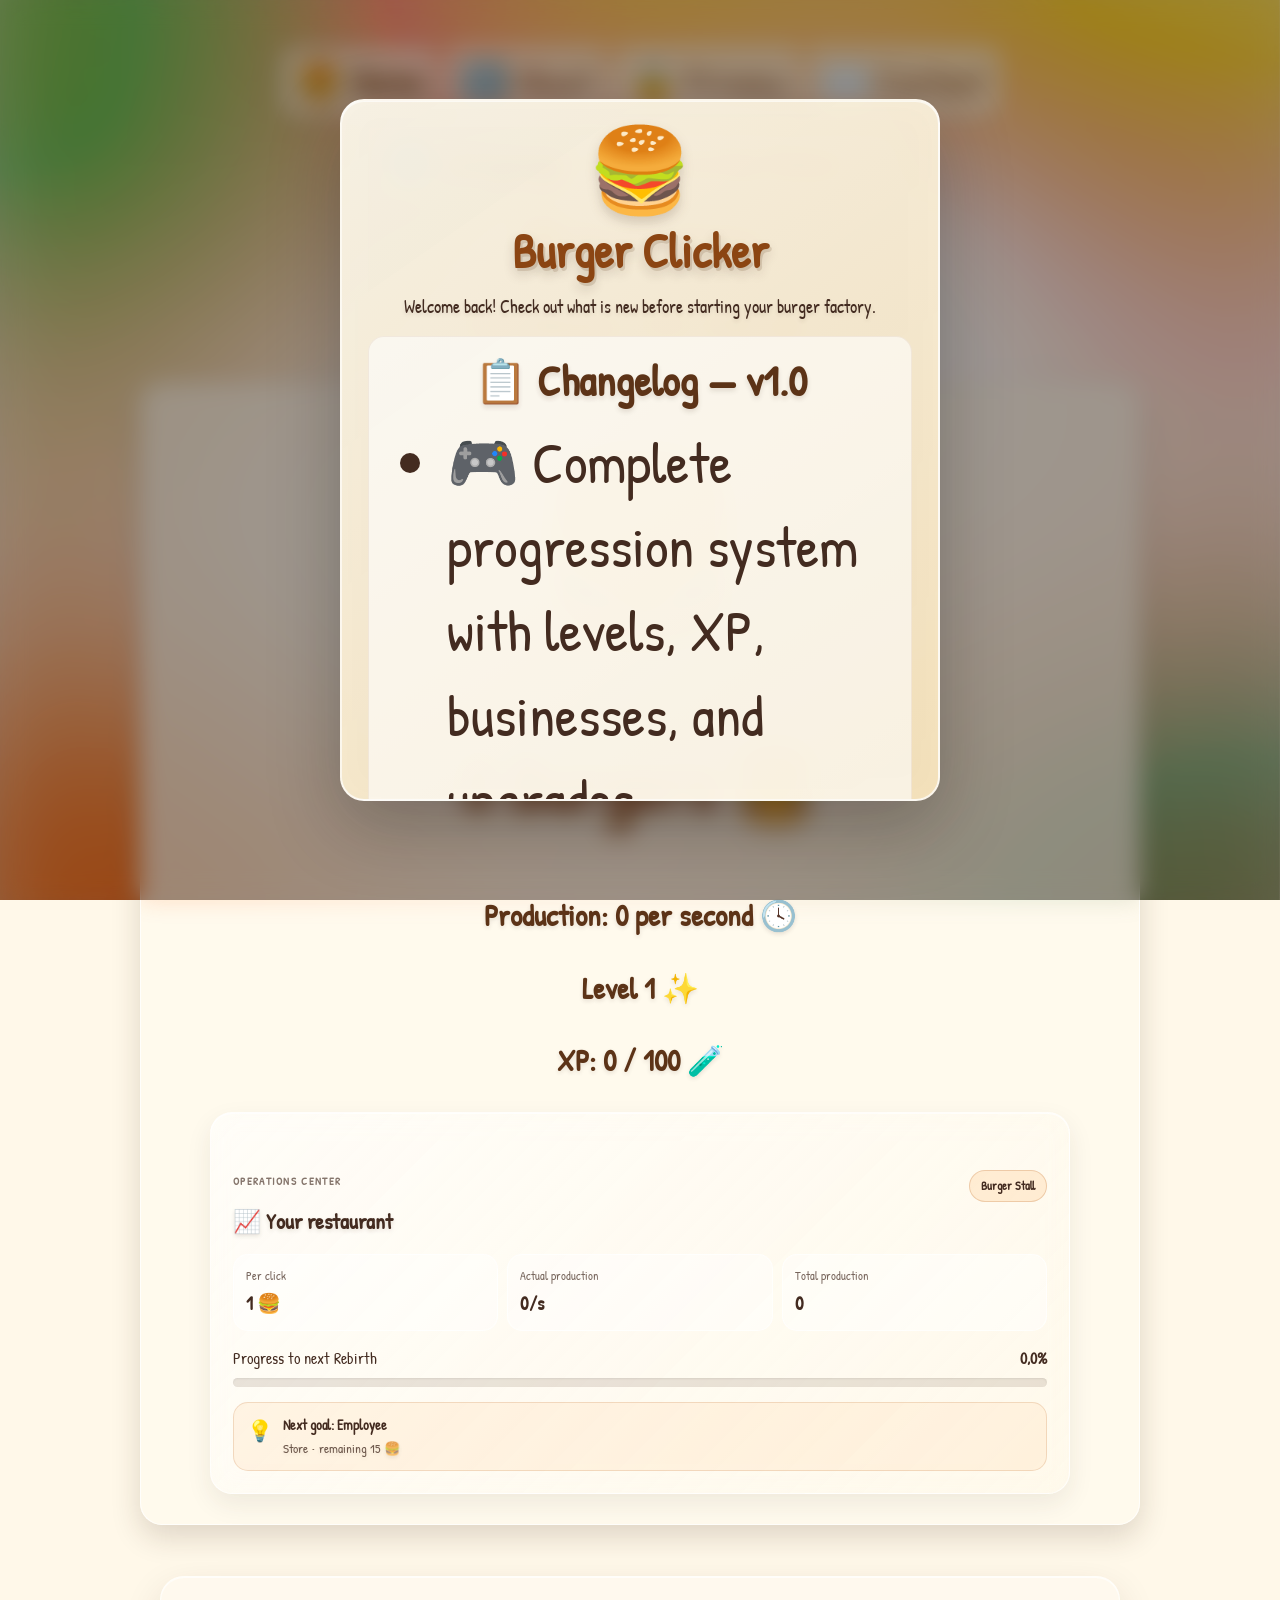
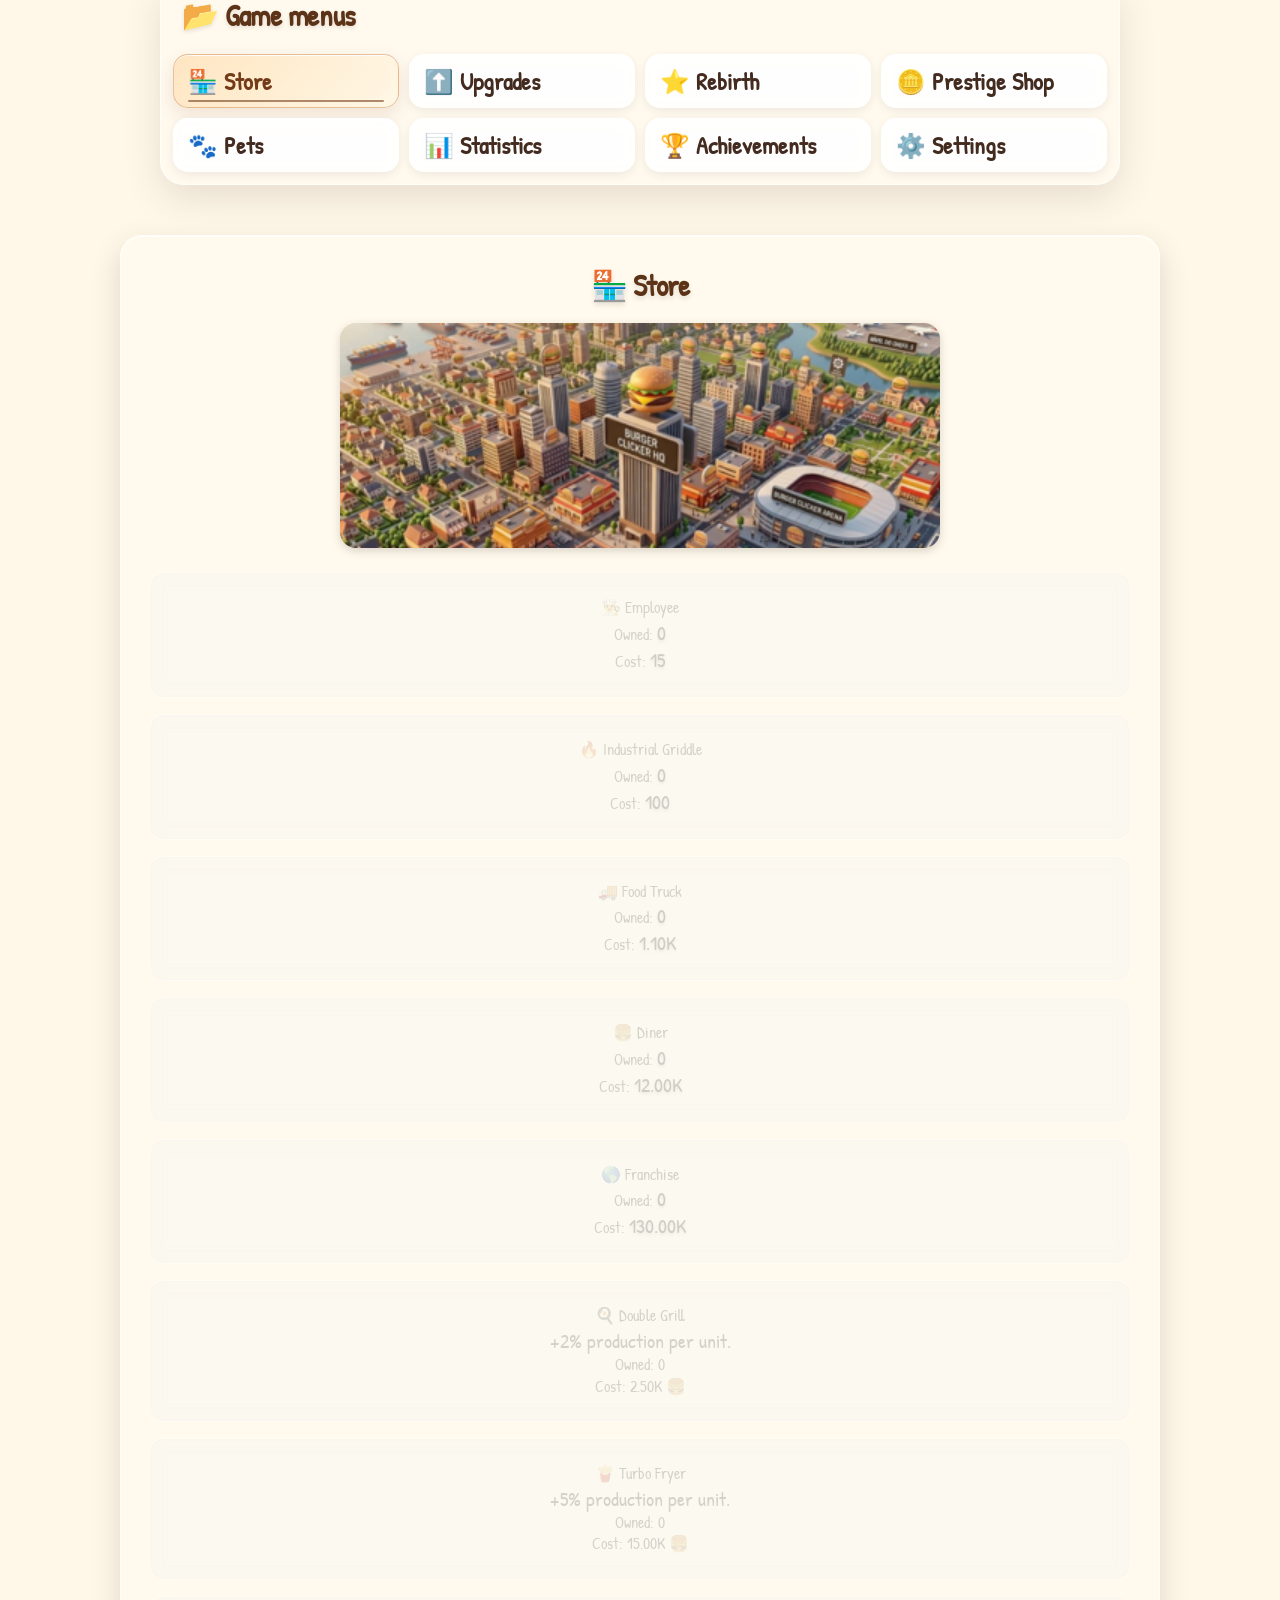
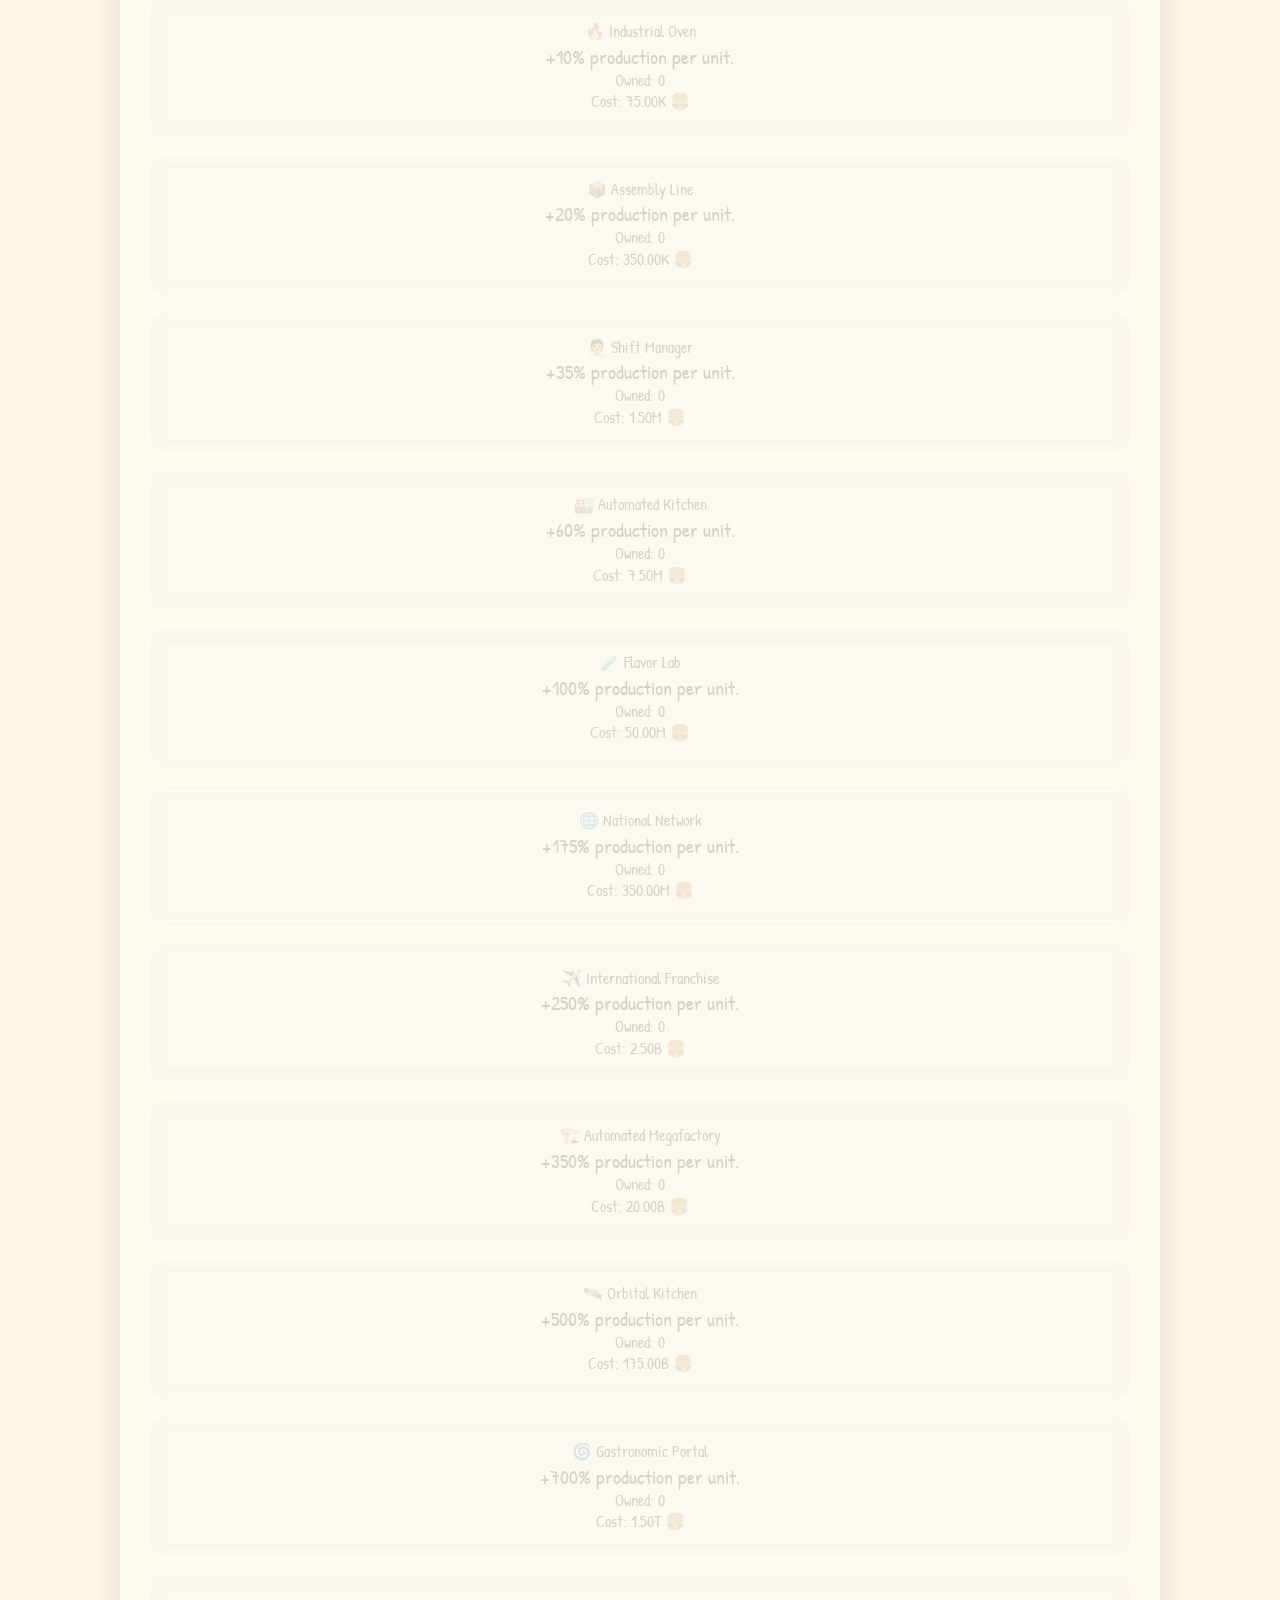
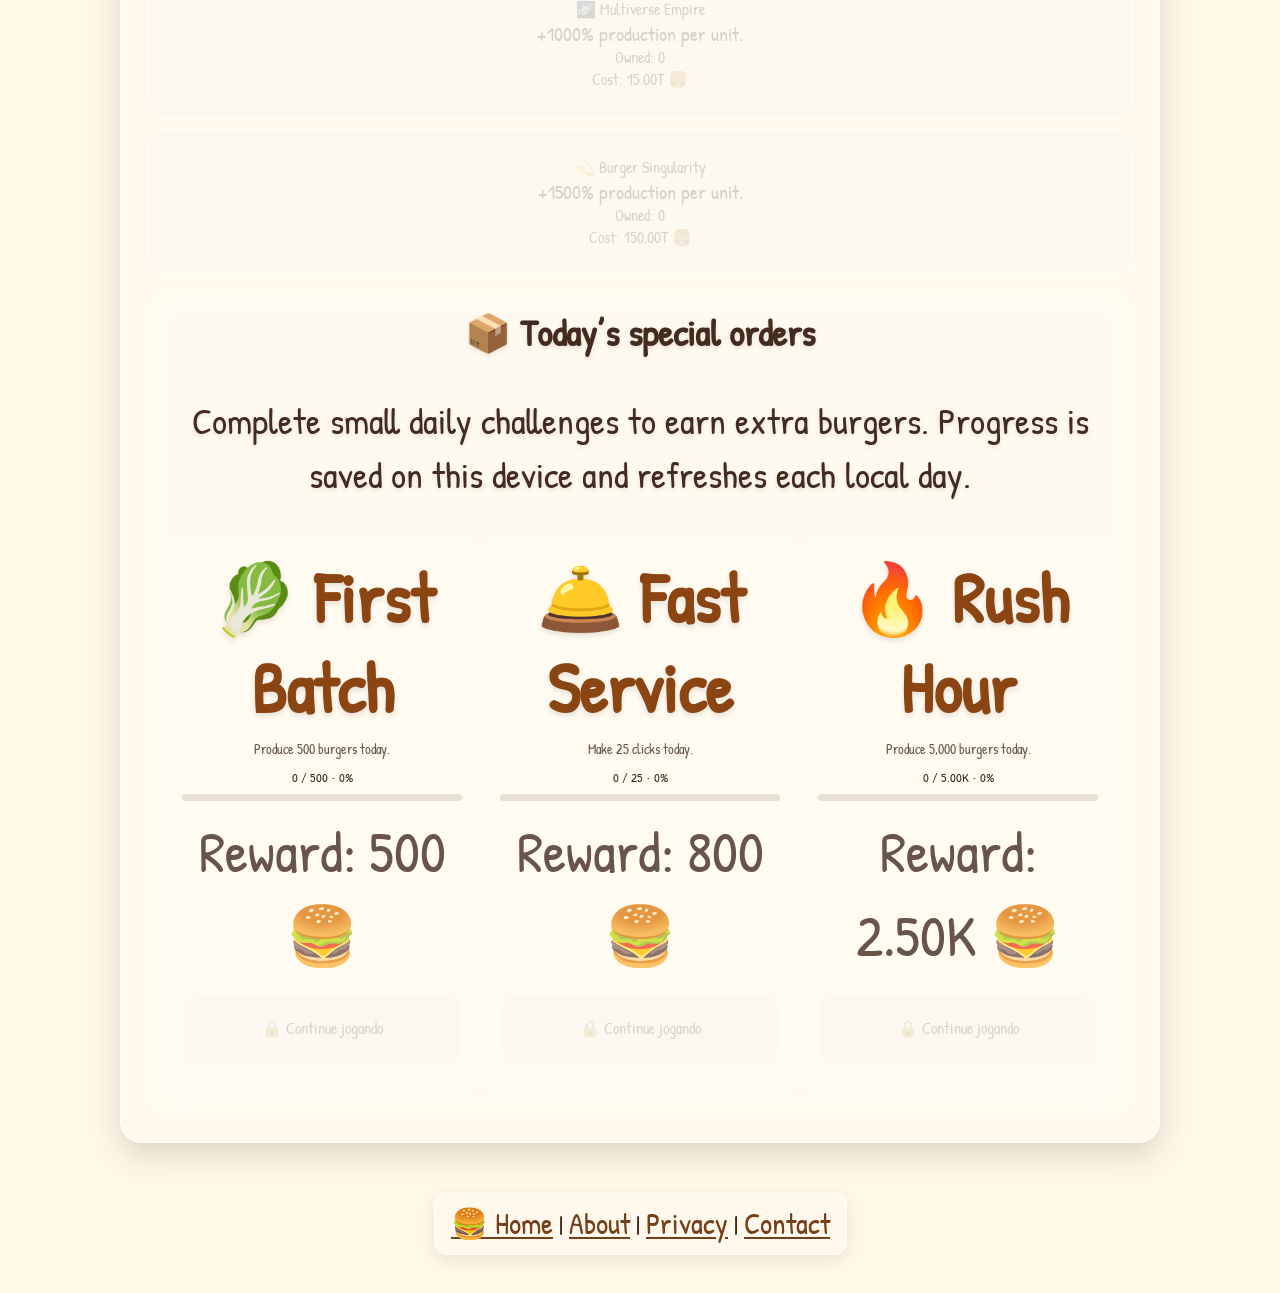
==== index.html @ 8c3408fb "Load new motion system for Burger Clicker" ====
<!DOCTYPE html>
<html lang="en-US">
<head>
    <meta charset="UTF-8">
    <meta name="viewport" content="width=device-width, initial-scale=1, viewport-fit=cover">
    <title>🍔 Burger Clicker</title>
    <link rel="manifest" href="manifest.json">
    <link rel="stylesheet" href="style.css">
    <link rel="stylesheet" href="css/pets.css">
    <link rel="stylesheet" href="css/tooltips.css">
    <link rel="stylesheet" href="css/settings.css">
    <link rel="stylesheet" href="css/welcome.css">
    <link rel="stylesheet" href="css/glass-ui.css">
    <link rel="stylesheet" href="css/info-pages.css">
    <link rel="stylesheet" href="css/animations.css">
    <meta name="theme-color" content="#fff8e9">
    <meta name="application-name" content="Burger Clicker">
    <meta name="mobile-web-app-capable" content="yes">
    <meta name="apple-mobile-web-app-capable" content="yes">
    <meta name="apple-mobile-web-app-title" content="Burger Clicker">
    <meta name="apple-mobile-web-app-status-bar-style" content="default">
    <meta name="format-detection" content="telephone=no">
    <meta name="description" content="🍔 Burger Clicker — an idle clicker game with pets, rebirths, a prestige shop, and endless progression.">
    <link rel="icon" href="/media/pwa-icon.svg" type="image/svg+xml">
    <link rel="apple-touch-icon" href="/media/pwa-icon.svg">
    <script async src="https://pagead2.googlesyndication.com/pagead/js/adsbygoogle.js?client=ca-pub-1469004475264377" crossorigin="anonymous"></script>
    <meta name="google-adsense-account" content="ca-pub-1469004475264377">
</head>
<body>
    <section id="welcomeScreen" aria-label="Tela de boas-vindas ao Burger Clicker">
        <div class="welcome-caixa" role="dialog" aria-modal="true" aria-labelledby="welcomeTitulo">
            <div class="welcome-logo" aria-hidden="true">🍔</div>
            <h1 id="welcomeTitulo">Burger Clicker</h1>
            <p class="welcome-subtitulo">Bem-vindo de volta! Confira as novidades antes de começar a sua fábrica de hambúrgueres.</p>

            <div class="welcome-changelog">
                <h2>📋 Changelog — v1.0</h2>
                <ul>
                    <li>🎮 Sistema completo de progressão com níveis, XP, negócios e upgrades.</li>
                    <li>⭐ Rebirth com fichas, bônus permanentes e Loja de Prestígio.</li>
                    <li>🐾 Sistema de pets com coleção, equipamento, nomes e evolução.</li>
                    <li>⚙️ Menu de Configurações com áudio, volumes, animações, tema, vibração e instalação PWA.</li>
                    <li>💾 Backups automáticos, backup manual, restauração e reset seguro do progresso.</li>
                    <li>📱 PWA preparado para instalação como aplicativo em navegadores compatíveis.</li>
                    <li>🎵 Sistema de áudio atualizado: efeitos nos botões e música de fundo em looping.</li>
                    <li>🔊 O botão Jogar libera o áudio durante uma interação permitida pelo navegador.</li>
                </ul>
            </div>

            <p class="welcome-audio-aviso">🔊 Clique em <strong>JOGAR</strong> para entrar no jogo e permitir que a música e os efeitos sonoros sejam iniciados pelo navegador.</p>
            <button id="welcomePlayBtn" type="button">🍔 JOGAR</button>
        </div>
    </section>

    
    <audio id="musicaFundo" preload="auto" loop><source src="/media/music.mp3" type="audio/mpeg"></audio>
    <audio id="somClique" preload="auto"><source src="/media/click.mp3" type="audio/mpeg"></audio>

    <header class="info-topbar game-language-topbar">
        <nav class="info-nav" aria-label="Page navigation">
            <a href="index.html" aria-current="page" data-i18n="navHome">🍔 Home</a>
            <a href="about.html" data-i18n="navAbout">ℹ️ About</a>
            <a href="privacy.html" data-i18n="navPrivacy">🔒 Privacy</a>
            <a href="contact.html" data-i18n="navContact">✉️ Contact</a>
        </nav>
        <div class="info-language">
            <label for="languageSelector" data-i18n="languageLabel">🌐 Language</label>
            <select id="languageSelector" aria-label="Select language">
                <option value="en-US" data-i18n="languageEn">English (United States)</option>
                <option value="pt-BR" data-i18n="languagePtBR">Portuguese (Brazil)</option>
                <option value="pt-PT" data-i18n="languagePtPT">Portuguese (Portugal)</option>
            </select>
        </div>
    </header>
    <h1>🍔 Burger Clicker</h1>
    <h4>Por Crabscary - v1.0 - 2026 🦀</h4>
    <button id="configBtn" type="button" aria-label="Abrir configurações">⚙️ Configurações</button>

    <section id="configModal" class="config-modal" hidden aria-label="Menu de configurações">
        <div class="config-caixa" role="dialog" aria-modal="true" aria-labelledby="configTitulo">
            <div class="config-cabecalho"><h2 id="configTitulo">⚙️ Configurações</h2><button id="configFecharBtn" type="button" aria-label="Fechar configurações">✖️</button></div>
            <p>Personalize sua experiência no Burger Clicker. As opções ficam salvas neste dispositivo.</p>
            <div class="config-grupo">
                <h3>🎮 Experiência</h3>
                <div class="config-opcao"><label for="configSom">🔊 Som dos efeitos</label><input id="configSom" type="checkbox" checked></div>
                <div class="config-opcao"><label for="configMusica">🎵 Música de fundo</label><input id="configMusica" type="checkbox" checked></div>
                <div class="config-opcao"><label for="configAnimacoes">✨ Animações</label><input id="configAnimacoes" type="checkbox" checked></div>
                <div class="config-opcao"><label for="configTemaEscuro">🌙 Tema escuro</label><input id="configTemaEscuro" type="checkbox"></div>
                <div class="config-opcao"><label for="configVibracao">📳 Vibração</label><input id="configVibracao" type="checkbox" checked></div>
                <div class="config-volume"><label for="configVolumeMusica">🎵 Volume da música <span id="configVolumeMusicaValor">50%</span></label><input id="configVolumeMusica" type="range" min="0" max="100" step="1" value="50"></div>
                <div class="config-volume"><label for="configVolumeEfeitos">🔊 Volume dos efeitos <span id="configVolumeEfeitosValor">100%</span></label><input id="configVolumeEfeitos" type="range" min="0" max="100" step="1" value="100"></div>
                <div class="config-diagnostico-audio"><h4>🧪 Diagnóstico de áudio</h4><p>Use estes testes para identificar se o navegador encontra os arquivos e consegue reproduzi-los.</p><div class="config-acoes"><button id="audioDiagnosticoArquivos" type="button">🔎 Verificar arquivos</button><button id="audioDiagnosticoEfeito" type="button">🔊 Testar efeito</button><button id="audioDiagnosticoMusica" type="button">🎵 Testar música</button></div><pre id="audioDiagnosticoStatus" role="status" aria-live="polite">Pronto para diagnosticar.</pre></div>
            </div>
            <div class="config-grupo">
                <h3>💾 Backup</h3>
                <p>O jogo cria backups automáticos periódicos e também antes de resetar ou restaurar um progresso.</p>
                <div class="config-acoes"><button id="configBackupAgora" type="button">💾 Criar e baixar backup agora</button><button id="configRestaurarBackupBtn" type="button">📥 Restaurar arquivo de backup</button><button id="configRestaurarUltimoBtn" type="button">⏪ Restaurar último backup automático</button><input id="configBackupArquivo" type="file" accept="application/json,.json" hidden></div>
                <p id="configBackupStatus" class="config-status-backup">Backup automático: aguardando o primeiro backup.</p>
                <p class="config-aviso">⚠️ Guarde também um arquivo baixado em um local seguro. O backup automático fica no armazenamento deste navegador e pode ser perdido se os dados do site forem apagados.</p>
            </div>
            <div class="config-grupo"><h3>🔄 Progresso</h3><p>Use esta opção para começar novamente do zero. Um backup automático é criado antes da exclusão.</p><div class="config-acoes"><button id="configResetarBtn" type="button">🔄 Resetar todo o progresso</button></div></div>
            <div class="config-grupo"><h3>📱 Aplicativo</h3><p>Instale o Burger Clicker quando o navegador oferecer suporte. O diagnóstico abaixo verifica manifesto, ícones, segurança, Service Worker, cache e armazenamento neste dispositivo.</p><div class="config-acoes"><button id="configInstalarBtn" type="button">📱 Instalar aplicativo</button><button id="pwaAbrirAppBtn" type="button">🚀 Abrir app</button><button id="pwaDiagnosticoExecutar" type="button">🧪 Executar diagnóstico PWA</button><button id="pwaDiagnosticoCopiar" type="button">📋 Copiar relatório</button></div><p id="configInstalacaoStatus" class="config-status-instalacao">Verificando disponibilidade da instalação...</p><pre id="pwaDiagnosticoStatus" class="pwa-diagnostico-status" role="status" aria-live="polite">Pronto para verificar a instalação do aplicativo.</pre></div>
            <p id="configStatus" class="config-status" role="status"></p>
        </div>
    </section>

    <div class="painel"><button id="burgerBtn" aria-label="Produzir hambúrgueres">🍔</button><h2 id="contador">0 Hambúrgueres 👀</h2><h3 id="pps">Produção: 0 por segundo</h3><h3 id="nivel">Level 1</h3><h3 id="xp">XP: 0 / 100</h3><section class="bc-smart-dashboard" aria-label="Resumo inteligente do jogo"><div class="bc-dashboard-heading"><div><span class="bc-eyebrow">CENTRAL DE OPERAÇÕES</span><h3>📈 Seu restaurante</h3></div><span id="bcRestaurantTier" class="bc-tier-pill">Barraca de hambúrgueres</span></div><div class="bc-dashboard-stats"><article><span>Por clique</span><strong id="bcStatClick">1 🍔</strong></article><article><span>Produção real</span><strong id="bcStatPps">0/s</strong></article><article><span>Produção total</span><strong id="bcStatLifetime">0</strong></article></div><div class="bc-dashboard-progress"><div class="bc-progress-label"><span>Progresso até o próximo Rebirth</span><strong id="bcRebirthProgressLabel">0%</strong></div><div class="bc-progress-track" role="progressbar" aria-label="Progresso até o próximo Rebirth" aria-valuemin="0" aria-valuemax="100" aria-valuenow="0" id="bcRebirthProgressTrack"><span id="bcRebirthProgressBar"></span></div></div><div class="bc-recommendation"><span aria-hidden="true">💡</span><div><strong id="bcRecommendationTitle">Próxima compra sugerida</strong><p id="bcRecommendationText">Carregando recomendações…</p></div></div></section></div>

    <section class="pets painel-pets" aria-labelledby="petsTitulo">
        <h2 id="petsTitulo">🐾 Seu Pet</h2>
        <div id="petAtivoCard" class="pet-ativo-card"><div id="petAtivoEmoji" class="pet-ativo-emoji">🐾</div><h3 id="petAtivoNome">Nenhum pet equipado</h3><p id="petAtivoBonus">Faça Rebirth para tentar encontrar seu primeiro pet!</p></div>
        <div class="pet-controles">
            <label for="petNomeInput">Nome personalizado do pet equipado</label>
            <div class="pet-nome-linha"><input id="petNomeInput" type="text" maxlength="80" placeholder="Ex.: Bolinha, Rei do Hambúrguer..." autocomplete="off"><button id="petSalvarNomeBtn" type="button">💾 Salvar nome</button></div>
            <label for="petSelecionar">Trocar pet equipado</label>
            <div class="pet-nome-linha"><select id="petSelecionar"><option value="">Nenhum pet disponível</option></select><button id="petEquiparBtn" type="button">🎒 Equipar</button></div>
            <div class="pet-alimentar"><p id="petNivel">Nível de alimentação: —</p><p id="petRecompensa">Recompensa: —</p><p id="petCusto">Custo para alimentar: —</p><button id="petAlimentarBtn" type="button" disabled>🍔 Alimentar e evoluir</button></div>
        </div>
        <h3>📚 Coleção de pets (<span id="petQuantidade">0</span>)</h3><p class="pet-ajuda">Pets novos podem ser encontrados ao fazer Rebirth. Cada descoberta é aleatória e não repete um pet que você já possui. Dê um nome, equipe outro pet quando quiser e alimente-o para aumentar sua recompensa sem limite.</p><div id="petColecao" class="pet-colecao"></div>
    </section>

    <img src="media/art_1.png" alt="Arte 1" width="800">
    <div class="loja"><h2>🏪 Loja</h2><img src="media/art_2.png" alt="Arte 2" width="600">
        <button id="funcionarioBtn">👨‍🍳 Funcionário<br>Possui: <span id="funcionariosQtd">0</span><br>Custo: <span id="funcionarioCusto">15</span></button>
        <button id="chapaBtn">🔥 Chapa Industrial<br>Possui: <span id="chapasQtd">0</span><br>Custo: <span id="chapaCusto">100</span></button>
        <button id="foodTruckBtn">🚚 Food Truck<br>Possui: <span id="foodTruckQtd">0</span><br>Custo: <span id="foodTruckCusto">1100</span></button>
        <button id="lanchoneteBtn">🍔 Lanchonete<br>Possui: <span id="lanchoneteQtd">0</span><br>Custo: <span id="lanchoneteCusto">12000</span></button>
        <button id="franquiaBtn">🌎 Franquia<br>Possui: <span id="franquiaQtd">0</span><br>Custo: <span id="franquiaCusto">130000</span></button>
    </div>

    <div class="upgrades"><h2>⬆️ Upgrades</h2><img src="media/art_1.png" alt="Arte 1" width="600"><button id="upgradeClique2xBtn">🖱️ Clique Duplo</button><button id="upgradeClique5xBtn">🖱️ Clique Mestre</button><button id="upgradeFuncionarioBtn">👨‍🍳 Funcionários Motivados</button><button id="upgradeChapaBtn">🔥 Chapas Turbo</button><button id="upgradeGlobalBtn">📺 Marketing Global</button></div>

    <div class="estatisticas"><h2>📊 Estatísticas</h2><img src="media/art_1.png" alt="Arte 1" width="600"><p>Hambúrgueres Produzidos: <span id="estatTotal">0</span></p><p>Cliques Totais: <span id="estatCliques">0</span></p><p>Tempo Jogado: <span id="estatTempo">0 min</span></p><p>Rebirths: <span id="estatRebirth">0</span></p><p>Próximo Rebirth: <span id="requisitoRebirth">1M</span></p></div>

    <div class="prestige"><h2>⭐ Rebirth</h2><img src="media/art_1.png" alt="Arte 1" width="600"><button id="rebirthBtn">Fazer Rebirth</button><p>Fichas disponíveis: <span id="prestigeTokens">0</span> 🪙</p><p>Total de fichas conquistadas: <span id="prestigeTokensEarned">0</span> 🪙</p><p>Multiplicador Global permanente: <span id="prestigeBonus">1x</span></p><p>Reseta o progresso mas concede bônus permanentes e pode revelar um novo pet.</p></div>

    <section class="prestige-shop-panel" aria-labelledby="prestigeShopTitle"><h2 id="prestigeShopTitle">🪙 Loja de Prestígio</h2><p>Gaste fichas de prestígio em melhorias permanentes. O Rebirth continua reiniciando dinheiro, negócios, nível e upgrades comuns — as melhorias desta loja e o multiplicador conquistado permanecem.</p><p class="prestige-shop-balance">Saldo disponível: <strong><span id="prestigeShopSaldo">0</span> 🪙</strong></p><div id="prestigeShop" class="prestige-shop-grid"></div></section>

    <div class="conquistas"><h2>🏆 Conquistas</h2><img src="media/art_1.png" alt="Arte 1" width="600"><div id="listaConquistas"></div></div>

    <footer><a href="index.html" data-i18n="navHome">Principal</a> | <a href="about.html" data-i18n="footerAbout">Sobre</a> | <a href="privacy.html" data-i18n="footerPrivacy">Privacidade</a> | <a href="contact.html" data-i18n="footerContact">Contato</a></footer>
    <script src="js/info-language.js"></script>
    <script src="js/game-i18n.js"></script>
    <script src="js/core.js"></script><script src="js/systems.js"></script><script src="js/audio.js"></script><script src="js/welcome.js"></script><script src="js/main.js"></script><script src="js/tooltips.js"></script><script src="js/pwa.js"></script><script src="js/settings.js"></script><script src="js/settings-compat.js"></script><script src="js/expansion-bridge.js"></script><script src="js/expansion.js"></script><script src="js/expansion-ui.js"></script><script src="js/statistics.js"></script><script src="js/statistics-accuracy.js"></script><script src="js/navigation.js"></script><script src="js/reset.js"></script><script src="js/audio-diagnostics.js"></script><script src="js/pwa-diagnostics.js"></script><script src="js/animations.js" defer></script>
</body>
</html>
---- style.css ----
/* ========================================
   CONFIGURAÇÕES GERAIS
   BURGER CLICKER 🍔
======================================== */

* {
    box-sizing: border-box;
    min-width: 0;
}

/* Uma única escala tipográfica base evita que o tamanho aumente a cada
   elemento aninhado (o antigo * { font-size:125% } multiplicava tudo). */
body {
    font-size: clamp(16px, 1.25vw + 10px, 19px);
    line-height: 1.45;
}

/* Os overlays de tela cheia nunca devem herdar cantos arredondados globais. */
html body #welcomeScreen,
html body #configModal {
    border-radius: 0 !important;
}

html {
    width: 100%;
    min-height: 100%;
    font-size: 100%;
    scroll-behavior: smooth;
}

@font-face {
    font-family: "Font_1";
    src: url("fonts/Patrick_Hand/PatrickHand-Regular.ttf") format("truetype");
    font-style: normal;
    font-display: swap;
}


body {
    font-family: "Font_1", sans-serif;

    /* O fundo será controlado por uma camada independente */
    background: transparent;

    text-align: center;
    margin: 0;
    padding: clamp(12px, 3vw, 30px);

    min-height: 100vh;
    min-height: 100dvh;

    overflow-wrap: break-word;
    color: #432b20;

    /* Mantém o fundo atrás do conteúdo do jogo */
    position: relative;
    isolation: isolate;

    animation: entradaSite 0.8s ease-out both;
}


/* ========================================
   FUNDO RESPONSIVO — BURGER CLICKER
======================================== */

html {
    background-color: #ffffff;
}

body::before {
    content: "";
    position: fixed;

    /* Ocupa exatamente a área visível da tela */
    inset: 0;
    width: 100%;
    height: 100vh;
    height: 100dvh;

    /* Imagem esticada para preencher toda a tela */
    background-image: url("media/background.jpg");
    background-position: center;
    background-repeat: no-repeat;
    background-size: 100% 100%;

    /* Fica atrás de todos os elementos do jogo */
    z-index: -1;
    pointer-events: none;
}

img {
    max-width: 100%;
    height: auto;

    filter: drop-shadow(0 3px 4px rgba(50, 30, 15, 0.18));

    transition:
        transform 0.35s cubic-bezier(.2, .8, .2, 1),
        filter 0.35s ease;
}

/* ========================================
   ANIMAÇÕES GERAIS
======================================== */

@keyframes entradaSite {
    from {
        opacity: 0;
    }

    to {
        opacity: 1;
    }
}

@keyframes entradaPainel {
    from {
        opacity: 0;
        transform: translateY(22px) scale(0.985);
    }

    to {
        opacity: 1;
        transform: translateY(0) scale(1);
    }
}

@keyframes pulsarHamburguer {
    0%, 100% {
        filter: drop-shadow(0 7px 5px rgba(70, 40, 20, 0.22));
    }

    50% {
        filter: drop-shadow(0 13px 10px rgba(70, 40, 20, 0.36));
    }
}

@keyframes burgerLevitar {
    0%, 100% {
        transform: translateY(0) rotate(-1deg) scale(1);
    }

    25% {
        transform: translateY(-7px) rotate(1deg) scale(1.015);
    }

    50% {
        transform: translateY(-11px) rotate(0deg) scale(1.025);
    }

    75% {
        transform: translateY(-5px) rotate(-1deg) scale(1.01);
    }
}

@keyframes burgerSombra {
    0%, 100% {
        filter: drop-shadow(0 7px 5px rgba(70, 40, 20, 0.24));
    }

    50% {
        filter: drop-shadow(0 14px 11px rgba(70, 40, 20, 0.38));
    }
}

@keyframes burgerClique {
    0% {
        transform: scale(1) rotate(0deg);
    }

    35% {
        transform: scale(0.86) rotate(-4deg);
    }

    65% {
        transform: scale(1.12) rotate(3deg);
    }

    100% {
        transform: scale(1) rotate(0deg);
    }
}

@keyframes imagemRespirar {
    0%, 100% {
        filter: drop-shadow(0 5px 5px rgba(70, 40, 20, 0.22));
    }

    50% {
        filter: drop-shadow(0 10px 9px rgba(70, 40, 20, 0.34));
    }
}

@keyframes brilhoXP {
    from {
        background-position: 100% 0;
    }

    to {
        background-position: -100% 0;
    }
}

@keyframes brilhoXPInterno {
    from {
        transform: translateX(-150%) skewX(-20deg);
    }

    to {
        transform: translateX(250%) skewX(-20deg);
    }
}

@keyframes subir {
    0% {
        opacity: 0;
        transform: translateY(8px) scale(0.75);
    }

    15% {
        opacity: 1;
        transform: translateY(0) scale(1.15);
    }

    35% {
        transform: translateY(-8px) scale(1);
    }

    100% {
        opacity: 0;
        transform: translateY(-50px) scale(1.05);
    }
}

@keyframes textoExplosivo {
    0% {
        opacity: 0;
        transform:
            translate(-50%, -50%)
            translateY(25px)
            rotate(var(--float-rotation, -5deg))
            scale(0.25);
    }

    15% {
        opacity: 1;
        transform:
            translate(-50%, -50%)
            translateY(-8px)
            rotate(var(--float-rotation, -5deg))
            scale(var(--float-size, 1.1));
    }

    30% {
        opacity: 1;
        transform:
            translate(-50%, -50%)
            translateY(-3px)
            rotate(var(--float-rotation, -5deg))
            scale(1);
    }

    75% {
        opacity: 1;
        transform:
            translate(-50%, -50%)
            translateY(-32px)
            rotate(var(--float-rotation, -5deg))
            scale(1.03);
    }

    100% {
        opacity: 0;
        transform:
            translate(-50%, -50%)
            translateY(-85px)
            rotate(var(--float-rotation, -5deg))
            scale(0.85);
    }
}

@keyframes brilhoConquista {
    0%, 100% {
        box-shadow:
            0 3px 0 rgba(92, 51, 23, 0.15),
            0 5px 10px rgba(92, 51, 23, 0.08);
    }

    50% {
        box-shadow:
            0 4px 0 rgba(92, 51, 23, 0.12),
            0 8px 18px rgba(139, 69, 19, 0.22);
    }
}

@keyframes botaoPulsar {
    0%, 100% {
        box-shadow:
            0 4px 0 rgba(92, 51, 23, 0.17),
            0 7px 12px rgba(60, 35, 20, 0.08);
    }

    50% {
        box-shadow:
            0 5px 0 rgba(92, 51, 23, 0.2),
            0 10px 18px rgba(60, 35, 20, 0.14);
    }
}

/* ========================================
   TÍTULOS E TEXTOS
   SEM CONTORNOS
======================================== */

h1 {
    font-size: 200%;
    color: #8b4513;
    overflow-wrap: anywhere;

    text-shadow:
        2px 3px 0 rgba(92, 51, 23, 0.15),
        0 6px 12px rgba(60, 35, 20, 0.18);

    transition:
        transform 0.3s ease,
        text-shadow 0.3s ease;

    animation: entradaPainel 0.7s ease-out both;
}

h1:hover {
    transform: translateY(-2px) scale(1.02);

    text-shadow:
        2px 4px 0 rgba(92, 51, 23, 0.18),
        0 9px 18px rgba(60, 35, 20, 0.25);
}

h2 {
    color: #5c3317;

    text-shadow:
        0 3px 5px rgba(60, 35, 20, 0.12);

    transition:
        color 0.25s ease,
        transform 0.25s ease,
        text-shadow 0.25s ease;
}

h2:hover {
    color: #8b4513;
    transform: translateY(-1px);

    text-shadow:
        0 4px 8px rgba(60, 35, 20, 0.2);
}

h3,
p,
#contador,
#pps,
#nivel,
#xp {
    text-shadow:
        0 2px 4px rgba(60, 35, 20, 0.12);
}

h4 {
    font-size: 150%;
    color: #8b4513;
    overflow-wrap: anywhere;

    text-shadow:
        0 3px 5px rgba(60, 35, 20, 0.12);

    animation: entradaPainel 0.9s ease-out both;
}

/* ========================================
   PAINEL PRINCIPAL
======================================== */

.painel {
    width: 100%;
    max-width: 1000px;
    margin: 0 auto 50px;

    animation: entradaPainel 0.8s ease-out both;
}

#contador {
    font-size: 300%;
    overflow-wrap: anywhere;
    color: #8b4513;

    text-shadow:
        0 4px 0 rgba(92, 51, 23, 0.12),
        0 7px 14px rgba(60, 35, 20, 0.18);

    transition:
        transform 0.2s ease,
        color 0.2s ease,
        text-shadow 0.2s ease;
}

#contador:hover {
    color: #a0522d;
    transform: scale(1.025);

    text-shadow:
        0 5px 0 rgba(92, 51, 23, 0.15),
        0 9px 18px rgba(60, 35, 20, 0.25);
}

#pps,
#nivel,
#xp {
    color: #5c3317;

    transition:
        transform 0.2s ease,
        color 0.2s ease;
}

#pps:hover,
#nivel:hover,
#xp:hover {
    color: #8b4513;
    transform: translateY(-1px);
}

/* ========================================
   BOTÃO E IMAGEM DO HAMBÚRGUER
======================================== */

#burgerBtn {
    font-size: 750%;

    border: none;
    background: none;
    cursor: pointer;

    padding: 0;
    max-width: 100%;

    transform-origin: center;
    will-change: transform, filter;

    animation:
        burgerLevitar 3s ease-in-out infinite,
        burgerSombra 2.5s ease-in-out infinite;

    transition:
        transform 0.22s cubic-bezier(.2, .8, .2, 1),
        filter 0.22s ease;

    touch-action: manipulation;
}

/* O hover suspende a flutuação para dar controle ao movimento */
#burgerBtn:hover {
    animation: none;

    transform: translateY(-5px) scale(1.09) rotate(-4deg);

    filter:
        drop-shadow(0 15px 10px rgba(70, 40, 20, 0.36))
        brightness(1.07)
        saturate(1.08);
}

#burgerBtn:active {
    animation: burgerClique 0.32s ease-out;

    filter:
        drop-shadow(0 3px 2px rgba(70, 40, 20, 0.2))
        brightness(0.98);
}

#burgerBtn:focus-visible {
    outline: 3px solid #a0522d;
    outline-offset: 7px;
}

/* Imagem que fica dentro do botão */
#burgerBtn img {
    display: inline-block;
    transform-origin: center;

    transition:
        transform 0.22s cubic-bezier(.2, .8, .2, 1),
        filter 0.22s ease;
}

#burgerBtn:hover img {
    transform: scale(1.045) rotate(2deg);

    filter:
        drop-shadow(0 8px 6px rgba(70, 40, 20, 0.25))
        saturate(1.12);
}

#burgerBtn:active img {
    transform: scale(0.94) rotate(-2deg);
}

/* Imagem art_1, inclusive quando não estiver dentro do botão */
img[src*="art_1"] {
    transform-origin: center;

    transition:
        transform 0.3s cubic-bezier(.2, .8, .2, 1),
        filter 0.3s ease;
}

img[src*="art_1"]:hover {
    transform: scale(1.06) rotate(-2deg);

    filter:
        drop-shadow(0 10px 8px rgba(70, 40, 20, 0.3))
        saturate(1.12)
        brightness(1.04);
}

/* ========================================
   PAINÉIS DO JOGO
======================================== */

.loja,
.upgrades,
.estatisticas,
.prestige,
.conquistas {
    position: relative;

    width: 100%;
    max-width: 960px;

    margin: clamp(24px, 5vw, 50px) auto;
    padding: clamp(14px, 3vw, 30px);

    border-radius: 20px;
    min-width: 0;

    box-shadow:
        0 5px 0 rgba(60, 35, 20, 0.12),
        0 10px 22px rgba(60, 35, 20, 0.12);

    transition:
        transform 0.3s cubic-bezier(.2, .8, .2, 1),
        box-shadow 0.3s ease,
        border-color 0.3s ease;

    animation: entradaPainel 0.7s ease-out both;
}

.loja:hover,
.upgrades:hover,
.estatisticas:hover,
.prestige:hover,
.conquistas:hover {
    transform: translateY(-4px);

    box-shadow:
        0 8px 0 rgba(60, 35, 20, 0.12),
        0 18px 32px rgba(60, 35, 20, 0.2);
}

/* Cores originais preservadas */

.loja {
    background: #fff2d5;
    border: 4px solid #8b4513;
}

.upgrades {
    background: #eef7ff;
    border: 4px solid #3388ff;
}

.estatisticas {
    background: #fff8e8;
    border: 4px solid #4e342e;
}

.prestige {
    background: #fff6c2;
    border: 4px solid gold;
}

.conquistas {
    background: #fff2d5;
    border: 4px solid #8b4513;
}

/* Realce individual das bordas no hover */

.loja:hover,
.conquistas:hover {
    border-color: #6d310c;
}

.upgrades:hover {
    border-color: #1768d1;
}

.estatisticas:hover {
    border-color: #2d1b17;
}

.prestige:hover {
    border-color: #c49a00;
}

/* ========================================
   IMAGENS DOS PAINÉIS
======================================== */

.loja img,
.upgrades img,
.estatisticas img,
.prestige img,
.conquistas img {
    transform-origin: center;

    transition:
        transform 0.3s cubic-bezier(.2, .8, .2, 1),
        filter 0.3s ease;
}

.loja img:hover,
.upgrades img:hover,
.estatisticas img:hover,
.prestige img:hover,
.conquistas img:hover {
    transform: translateY(-4px) scale(1.07);

    filter:
        drop-shadow(0 8px 6px rgba(50, 30, 15, 0.25))
        saturate(1.12)
        brightness(1.04);
}

/* ========================================
   BOTÕES DA LOJA E UPGRADES
======================================== */

.loja button,
.upgrades button {
    display: block;

    width: 100%;
    max-width: 660px;

    margin: 16px auto;
    padding: clamp(12px, 2.5vw, 24px);

    overflow-wrap: anywhere;
    cursor: pointer;

    box-shadow:
        0 4px 0 rgba(92, 51, 23, 0.17),
        0 7px 12px rgba(60, 35, 20, 0.08);

    transition:
        transform 0.18s cubic-bezier(.2, .8, .2, 1),
        box-shadow 0.18s ease,
        filter 0.18s ease;

    touch-action: manipulation;
}

.loja button:hover,
.upgrades button:hover {
    transform: translateY(-4px) scale(1.015);

    box-shadow:
        0 7px 0 rgba(92, 51, 23, 0.15),
        0 12px 20px rgba(60, 35, 20, 0.16);

    filter: brightness(1.05) saturate(1.04);
}

.loja button:active,
.upgrades button:active {
    transform: translateY(2px) scale(0.985);

    box-shadow:
        0 1px 0 rgba(92, 51, 23, 0.17),
        0 3px 6px rgba(60, 35, 20, 0.1);

    filter: brightness(0.97);
}

.loja button span,
.upgrades button span {
    text-shadow:
        0 2px 3px rgba(60, 35, 20, 0.12);
}

/* ========================================
   REBIRTH / RENASCIMENTO
======================================== */

#rebirthBtn {
    width: 100%;
    max-width: 500px;

    padding: clamp(12px, 2.5vw, 24px);
    font-family: inherit;

    background: gold;
    border: 4px solid #b98e00;
    border-radius: 16px;

    box-shadow:
        0 5px 0 #b98e00,
        0 9px 16px rgba(140, 100, 0, 0.2);

    cursor: pointer;
    overflow-wrap: anywhere;
    touch-action: manipulation;

    transition:
        transform 0.2s cubic-bezier(.2, .8, .2, 1),
        box-shadow 0.2s ease,
        filter 0.2s ease;
}

#rebirthBtn:hover {
    transform: translateY(-5px) scale(1.025);

    box-shadow:
        0 9px 0 #b98e00,
        0 15px 25px rgba(140, 100, 0, 0.28);

    filter: brightness(1.07) saturate(1.08);
}

#rebirthBtn:active {
    transform: translateY(3px) scale(0.985);

    box-shadow:
        0 2px 0 #b98e00,
        0 4px 8px rgba(140, 100, 0, 0.16);
}

/* ========================================
   CONQUISTAS
======================================== */

.conquista {
    margin: 10px;
    padding: clamp(10px, 2vw, 16px);

    background: #ffe082;
    border: 2px solid #8b4513;
    border-radius: 16px;

    font-weight: bold;
    overflow-wrap: anywhere;

    box-shadow:
        0 3px 0 rgba(92, 51, 23, 0.15),
        0 5px 10px rgba(92, 51, 23, 0.08);

    transition:
        transform 0.22s cubic-bezier(.2, .8, .2, 1),
        box-shadow 0.22s ease,
        filter 0.22s ease,
        background-color 0.22s ease;
}

.conquista:hover {
    transform: translateY(-4px) scale(1.025);

    box-shadow:
        0 5px 0 rgba(92, 51, 23, 0.12),
        0 10px 18px rgba(92, 51, 23, 0.18);

    filter: brightness(1.04) saturate(1.08);
}

/* ========================================
   TEXTOS FLUTUANTES
   GRANDES, ALEATÓRIOS E COLORIDOS
======================================== */

.floatText {
    position: fixed;

    left: 50%;
    top: 50%;

    width: max-content;
    max-width: 90vw;
    padding: 4px 12px;

    color: #5c3317;
    font-weight: bold;
    font-size: clamp(2.2rem, 7vw, 5.5rem) !important;
    line-height: 1.1;

    text-align: center;
    overflow-wrap: anywhere;
    pointer-events: none;
    user-select: none;

    z-index: 99999;

    text-shadow:
        0 3px 0 rgba(92, 51, 23, 0.2),
        0 6px 12px rgba(60, 35, 20, 0.32);

    will-change: transform, opacity;

    animation: textoExplosivo 1.25s cubic-bezier(.2, .8, .2, 1) forwards;
}

/* Variações de cor para os textos flutuantes */

.floatText.fx-dourado {
    color: #c17b00;

    text-shadow:
        0 3px 0 rgba(112, 63, 0, 0.25),
        0 7px 14px rgba(112, 63, 0, 0.3);
}

.floatText.fx-verde {
    color: #247b2a;

    text-shadow:
        0 3px 0 rgba(23, 83, 27, 0.25),
        0 7px 14px rgba(23, 83, 27, 0.3);
}

.floatText.fx-vermelho {
    color: #b52e24;

    text-shadow:
        0 3px 0 rgba(100, 25, 15, 0.25),
        0 7px 14px rgba(100, 25, 15, 0.3);
}

/* ========================================
   BARRA DE XP
======================================== */

.barraContainer {
    width: 100%;
    max-width: 800px;

    height: clamp(24px, 5vw, 50px);
    margin: 20px auto;

    background: #d0c8bd;
    border: 4px solid #777064;
    border-radius: 16px;

    overflow: hidden;
    position: relative;

    box-shadow:
        inset 0 3px 7px rgba(0, 0, 0, 0.18),
        0 4px 9px rgba(60, 35, 20, 0.12);

    transition:
        box-shadow 0.25s ease,
        transform 0.25s ease;
}

.barraContainer:hover {
    transform: translateY(-2px);

    box-shadow:
        inset 0 3px 7px rgba(0, 0, 0, 0.18),
        0 7px 14px rgba(60, 35, 20, 0.2);
}

.barraXP {
    position: relative;

    height: 100%;
    width: 0%;
    overflow: hidden;

    background: linear-gradient(
        90deg,
        #2e7d32,
        #43a047,
        #80c85b,
        #43a047,
        #2e7d32
    );

    background-size: 250% 100%;
    border-radius: 10px;

    box-shadow:
        inset 0 2px 3px rgba(35, 90, 25, 0.2),
        0 0 9px rgba(46, 125, 50, 0.25);

    transition:
        width 0.35s cubic-bezier(.2, .8, .2, 1),
        filter 0.25s ease;

    animation: brilhoXP 4s linear infinite;
}

/* Reflexo colorido que percorre a barra */
.barraXP::after {
    content: "";
    position: absolute;

    top: -20%;
    left: 0;

    width: 25%;
    height: 140%;

    background: linear-gradient(
        90deg,
        transparent,
        rgba(255, 213, 79, 0.55),
        rgba(255, 183, 77, 0.75),
        transparent
    );

    border-radius: 10px;
    pointer-events: none;

    animation: brilhoXPInterno 2.8s ease-in-out infinite;
}

.barraContainer:hover .barraXP {
    filter: brightness(1.12) saturate(1.15);
}

/* ========================================
   FOCO DE TECLADO
======================================== */

button:focus-visible {
    outline: 3px solid #2459a9;
    outline-offset: 4px;

    box-shadow:
        0 0 0 5px rgba(36, 89, 169, 0.15),
        0 6px 12px rgba(0, 0, 0, 0.15);
}

/* ========================================
   TABLETS E TELAS MÉDIAS
======================================== */

@media (max-width: 768px) {
    body {
        padding: 16px;
    }

    .painel {
        margin-bottom: 30px;
    }

    .loja,
    .upgrades,
    .estatisticas,
    .prestige,
    .conquistas {
        margin-top: 28px;
        margin-bottom: 28px;
    }

    .loja button,
    .upgrades button {
        max-width: 100%;
    }

    #burgerBtn {
        max-width: 90%;
    }

    .floatText {
        max-width: 88vw;
        padding: 3px 8px;
    }
}

/* ========================================
   SMARTPHONES
======================================== */

@media (max-width: 480px) {
    body {
        padding: 10px;
    }

    h1 {
        margin-top: 12px;
        margin-bottom: 20px;
    }

    .painel {
        margin-bottom: 24px;
    }

    .loja,
    .upgrades,
    .estatisticas,
    .prestige,
    .conquistas {
        padding: 12px;
        border-width: 3px;
        border-radius: 14px;

        margin: 24px auto;
    }

    .loja button,
    .upgrades button {
        margin: 12px auto;
        padding: 14px 10px;
    }

    #rebirthBtn {
        padding: 14px 10px;
        border-width: 3px;
    }

    .conquista {
        margin: 8px 0;
        padding: 10px;
    }

    .barraContainer {
        height: 25px;
        border-width: 3px;
    }

    #burgerBtn {
        max-width: 85%;
    }

    .floatText {
        font-size: clamp(2rem, 10vw, 3.5rem) !important;
        max-width: 86vw;
    }

    /* Movimentos menores para telas pequenas */
    .loja:hover,
    .upgrades:hover,
    .estatisticas:hover,
    .prestige:hover,
    .conquistas:hover {
        transform: translateY(-2px);
    }
}

/* ========================================
   TELAS MUITO ESTREITAS
======================================== */

@media (max-width: 320px) {
    body {
        padding: 6px;
    }

    .loja,
    .upgrades,
    .estatisticas,
    .prestige,
    .conquistas {
        padding: 8px;
        border-width: 2px;
    }

    .loja button,
    .upgrades button {
        padding: 12px 6px;
    }

    .floatText {
        font-size: 1.8rem !important;
        max-width: 84vw;
    }
}

/* ========================================
   TAMANHO AUTOMÁTICO DOS TEXTOS
======================================== */

@media (min-width: 1201px) {
    * {
        font-size: 125%;
    }
}

@media (min-width: 769px) and (max-width: 1200px) {
    * {
        font-size: 115%;
    }
}

@media (min-width: 481px) and (max-width: 768px) {
    * {
        font-size: 105%;
    }
}

@media (min-width: 321px) and (max-width: 480px) {
    * {
        font-size: 95%;
    }
}

@media (max-width: 320px) {
    * {
        font-size: 85%;
    }
}

/* ========================================
   TELAS TOUCH
   EVITA HOVERS PRESOS NO CELULAR
======================================== */

@media (hover: none) {
    #burgerBtn:hover {
        animation:
            burgerLevitar 3s ease-in-out infinite,
            burgerSombra 2.5s ease-in-out infinite;

        transform: none;
    }

    #burgerBtn:hover img {
        transform: none;
    }

    .loja button:hover,
    .upgrades button:hover,
    #rebirthBtn:hover {
        transform: none;
    }

    .loja img:hover,
    .upgrades img:hover,
    .estatisticas img:hover,
    .prestige img:hover,
    .conquistas img:hover {
        transform: none;

        filter: drop-shadow(
            0 3px 4px rgba(50, 30, 15, 0.18)
        );
    }

    img[src*="art_1"]:hover {
        transform: none;
    }

    .loja:hover,
    .upgrades:hover,
    .estatisticas:hover,
    .prestige:hover,
    .conquistas:hover {
        transform: none;
    }
}

/* ========================================
   ACESSIBILIDADE
   RESPEITA QUEM PREFERE MENOS ANIMAÇÕES
======================================== */

@media (prefers-reduced-motion: reduce) {
    html {
        scroll-behavior: auto;
    }

    *,
    *::before,
    *::after {
        animation-duration: 0.01ms !important;
        animation-iteration-count: 1 !important;
        transition-duration: 0.01ms !important;
    }
}

/* ========================================
   LOJA DE PRESTÍGIO
======================================== */
.prestige-shop-panel {
    width: min(96%, 1200px);
    margin: 28px auto;
    padding: clamp(16px, 3vw, 30px);
    border: 3px solid #9b65d6;
    border-radius: 24px;
    background: linear-gradient(145deg, rgba(249, 239, 255, .97), rgba(232, 216, 255, .96));
    box-shadow: 0 10px 26px rgba(74, 34, 110, .18);
    color: #38234b;
}
.prestige-shop-panel > h2 { color: #6e36a5; }
.prestige-shop-balance {
    display: inline-block;
    padding: 10px 16px;
    border-radius: 14px;
    background: rgba(255,255,255,.8);
    border: 1px solid rgba(120,70,160,.25);
}
.prestige-shop-grid {
    display: grid;
    grid-template-columns: repeat(auto-fit, minmax(min(100%, 235px), 1fr));
    gap: 14px;
    margin-top: 18px;
}
.prestige-upgrade-card {
    display: flex;
    flex-direction: column;
    align-items: stretch;
    gap: 8px;
    padding: 16px;
    border: 2px solid rgba(133, 81, 181, .3);
    border-radius: 18px;
    background: rgba(255,255,255,.86);
    box-shadow: 0 4px 10px rgba(70,35,100,.08);
}
.prestige-upgrade-card h3 {
    margin: 0;
    color: #62308e;
}
.prestige-upgrade-card p { margin: 4px 0; }
.prestige-upgrade-level {
    font-weight: 800;
    color: #70409b;
}
.prestige-upgrade-card button {
    margin-top: auto;
    border: 0;
    border-radius: 12px;
    padding: 11px 12px;
    color: #fff;
    background: linear-gradient(135deg, #8c4fc4, #62309b);
    cursor: pointer;
    font-weight: 800;
    transition: transform .15s ease, filter .15s ease;
}
.prestige-upgrade-card button:not(:disabled):hover {
    transform: translateY(-2px);
    filter: brightness(1.08);
}
.prestige-upgrade-card button:disabled {
    cursor: not-allowed;
    opacity: .55;
    filter: grayscale(.25);
}
@media (max-width: 480px) {
    .prestige-shop-panel { width: 96%; padding: 14px; }
    .prestige-upgrade-card { padding: 13px; }
}


/* ========================================
   BOTÕES DA LOJA DE PRESTÍGIO
   COMPRA E CUSTO EM LINHAS SEPARADAS
======================================== */

.prestige-upgrade-card button {
    display: flex;
    flex-direction: column;
    align-items: center;
    justify-content: center;
    gap: 4px;

    width: 100%;
    min-width: 0;
    padding: 12px 8px;

    font-family: inherit;
    font-size: 100%;
    line-height: 1.3;
    white-space: pre-line;
    overflow-wrap: anywhere;
    text-align: center;
}

@media (max-width: 480px) {
    .prestige-upgrade-card button {
        padding: 10px 6px;
        font-size: 95%;
    }
}
---- css/pets.css ----
/* Estilos adicionais do sistema de pets. O style.css existente é mantido. */
.painel-pets {
    width: 100%;
    max-width: 1000px;
    margin: 0 auto 45px;
    padding: clamp(16px, 3vw, 30px);
    background: linear-gradient(135deg, #fff8e8, #f1ffe9);
    border: 4px solid #6b9d4a;
    box-shadow: 0 7px 0 rgba(59, 99, 37, .13), 0 12px 24px rgba(40, 60, 20, .12);
    animation: entradaPainel .8s ease-out both;
}
.pet-ativo-card {
    margin: 15px auto 22px;
    max-width: 650px;
    padding: 20px;
    background: rgba(255,255,255,.72);
    border: 2px solid #b7d99e;
    border-radius: 20px;
}
.pet-ativo-emoji {
    font-size: clamp(4rem, 10vw, 7rem);
    line-height: 1.2;
    animation: burgerLevitar 3s ease-in-out infinite;
}
.pet-controles {
    max-width: 760px;
    margin: 0 auto 24px;
}
.pet-controles label {
    display: block;
    margin: 14px 0 8px;
    font-weight: bold;
}
.pet-nome-linha {
    display: flex;
    gap: 10px;
    justify-content: center;
    align-items: stretch;
    margin: 8px auto 15px;
}
.pet-nome-linha input,
.pet-nome-linha select {
    min-width: 0;
    flex: 1;
    width: 100%;
    padding: 12px;
    border: 2px solid #b7d99e;
    border-radius: 12px;
    background: #fff;
    color: #432b20;
    font-family: inherit;
}
.pets button {
    padding: 10px 14px;
    border: 2px solid #8bb56e;
    background: #e5f5d9;
    color: #29451d;
    cursor: pointer;
    font-family: inherit;
    border-radius: 12px;
    transition: transform .18s ease, filter .18s ease;
}
.pets button:hover:not(:disabled) {
    transform: translateY(-2px);
    filter: brightness(1.04);
}
.pets button:disabled {
    opacity: .5;
    cursor: not-allowed;
}
.pet-alimentar {
    margin: 20px auto;
    padding: 16px;
    max-width: 650px;
    border-radius: 16px;
    background: #fff2c9;
    border: 2px solid #e3c35c;
}
#petAlimentarBtn {
    background: #ffe082;
    border-color: #c49a00;
    color: #5c4210;
    font-weight: bold;
}
.pet-ajuda {
    max-width: 800px;
    margin: 10px auto 20px;
}
.pet-colecao {
    display: grid;
    grid-template-columns: repeat(auto-fit, minmax(min(100%, 190px), 1fr));
    gap: 14px;
    margin-top: 18px;
    text-align: center;
}
.pet-card {
    min-width: 0;
    padding: 14px;
    border: 2px solid #c8dcb7;
    background: rgba(255,255,255,.78);
    border-radius: 16px;
    overflow-wrap: anywhere;
}
.pet-card.pet-equipado {
    border: 3px solid #4d8b32;
    background: #f0ffe6;
    box-shadow: 0 0 0 3px rgba(77,139,50,.12);
}
.pet-card-emoji {
    font-size: 3.2rem;
    line-height: 1.2;
}
.pet-card h4 {
    margin: 8px 0;
    font-size: 1.15em;
}
.pet-card p {
    margin: 6px 0;
    font-size: .9em;
}
@media (max-width: 520px) {
    .pet-nome-linha {
        flex-direction: column;
    }
    .pet-nome-linha button {
        width: 100%;
    }
    .painel-pets {
        padding: 12px;
        border-width: 3px;
    }
}
---- css/tooltips.css ----
/* Tooltips inspiradas nas dicas roxas do inventário do Minecraft */
#burgerTooltip {
    position: fixed;
    z-index: 2147483647;
    display: none;
    width: max-content;
    max-width: min(290px, calc(100vw - 24px));
    padding: 8px 10px;
    color: #f5eaff;
    background: rgba(31, 13, 49, 0.97);
    border: 1px solid #a96cff;
    border-radius: 5px;
    box-shadow: 0 3px 0 #10051c, 0 0 12px rgba(155, 87, 255, .28);
    font: 500 13px/1.35 Arial, Helvetica, sans-serif;
    letter-spacing: .1px;
    text-align: left;
    white-space: normal;
    overflow-wrap: anywhere;
    pointer-events: none;
    user-select: none;
    opacity: 0;
    transform: translateY(3px);
    transition: opacity .08s linear, transform .08s linear;
}
#burgerTooltip.visivel {
    opacity: 1;
    transform: translateY(0);
}
#burgerTooltip .tooltip-titulo {
    display: block;
    margin-bottom: 2px;
    color: #d7a7ff;
    font-weight: 700;
}
#burgerTooltip .tooltip-descricao {
    display: block;
    color: #f5eaff;
    font-weight: 400;
}
@media (hover: none), (pointer: coarse) {
    #burgerTooltip { display: none !important; }
}


/* Correção complementar de posicionamento das tooltips */
#burgerTooltip {
    position: fixed !important;
    z-index: 2147483647 !important;
    box-sizing: border-box;
    pointer-events: none !important;
    margin: 0 !important;
    right: auto;
    bottom: auto;
    transform-origin: top left;
    will-change: left, top, opacity;
}

#burgerTooltip.visivel {
    visibility: visible;
}

#burgerTooltip:not(.visivel) {
    pointer-events: none !important;
}
---- css/settings.css ----
/* ========================================
   MENU DE CONFIGURAÇÕES — BURGER CLICKER
   Layout responsivo para celular, tablet e PC
======================================== */

/* O botão participa do fluxo normal da página: não fica por cima do título
   nem cobre controles do jogo em telas estreitas. */
#configBtn {
    position: relative;
    display: block;
    width: fit-content;
    max-width: 100%;
    margin: 14px auto 26px;
    z-index: 10;
    border: none;
    padding: 10px 16px;
    cursor: pointer;
    font-family: inherit;
    font-weight: 700;
    line-height: 1.35;
    white-space: normal;
    overflow-wrap: anywhere;
    background: rgba(255, 255, 255, 0.92);
    color: #432b20;
    box-shadow: 0 5px 16px rgba(60, 35, 20, 0.18);
    backdrop-filter: blur(8px);
    transition: transform 0.2s ease, box-shadow 0.2s ease;
}

#configBtn:hover {
    transform: translateY(-2px);
}

.config-modal[hidden] {
    display: none !important;
}

/* O próprio fundo pode rolar quando o painel for maior que a tela.
   Isso evita que o cabeçalho ou os últimos controles fiquem inacessíveis. */
.config-modal {
    position: fixed;
    inset: 0;
    z-index: 2000;
    display: grid;
    place-items: center;
    overflow-x: hidden;
    overflow-y: auto;
    overscroll-behavior: contain;
    -webkit-overflow-scrolling: touch;
    padding: max(16px, env(safe-area-inset-top)) max(16px, env(safe-area-inset-right))
             max(16px, env(safe-area-inset-bottom)) max(16px, env(safe-area-inset-left));
    background: rgba(0, 0, 0, 0.55);
    backdrop-filter: blur(5px);
}

.config-caixa {
    width: min(620px, calc(100vw - 32px));
    min-width: 0;
    max-width: 100%;
    max-height: calc(100vh - 32px);
    max-height: min(82dvh, 760px);
    overflow-x: hidden;
    overflow-y: auto;
    overscroll-behavior: contain;
    -webkit-overflow-scrolling: touch;
    padding: clamp(16px, 4vw, 34px);
    background: rgba(255, 248, 233, 0.94);
    color: #432b20;
    border: 1px solid rgba(255, 255, 255, 0.78);
    border-radius: 22px;
    backdrop-filter: blur(18px) saturate(1.15);
    -webkit-backdrop-filter: blur(18px) saturate(1.15);
    box-shadow: 0 20px 60px rgba(0, 0, 0, 0.35);
    text-align: left;
    overflow-wrap: anywhere;
}

.config-cabecalho {
    display: flex;
    align-items: center;
    justify-content: space-between;
    gap: 12px;
    min-width: 0;
}

.config-cabecalho h2 {
    min-width: 0;
    margin: 0;
    overflow-wrap: anywhere;
}

#configFecharBtn {
    flex: 0 0 auto;
    border: none;
    cursor: pointer;
    font-size: 1.1em;
    padding: 8px 12px;
}

.config-grupo {
    min-width: 0;
    margin-top: 22px;
    padding: clamp(12px, 3vw, 18px);
    background: rgba(255, 255, 255, 0.65);
    border-radius: 18px;
    box-shadow: 0 3px 12px rgba(60, 35, 20, 0.08);
}

.config-grupo h3 {
    margin-top: 0;
}

.config-opcao {
    display: flex;
    align-items: center;
    justify-content: space-between;
    gap: 12px;
    padding: 11px 0;
    border-bottom: 1px solid rgba(92, 51, 23, 0.12);
}

.config-opcao:last-child {
    border-bottom: none;
}

.config-opcao label {
    cursor: pointer;
    flex: 1 1 auto;
    min-width: 0;
    overflow-wrap: anywhere;
}

.config-opcao input[type="checkbox"] {
    flex: 0 0 22px;
    width: 22px;
    height: 22px;
    accent-color: #ff9800;
}

.config-volume {
    display: grid;
    grid-template-columns: minmax(0, 1fr) auto;
    gap: 8px 14px;
    align-items: center;
    padding: 12px 0;
}

.config-volume label {
    grid-column: 1 / -1;
    min-width: 0;
    font-weight: 700;
    overflow-wrap: anywhere;
}

.config-volume input[type="range"] {
    width: 100%;
    min-width: 0;
    accent-color: #ff9800;
}

.config-acoes {
    display: grid;
    grid-template-columns: minmax(0, 1fr);
    gap: 10px;
}

.config-acoes button {
    width: 100%;
    min-width: 0;
    padding: 12px 14px;
    border: none;
    cursor: pointer;
    font-family: inherit;
    font-weight: 700;
    white-space: normal;
    overflow-wrap: anywhere;
}

.config-acoes button:disabled {
    cursor: not-allowed;
    opacity: 0.6;
}

.config-status,
.config-status-backup,
.config-status-instalacao {
    margin: 10px 0 0;
    font-size: 0.95em;
    opacity: 0.85;
    overflow-wrap: anywhere;
}

.config-status[data-erro="true"] {
    font-weight: 700;
}

.config-aviso {
    padding: 12px;
    margin-top: 10px;
    border-radius: 14px;
    background: rgba(255, 193, 7, 0.16);
}

body.config-modal-aberto {
    overflow: hidden;
}

/* Tema escuro */
html.tema-escuro {
    background-color: #101114;
}

html.tema-escuro body {
    color: #f4eee7;
}

html.tema-escuro body::before {
    filter: brightness(0.48) saturate(0.8);
}

html.tema-escuro h1,
html.tema-escuro h2,
html.tema-escuro h3,
html.tema-escuro h4,
html.tema-escuro p,
html.tema-escuro #contador,
html.tema-escuro #pps,
html.tema-escuro #nivel,
html.tema-escuro #xp {
    color: #f4eee7;
}

html.tema-escuro .loja,
html.tema-escuro .upgrades,
html.tema-escuro .estatisticas,
html.tema-escuro .prestige,
html.tema-escuro .conquistas,
html.tema-escuro .painel-pets,
html.tema-escuro .prestige-shop-panel {
    color: #f4eee7;
    background: rgba(24, 25, 30, 0.88);
    box-shadow: 0 5px 0 rgba(0, 0, 0, 0.3), 0 12px 28px rgba(0, 0, 0, 0.3);
}

html.tema-escuro button,
html.tema-escuro input,
html.tema-escuro select,
html.tema-escuro textarea {
    color: #f4eee7;
    background-color: #292b31;
}

html.tema-escuro .config-caixa {
    background: #18191e;
    color: #f4eee7;
}

html.tema-escuro .config-grupo {
    background: rgba(45, 46, 53, 0.88);
}

html.tema-escuro #configBtn {
    background: rgba(35, 36, 42, 0.94);
    color: #f4eee7;
}

/* Desativar animações */
html.sem-animacoes *,
html.sem-animacoes *::before,
html.sem-animacoes *::after {
    animation-duration: 0.01ms !important;
    animation-iteration-count: 1 !important;
    transition-duration: 0.01ms !important;
    scroll-behavior: auto !important;
}

/* Celulares estreitos e telas em modo retrato */
@media (max-width: 600px) {
    #configBtn {
        margin: 12px auto 22px;
        padding: 9px 13px;
        font-size: 1rem;
    }

    .config-modal {
        place-items: center;
        padding: max(8px, env(safe-area-inset-top)) max(8px, env(safe-area-inset-right))
                 max(8px, env(safe-area-inset-bottom)) max(8px, env(safe-area-inset-left));
    }

    .config-caixa {
        width: calc(100vw - 24px);
        max-height: 82dvh;
        padding: 14px;
        border-radius: 18px;
    }

    .config-grupo {
        margin-top: 14px;
        padding: 12px;
        border-radius: 14px;
    }

    .config-cabecalho {
        gap: 8px;
    }

    #configFecharBtn {
        padding: 8px;
    }
}

/* Paisagem em celular/tablet: deixa a caixa ocupar a altura útil e rolar. */
@media (max-height: 520px) {
    .config-modal {
        place-items: start center;
    }

    .config-caixa {
        max-height: calc(100vh - 16px);
        max-height: calc(100dvh - 16px);
    }
}


/* Diagnóstico de áudio */
.config-diagnostico-audio {
    margin-top: 16px;
    padding: 12px;
    border: 1px solid var(--config-borda, #d6c8ad);
    border-radius: 10px;
    background: rgba(128, 128, 128, 0.07);
}
.config-diagnostico-audio h4 {
    margin: 0 0 8px;
}
#audioDiagnosticoStatus {
    white-space: pre-wrap;
    overflow-wrap: anywhere;
    max-height: 320px;
    overflow: auto;
    padding: 10px;
    border-radius: 8px;
    background: rgba(0, 0, 0, 0.06);
    font: 12px/1.5 ui-monospace, SFMono-Regular, Consolas, monospace;
}


/* Diagnóstico PWA: relatório legível em PC, tablet e celular. */
.pwa-diagnostico-status {
    white-space: pre-wrap;
    overflow-wrap: anywhere;
    max-height: 420px;
    overflow: auto;
    margin: 12px 0 0;
    padding: 12px;
    border: 1px solid var(--config-borda, #d6c8ad);
    border-radius: 10px;
    background: rgba(0, 0, 0, 0.06);
    color: inherit;
    font: 12px/1.55 ui-monospace, SFMono-Regular, Consolas, monospace;
    -webkit-user-select: text;
    user-select: text;
}
html.tema-escuro .pwa-diagnostico-status {
    background: rgba(0, 0, 0, 0.25);
}
---- css/welcome.css ----
/* ========================================
   TELA DE BOAS-VINDAS — BURGER CLICKER
======================================== */

#welcomeScreen {
    position: fixed;
    inset: 0;
    z-index: 10000;
    display: flex;
    align-items: center;
    justify-content: center;
    padding: clamp(12px, 3vw, 28px);
    background: rgba(35, 20, 12, 0.72);
    backdrop-filter: blur(10px);
    -webkit-backdrop-filter: blur(10px);
    animation: welcomeFadeIn 0.35s ease-out both;
}

#welcomeScreen[hidden] {
    display: none;
}

.welcome-caixa {
    width: min(600px, calc(100vw - 32px));
    max-height: 78dvh;
    overflow: auto;
    padding: clamp(16px, 3vw, 26px);
    border: 2px solid rgba(255, 255, 255, 0.72);
    border-radius: 22px;
    background: linear-gradient(145deg, rgba(255, 250, 237, 0.94), rgba(255, 235, 194, 0.91));
    backdrop-filter: blur(18px) saturate(1.15);
    -webkit-backdrop-filter: blur(18px) saturate(1.15);
    box-shadow: 0 16px 42px rgba(0, 0, 0, 0.28), 0 5px 0 rgba(92, 51, 23, 0.14);
    color: #432b20;
    text-align: center;
    animation: welcomePop 0.45s cubic-bezier(.2, .8, .2, 1) both;
}

.welcome-logo {
    font-size: clamp(3.2rem, 9vw, 5.2rem);
    line-height: 1;
    margin: 0 0 6px;
    filter: drop-shadow(0 6px 6px rgba(70, 40, 20, 0.18));
    animation: welcomeBurger 2.8s ease-in-out infinite;
}

.welcome-caixa h1 {
    margin: 0;
    font-size: clamp(1.8rem, 5vw, 3rem);
    color: #8b4513;
}

.welcome-subtitulo {
    margin: 8px auto 16px;
    font-size: clamp(0.95rem, 2.2vw, 1.15rem);
    max-width: 620px;
}

.welcome-changelog {
    margin: 0 auto 16px;
    max-width: 620px;
    padding: 14px 16px;
    border-radius: 16px;
    background: rgba(255, 255, 255, 0.58);
    box-shadow: inset 0 0 0 1px rgba(139, 69, 19, 0.08);
    text-align: left;
}

.welcome-changelog h2 {
    margin: 0 0 8px;
    text-align: center;
    font-size: 1.15em;
}

.welcome-changelog ul {
    margin: 0;
    padding-left: 1.35em;
}

.welcome-changelog li {
    margin: 6px 0;
}

.welcome-audio-aviso {
    margin: 0 auto 12px;
    max-width: 620px;
    font-size: 0.9em;
    opacity: 0.82;
}

#welcomePlayBtn {
    width: min(340px, 100%);
    min-height: 54px;
    border: none;
    border-radius: 15px;
    padding: 12px 20px;
    background: #8b4513;
    color: #fffaf0;
    font-family: inherit;
    font-size: clamp(1.2rem, 3.5vw, 1.5rem);
    font-weight: 700;
    cursor: pointer;
    box-shadow: 0 4px 0 #5c3317, 0 8px 18px rgba(60, 35, 20, 0.18);
    transition: transform 0.16s ease, filter 0.16s ease, box-shadow 0.16s ease;
    touch-action: manipulation;
}

#welcomePlayBtn:hover {
    transform: translateY(-2px) scale(1.015);
    filter: brightness(1.08);
}

#welcomePlayBtn:active {
    transform: translateY(3px) scale(0.99);
    box-shadow: 0 1px 0 #5c3317, 0 4px 10px rgba(60, 35, 20, 0.14);
}

#welcomePlayBtn:focus-visible {
    outline: 3px solid #d79a45;
    outline-offset: 3px;
}

@keyframes welcomeFadeIn {
    from { opacity: 0; }
    to { opacity: 1; }
}

@keyframes welcomePop {
    from { opacity: 0; transform: translateY(14px) scale(0.98); }
    to { opacity: 1; transform: translateY(0) scale(1); }
}

@keyframes welcomeBurger {
    0%, 100% { transform: translateY(0) rotate(-2deg); }
    50% { transform: translateY(-6px) rotate(2deg); }
}

@media (max-width: 600px) {
    #welcomeScreen {
        padding: 10px;
    }

    .welcome-caixa {
        width: calc(100vw - 24px);
        max-height: 82dvh;
        padding: 16px 14px;
        border-width: 2px;
        border-radius: 18px;
    }

    .welcome-logo {
        font-size: clamp(2.8rem, 12vw, 4rem);
    }

    .welcome-subtitulo {
        margin-bottom: 12px;
    }

    .welcome-changelog {
        margin-bottom: 12px;
        padding: 11px 12px;
        border-radius: 13px;
    }

    .welcome-changelog li {
        margin: 4px 0;
    }

    .welcome-audio-aviso {
        margin-bottom: 10px;
        font-size: 0.85em;
    }

    #welcomePlayBtn {
        min-height: 48px;
        padding: 10px 16px;
    }
}
---- css/glass-ui.css ----
/* ==========================================
   INTERFACE GLASS — BURGER CLICKER
   Painéis translúcidos, blur e janelas compactas
========================================== */
:root {
  --bc-glass: rgba(255, 250, 239, .78);
  --bc-glass-strong: rgba(255, 250, 239, .93);
  --bc-glass-border: rgba(255, 255, 255, .72);
  --bc-glass-shadow: 0 12px 30px rgba(48, 29, 15, .16);
  --bc-text: #432b20;
}
body > h1,
body > h4 {
  text-shadow: 0 2px 12px rgba(255,255,255,.45);
}
.painel,
.loja,
.upgrades,
.estatisticas,
.prestige,
.conquistas,
.painel-pets,
.prestige-shop-panel {
  width: min(100%, 1040px);
  margin-left: auto;
  margin-right: auto;
  border: 1px solid var(--bc-glass-border) !important;
  border-radius: 22px !important;
  background: var(--bc-glass) !important;
  color: var(--bc-text);
  box-shadow: var(--bc-glass-shadow), inset 0 1px 0 rgba(255,255,255,.55) !important;
  backdrop-filter: blur(12px) saturate(1.15);
  -webkit-backdrop-filter: blur(12px) saturate(1.15);
}
.painel { padding: clamp(18px, 3vw, 30px); }
.loja, .upgrades, .estatisticas, .prestige, .conquistas, .painel-pets, .prestige-shop-panel {
  padding: clamp(16px, 3vw, 28px);
}
.loja button, .upgrades button, #rebirthBtn, .pets button,
.prestige-upgrade-card button, #configBtn, .bc-area-btn {
  border: 1px solid rgba(255,255,255,.7);
  border-radius: 14px;
  box-shadow: 0 5px 14px rgba(60,35,20,.12);
  backdrop-filter: blur(8px);
  -webkit-backdrop-filter: blur(8px);
  transition: transform .18s ease, box-shadow .18s ease, filter .18s ease;
}
.loja button:not(:disabled):hover,
.upgrades button:not(:disabled):hover,
#rebirthBtn:not(:disabled):hover,
.pets button:not(:disabled):hover,
.prestige-upgrade-card button:not(:disabled):hover {
  transform: translateY(-2px);
  box-shadow: 0 8px 20px rgba(60,35,20,.18);
}
.pet-ativo-card, .pet-card, .pet-alimentar, .prestige-shop-balance,
.prestige-upgrade-card, .conquista {
  border-radius: 16px;
  border-color: rgba(255,255,255,.72);
  background: rgba(255,255,255,.55);
  box-shadow: 0 4px 14px rgba(60,35,20,.08);
  backdrop-filter: blur(7px);
  -webkit-backdrop-filter: blur(7px);
}
img { border-radius: 16px; }
footer {
  width: fit-content;
  max-width: 100%;
  margin: 24px auto 8px;
  padding: 10px 16px;
  border: 1px solid var(--bc-glass-border);
  border-radius: 14px;
  background: rgba(255,250,239,.72);
  box-shadow: 0 5px 16px rgba(60,35,20,.1);
  backdrop-filter: blur(8px);
}
footer a { color: #754018; }
.config-modal, #welcomeScreen {
  /* O overlay ocupa a tela inteira: cantos quadrados evitam recortes nas bordas. */
  border-radius: 0 !important;
  background: rgba(24, 16, 11, .42) !important;
  backdrop-filter: blur(12px) saturate(1.1) !important;
  -webkit-backdrop-filter: blur(12px) saturate(1.1) !important;
}
html.tema-escuro {
  --bc-glass: rgba(28, 29, 35, .82);
  --bc-glass-strong: rgba(28, 29, 35, .95);
  --bc-glass-border: rgba(255,255,255,.12);
  --bc-glass-shadow: 0 12px 30px rgba(0,0,0,.3);
  --bc-text: #f4eee7;
}
html.tema-escuro .painel,
html.tema-escuro .loja,
html.tema-escuro .upgrades,
html.tema-escuro .estatisticas,
html.tema-escuro .prestige,
html.tema-escuro .conquistas,
html.tema-escuro .painel-pets,
html.tema-escuro .prestige-shop-panel {
  background: var(--bc-glass) !important;
  color: var(--bc-text);
  border-color: var(--bc-glass-border) !important;
}
html.tema-escuro .pet-ativo-card,
html.tema-escuro .pet-card,
html.tema-escuro .pet-alimentar,
html.tema-escuro .prestige-shop-balance,
html.tema-escuro .prestige-upgrade-card,
html.tema-escuro .conquista,
html.tema-escuro footer {
  background: rgba(40,41,48,.8);
  color: #f4eee7;
  border-color: rgba(255,255,255,.12);
}
html.tema-escuro footer a { color: #ffd49a; }
@media (max-width: 600px) {
  .painel, .loja, .upgrades, .estatisticas, .prestige, .conquistas,
  .painel-pets, .prestige-shop-panel {
    border-radius: 17px !important;
    padding: 14px;
  }
}
@media (prefers-reduced-motion: reduce) {
  .loja button, .upgrades button, #rebirthBtn, .pets button { transition: none; }
}


/* Correção definitiva: os overlays escuros cobrem a viewport inteira.
   O fundo externo deve permanecer quadrado; os diálogos internos mantêm
   seus próprios cantos arredondados. */
html body #welcomeScreen,
html body #configModal,
html body .config-modal {
  /* Somente o overlay de tela cheia fica quadrado; caixas internas preservam o raio. */
  position: fixed !important;
  inset: 0 !important;
  width: 100vw !important;
  height: 100vh !important;
  height: 100dvh !important;
  margin: 0 !important;
  border: 0 !important;
  border-radius: 0 !important;
  box-shadow: none !important;
  clip-path: none !important;
  -webkit-clip-path: none !important;
  mask: none !important;
  -webkit-mask: none !important;
  overflow-clip-margin: 0 !important;
  transform: none !important;
}


/* Tipografia adaptável para todas as áreas do jogo, não apenas conquistas. */
html { -webkit-text-size-adjust: 100%; text-size-adjust: 100%; }
body, body * { min-width: 0; }
body :is(h1,h2,h3,h4,h5,h6,p,small,strong,b,span,label,a,li,button,summary) {
  max-width: 100%;
  overflow-wrap: anywhere;
  word-break: normal;
}
body :is(button,a,label) {
  line-height: 1.35;
  white-space: normal;
}
body :is(.loja,.upgrades,.estatisticas,.prestige,.conquistas,.painel-pets,.prestige-shop-panel,.bc-expansion-section,.estatisticas-avancadas) {
  min-width: 0;
  max-width: 100%;
}
body :is(.loja button,.upgrades button,.conquistas button,.estatisticas button,.prestige button,.painel-pets button,.prestige-shop-panel button,.bc-expansion-section button) {
  height: auto;
  min-width: 0;
  max-width: 100%;
  font-size: clamp(.82rem, 1vw + .55rem, 1rem);
  line-height: 1.35;
  white-space: normal;
  overflow-wrap: anywhere;
  text-align: center;
}
.estatisticas-avancadas,.estatisticas-avancadas * { min-width: 0; }
.estatisticas-avancadas .estat-grid {
  display: grid;
  grid-template-columns: repeat(auto-fit, minmax(min(100%, 220px), 1fr));
  gap: 12px;
}
.estatisticas-avancadas .estat-grid article {
  min-width: 0;
  max-width: 100%;
  overflow-wrap: anywhere;
}
.estatisticas-avancadas .estat-grid p {
  display: flex;
  flex-wrap: wrap;
  align-items: baseline;
  justify-content: space-between;
  gap: 4px 8px;
  font-size: .9rem;
  line-height: 1.4;
}
.estatisticas-avancadas .estat-grid b {
  overflow-wrap: anywhere;
  word-break: break-word;
  text-align: right;
}
@media (max-width: 480px) {
  body { font-size: 16px; }
  body :is(.loja,.upgrades,.estatisticas,.prestige,.conquistas,.painel-pets,.prestige-shop-panel) {
    padding: 12px;
  }
  body :is(h1,h2,h3,h4) { line-height: 1.25; }
}


/* Refinamento premium da interface — tokens compartilhados e estados consistentes. */
:root {
  color-scheme: light;
  --bc-accent: #b85f20;
  --bc-accent-strong: #8e4216;
  --bc-focus: #1769aa;
  --bc-surface-soft: rgba(255,255,255,.46);
  --bc-motion-fast: 140ms;
  --bc-motion-normal: 220ms;
}
html.tema-escuro { color-scheme: dark; --bc-accent: #ffc078; --bc-accent-strong: #ffdaa8; --bc-focus: #8ecaff; }
body { -webkit-tap-highlight-color: transparent; }
body > h1 { letter-spacing: -.035em; line-height: 1.12; }
body > h4 { opacity: .86; font-weight: 600; }
.painel, .loja, .upgrades, .estatisticas, .prestige, .conquistas, .painel-pets, .prestige-shop-panel {
  overflow-wrap: anywhere;
  transition: border-color var(--bc-motion-normal) ease, box-shadow var(--bc-motion-normal) ease, background-color var(--bc-motion-normal) ease;
}
:is(.loja,.upgrades,.estatisticas,.prestige,.conquistas,.painel-pets,.prestige-shop-panel) > h2 {
  display: flex;
  align-items: center;
  justify-content: center;
  gap: .55rem;
  margin-top: 0;
  margin-bottom: 1rem;
  letter-spacing: -.025em;
}
body :is(button, input, select, textarea, a) { accent-color: var(--bc-accent); }
body :is(button, input, select, textarea) { font: inherit; }
body button {
  min-height: 42px;
  touch-action: manipulation;
}
body button:disabled,
body button[aria-disabled="true"] {
  cursor: not-allowed;
  opacity: .56;
  filter: saturate(.62);
  transform: none !important;
  box-shadow: none !important;
}
body :is(button,a,input,select,textarea,[tabindex]):focus-visible {
  outline: 3px solid var(--bc-focus);
  outline-offset: 3px;
}
body :is(input[type="text"],input[type="number"],input[type="range"],select,textarea) {
  max-width: 100%;
}
body :is(.config-caixa,.welcome-caixa) {
  border-radius: 24px;
  box-shadow: 0 24px 70px rgba(22,15,10,.28), inset 0 1px 0 rgba(255,255,255,.65);
}
.config-modal, #welcomeScreen { overscroll-behavior: contain; }
.config-cabecalho {
  position: sticky;
  top: 0;
  z-index: 2;
  padding-block: 4px 10px;
  background: inherit;
}
html.tema-escuro .config-cabecalho { background: inherit; }
footer { line-height: 1.5; }
footer a { text-underline-offset: 3px; }
footer a:hover { text-decoration-thickness: 2px; }
html.tema-escuro footer { background: rgba(28,29,35,.9); color: #f4eee7; }
@supports not ((backdrop-filter: blur(1px)) or (-webkit-backdrop-filter: blur(1px))) {
  .painel, .loja, .upgrades, .estatisticas, .prestige, .conquistas, .painel-pets, .prestige-shop-panel {
    background: rgba(255,250,239,.97) !important;
  }
  .config-modal, #welcomeScreen { background: rgba(24,16,11,.78) !important; }
  html.tema-escuro .painel, html.tema-escuro .loja, html.tema-escuro .upgrades,
  html.tema-escuro .estatisticas, html.tema-escuro .prestige, html.tema-escuro .conquistas,
  html.tema-escuro .painel-pets, html.tema-escuro .prestige-shop-panel {
    background: rgba(28,29,35,.98) !important;
  }
}
@media (hover: none) {
  .loja button:not(:disabled):hover, .upgrades button:not(:disabled):hover,
  #rebirthBtn:not(:disabled):hover, .pets button:not(:disabled):hover,
  .prestige-upgrade-card button:not(:disabled):hover, .bc-area-btn:hover {
    transform: none;
  }
}
@media (prefers-reduced-motion: reduce) {
  *, *::before, *::after { scroll-behavior: auto !important; animation-duration: .01ms !important; animation-iteration-count: 1 !important; transition-duration: .01ms !important; }
}


/* Dashboard de operações: leitura rápida, metas e recomendação contextual. */
.bc-smart-dashboard {
  width: min(100%, 860px);
  margin: 22px auto 0;
  padding: clamp(14px, 2.5vw, 22px);
  border: 1px solid rgba(255,255,255,.68);
  border-radius: 22px;
  text-align: left;
  color: var(--bc-text);
  background: linear-gradient(135deg, rgba(255,255,255,.58), rgba(255,248,232,.38));
  box-shadow: 0 10px 26px rgba(55,34,18,.08), inset 0 1px 0 rgba(255,255,255,.72);
  -webkit-backdrop-filter: blur(14px) saturate(1.12);
  backdrop-filter: blur(14px) saturate(1.12);
}
.bc-dashboard-heading, .bc-progress-label {
  display: flex; align-items: center; justify-content: space-between; gap: 10px; flex-wrap: wrap;
}
.bc-dashboard-heading h3 { margin: 3px 0 0; font-size: clamp(1.1rem, 2vw, 1.4rem); }
.bc-eyebrow { font-size: .68rem; font-weight: 800; letter-spacing: .12em; opacity: .65; }
.bc-tier-pill { display: inline-flex; align-items: center; border: 1px solid rgba(184,95,32,.24); border-radius: 999px; padding: 6px 11px; font-size: .78rem; font-weight: 750; background: rgba(255,226,190,.58); }
.bc-dashboard-stats { display: grid; grid-template-columns: repeat(3,minmax(0,1fr)); gap: 9px; margin: 16px 0; }
.bc-dashboard-stats article { min-width: 0; padding: 12px; border: 1px solid rgba(255,255,255,.68); border-radius: 15px; background: rgba(255,255,255,.44); }
.bc-dashboard-stats article span { display: block; font-size: .78rem; opacity: .72; margin-bottom: 5px; }
.bc-dashboard-stats article strong { display: block; font-size: clamp(.98rem, 2vw, 1.2rem); font-variant-numeric: tabular-nums; overflow-wrap: anywhere; }
.bc-dashboard-progress { margin-top: 12px; }
.bc-progress-label { font-size: .82rem; margin-bottom: 8px; }
.bc-progress-track { height: 9px; overflow: hidden; border-radius: 999px; background: rgba(100,75,55,.14); box-shadow: inset 0 1px 2px rgba(0,0,0,.08); }
.bc-progress-track > span { display: block; width: 0; height: 100%; border-radius: inherit; background: linear-gradient(90deg,#d27b34,#f5bd62); box-shadow: 0 0 12px rgba(210,123,52,.25); transition: width 220ms ease; }
.bc-recommendation { display: flex; align-items: flex-start; gap: 10px; margin-top: 15px; padding: 12px 13px; border: 1px solid rgba(184,95,32,.18); border-radius: 15px; background: rgba(255,226,190,.34); }
.bc-recommendation > span { font-size: 1.3rem; }
.bc-recommendation strong { display: block; font-size: .9rem; }
.bc-recommendation p { margin: 3px 0 0; font-size: .82rem; opacity: .78; }
html.tema-escuro .bc-smart-dashboard { background: linear-gradient(135deg,rgba(40,41,48,.92),rgba(28,29,35,.84)); border-color: rgba(255,255,255,.1); }
html.tema-escuro .bc-tier-pill { background: rgba(105,65,35,.48); border-color: rgba(255,192,120,.22); }
html.tema-escuro .bc-dashboard-stats article { background: rgba(255,255,255,.035); border-color: rgba(255,255,255,.09); }
html.tema-escuro .bc-recommendation { background: rgba(105,65,35,.24); border-color: rgba(255,192,120,.18); }
@media(max-width:480px) {
  .bc-dashboard-stats { grid-template-columns: 1fr 1fr; }
  .bc-dashboard-stats article:last-child { grid-column: 1 / -1; }
  .bc-smart-dashboard { border-radius: 17px; padding: 12px; }
  .bc-tier-pill { max-width: 100%; }
}


/* Relatório de progresso offline: discreto, acessível e não bloqueante. */
.bc-offline-toast {
  position: fixed;
  z-index: 1500;
  inset: auto max(14px,env(safe-area-inset-right)) max(14px,env(safe-area-inset-bottom)) auto;
  display: flex; align-items: flex-start; gap: 14px;
  width: min(420px,calc(100vw - 28px)); padding: 16px;
  border: 1px solid rgba(255,255,255,.72); border-radius: 18px;
  color: #432b20; background: rgba(255,250,239,.94);
  box-shadow: 0 18px 48px rgba(28,18,10,.24),inset 0 1px 0 rgba(255,255,255,.75);
  -webkit-backdrop-filter: blur(18px) saturate(1.15); backdrop-filter: blur(18px) saturate(1.15);
  animation: bcOfflineToastIn 220ms ease-out both;
}
.bc-offline-toast-content { flex: 1; min-width: 0; }
.bc-offline-toast strong { display: block; }
.bc-offline-toast p { margin: 5px 0; font-size: .9rem; }
.bc-offline-toast small { opacity: .72; font-size: .78rem; }
.bc-offline-toast-close { flex: 0 0 34px; min-height: 34px; width: 34px; padding: 0; border-radius: 10px; }
html.tema-escuro .bc-offline-toast { color: #f4eee7; background: rgba(28,29,35,.96); border-color: rgba(255,255,255,.12); }
@keyframes bcOfflineToastIn { from { opacity: 0; transform: translateY(10px); } to { opacity: 1; transform: translateY(0); } }
@media(prefers-reduced-motion:reduce) { .bc-offline-toast { animation: none; } }
---- css/info-pages.css ----
/* =========================================================
   PÁGINAS INSTITUCIONAIS — BURGER CLICKER
   Visual compartilhado com a página principal
========================================================= */

html { min-height: 100%; background: #fff8e9; }
body.info-page { position: relative; isolation: isolate; min-height: 100vh; min-height: 100dvh; margin: 0; padding: clamp(20px, 4vw, 48px) 16px; color: #432b20; font-family: "Font_1", sans-serif; text-align: center; background: transparent; }
body.info-page::before { content: ""; position: fixed; inset: 0; width: 100%; height: 100vh; height: 100dvh; z-index: -1; pointer-events: none; background-image: url("../media/background.jpg"); background-position: center; background-repeat: no-repeat; background-size: 100% 100%; }
.info-shell { width: min(100%, 920px); margin: 0 auto; }
.info-topbar { display: flex; flex-direction: column; align-items: center; gap: 12px; margin-bottom: 20px; }
.info-brand { color: #5c3317; text-decoration: none; font-size: clamp(1.05rem, 2vw, 1.35rem); font-weight: 700; text-shadow: 0 3px 8px rgba(60,35,20,.14); }
.info-nav { display: flex; justify-content: center; gap: 8px; flex-wrap: wrap; }
.info-nav a, .info-back { display: inline-flex; align-items: center; justify-content: center; min-height: 40px; padding: 8px 14px; border: 1px solid rgba(255,255,255,.72); border-radius: 13px; color: #754018; background: rgba(255,250,239,.62); box-shadow: 0 5px 15px rgba(60,35,20,.10), inset 0 1px 0 rgba(255,255,255,.65); backdrop-filter: blur(9px) saturate(1.1); -webkit-backdrop-filter: blur(9px) saturate(1.1); text-decoration: none; transition: transform .18s ease, box-shadow .18s ease, background-color .18s ease; }
.info-nav a:hover, .info-back:hover { transform: translateY(-2px); background: rgba(255,255,255,.76); box-shadow: 0 8px 20px rgba(60,35,20,.15), inset 0 1px 0 rgba(255,255,255,.8); }
.info-language { display: flex; align-items: center; justify-content: center; gap: 9px; padding: 7px 11px; border: 1px solid rgba(255,255,255,.72); border-radius: 13px; background: rgba(255,250,239,.62); box-shadow: 0 5px 15px rgba(60,35,20,.10), inset 0 1px 0 rgba(255,255,255,.65); backdrop-filter: blur(9px) saturate(1.1); -webkit-backdrop-filter: blur(9px) saturate(1.1); color: #754018; }
.info-language label { font-weight: 700; white-space: nowrap; }
.info-language select { min-height: 34px; padding: 5px 30px 5px 10px; border: 1px solid rgba(117,64,24,.25); border-radius: 9px; color: #5c3317; background: rgba(255,255,255,.72); font: inherit; cursor: pointer; outline: none; }
.info-language select:focus { box-shadow: 0 0 0 3px rgba(184,95,32,.18); }
.info-card { text-align: left; padding: clamp(22px, 5vw, 42px); border: 1px solid rgba(255,255,255,.74); border-radius: 26px; background: rgba(255,250,239,.78); color: #432b20; box-shadow: 0 18px 44px rgba(48,29,15,.16), inset 0 1px 0 rgba(255,255,255,.72); backdrop-filter: blur(14px) saturate(1.15); -webkit-backdrop-filter: blur(14px) saturate(1.15); animation: infoEntrada .55s ease-out both; }
.info-hero { text-align: center; margin-bottom: 30px; }
.info-icon { display: grid; place-items: center; width: 72px; height: 72px; margin: 0 auto 14px; border: 1px solid rgba(255,255,255,.76); border-radius: 22px; background: rgba(255,255,255,.48); box-shadow: 0 8px 22px rgba(60,35,20,.10), inset 0 1px 0 rgba(255,255,255,.72); font-size: 2.2rem; backdrop-filter: blur(8px); -webkit-backdrop-filter: blur(8px); }
.info-card h1 { margin: 0; color: #8b4513; font-size: clamp(2rem, 5vw, 3.2rem); line-height: 1.08; text-shadow: 0 4px 12px rgba(60,35,20,.16); }
.info-lead { max-width: 680px; margin: 12px auto 0; color: #654333; font-size: clamp(1rem, 1.5vw, 1.12rem); }
.info-section { margin-top: 24px; padding: 20px; border: 1px solid rgba(255,255,255,.68); border-radius: 18px; background: rgba(255,255,255,.40); box-shadow: 0 6px 18px rgba(60,35,20,.07), inset 0 1px 0 rgba(255,255,255,.58); }
.info-section h2 { margin-top: 0; color: #5c3317; }
.info-section p, .info-section li { line-height: 1.65; }
.info-section a { color: #8b4513; font-weight: 700; text-underline-offset: 3px; }
.info-list { padding-left: 1.25rem; }
.info-highlight { margin-top: 20px; padding: 16px 18px; border-left: 4px solid #b85f20; border-radius: 12px; background: rgba(255,248,232,.62); }
.info-actions { display: flex; justify-content: center; gap: 10px; flex-wrap: wrap; margin-top: 28px; }
.info-back { font-weight: 700; }
.info-footer { margin: 22px auto 0; padding: 10px 16px; border: 1px solid rgba(255,255,255,.72); border-radius: 14px; width: fit-content; max-width: 100%; background: rgba(255,250,239,.70); box-shadow: 0 5px 16px rgba(60,35,20,.10); backdrop-filter: blur(8px); -webkit-backdrop-filter: blur(8px); line-height: 1.5; }
.info-footer a { color: #754018; text-underline-offset: 3px; }
.info-meta { opacity: .78; font-size: .92rem; }
@keyframes infoEntrada { from { opacity: 0; transform: translateY(14px) scale(.99); } to { opacity: 1; transform: translateY(0) scale(1); } }
@media (max-width: 620px) { body.info-page { padding: 14px 10px 24px; } .info-card { padding: 20px 15px; border-radius: 20px; } .info-section { padding: 16px; } .info-nav { width: 100%; } .info-nav a { flex: 1 1 auto; } .info-language { width: min(100%, 360px); box-sizing: border-box; flex-wrap: wrap; } .info-language select { flex: 1; min-width: 190px; } }
@media (prefers-reduced-motion: reduce) { .info-card, .info-nav a, .info-back { animation: none; transition: none; } }
@supports not ((backdrop-filter: blur(1px)) or (-webkit-backdrop-filter: blur(1px))) { .info-card { background: rgba(255,250,239,.96); } .info-nav a, .info-back, .info-footer, .info-language { background: rgba(255,250,239,.94); } .info-section { background: rgba(255,255,255,.72); } }

/* Barra de navegação e idioma também na página principal do jogo */
.game-language-topbar { margin: 18px auto 20px; padding: 0 12px; }
.game-language-topbar .info-nav a[aria-current="page"] { font-weight: 800; border-color: rgba(184,95,32,.45); }
@media (max-width: 480px) { .game-language-topbar { gap: 10px; } .game-language-topbar .info-nav { gap: 6px; } .game-language-topbar .info-nav a { padding: 7px 10px; font-size: .92rem; } .game-language-topbar .info-language { width: fit-content; max-width: 100%; flex-wrap: wrap; } }
---- css/animations.css ----
/* Burger Clicker — motion polish, tuned for performance and accessibility. */
:root {
  --bc-motion-ease: cubic-bezier(.22,.75,.22,1);
  --bc-motion-reveal: 560ms;
}
@keyframes bcRevealUp {
  from { opacity: 0; transform: translate3d(0,22px,0) scale(.99); filter: blur(2px); }
  to { opacity: 1; transform: translate3d(0,0,0) scale(1); filter: blur(0); }
}
@keyframes bcIdleFloat {
  0%,100% { transform: translate3d(0,0,0) rotate(0); }
  50% { transform: translate3d(0,-4px,0) rotate(.35deg); }
}
@keyframes bcSoftGlow {
  0%,100% { box-shadow: 0 8px 22px rgba(91,53,25,.08), inset 0 1px 0 rgba(255,255,255,.55); }
  50% { box-shadow: 0 12px 28px rgba(180,95,32,.15), inset 0 1px 0 rgba(255,255,255,.7); }
}
@keyframes bcButtonShine {
  from { transform: translateX(-150%) skewX(-18deg); }
  to { transform: translateX(260%) skewX(-18deg); }
}
@keyframes bcBurgerPop {
  0% { transform: scale(1) rotate(0); }
  36% { transform: scale(.88) rotate(-7deg); }
  70% { transform: scale(1.12) rotate(5deg); }
  100% { transform: scale(1) rotate(0); }
}
@keyframes bcParticleRise {
  0% { opacity: 0; transform: translate(-50%,0) scale(.55) rotate(-8deg); }
  15% { opacity: 1; }
  100% { opacity: 0; transform: translate(calc(-50% + var(--bc-dx)), -76px) scale(1.2) rotate(12deg); }
}
.bc-reveal-ready .bc-reveal {
  opacity: 0;
  transform: translate3d(0,18px,0);
}
.bc-reveal-ready .bc-reveal.is-visible {
  animation: bcRevealUp var(--bc-motion-reveal) var(--bc-motion-ease) both;
}
.bc-reveal-ready .bc-reveal:nth-of-type(2n).is-visible { animation-delay: 45ms; }
.bc-reveal-ready .bc-reveal:nth-of-type(3n).is-visible { animation-delay: 85ms; }
.bc-idle-float { animation: bcIdleFloat 5.4s ease-in-out infinite; }
.bc-idle-glow { animation: bcSoftGlow 6.5s ease-in-out infinite; }
#burgerBtn.bc-burger-pop { animation: bcBurgerPop 360ms var(--bc-motion-ease); }
.bc-click-particle {
  position: fixed; z-index: 100000; pointer-events: none; user-select: none;
  font-size: clamp(18px,3vw,30px); line-height: 1;
  animation: bcParticleRise 760ms ease-out forwards;
  will-change: transform,opacity;
}
.bc-motion-ready .loja button:not(:disabled),
.bc-motion-ready .upgrades button:not(:disabled),
.bc-motion-ready .prestige-upgrade-card button:not(:disabled),
.bc-motion-ready .pets button:not(:disabled) { position: relative; overflow: hidden; }
.bc-motion-ready .loja button:not(:disabled)::after,
.bc-motion-ready .upgrades button:not(:disabled)::after,
.bc-motion-ready .prestige-upgrade-card button:not(:disabled)::after,
.bc-motion-ready .pets button:not(:disabled)::after {
  content: ""; position: absolute; inset: -20% auto -20% -55%; width: 28%;
  pointer-events: none; opacity: 0;
  background: linear-gradient(90deg,transparent,rgba(255,255,255,.48),transparent);
}
@media (hover:hover) and (prefers-reduced-motion:no-preference) {
  .bc-motion-ready .loja button:not(:disabled):hover::after,
  .bc-motion-ready .upgrades button:not(:disabled):hover::after,
  .bc-motion-ready .prestige-upgrade-card button:not(:disabled):hover::after,
  .bc-motion-ready .pets button:not(:disabled):hover::after {
    opacity: 1; animation: bcButtonShine 650ms ease-out;
  }
  .bc-motion-ready .bc-smart-dashboard:hover { transform: translateY(-2px); transition: transform 260ms ease; }
}
html.sem-animacoes .bc-reveal,
html.sem-animacoes .bc-reveal.is-visible { opacity: 1 !important; transform: none !important; filter: none !important; animation: none !important; }
html.sem-animacoes .bc-idle-float,
html.sem-animacoes .bc-idle-glow,
html.sem-animacoes #burgerBtn.bc-burger-pop,
html.sem-animacoes .bc-click-particle { animation: none !important; }
html.sem-animacoes .bc-click-particle { display: none !important; }
@media (prefers-reduced-motion: reduce) {
  .bc-reveal, .bc-reveal.is-visible, .bc-idle-float, .bc-idle-glow,
  #burgerBtn.bc-burger-pop, .bc-click-particle { animation: none !important; opacity: 1 !important; transform: none !important; filter: none !important; }
  .bc-motion-ready .loja button::after, .bc-motion-ready .upgrades button::after,
  .bc-motion-ready .prestige-upgrade-card button::after, .bc-motion-ready .pets button::after { display:none !important; }
}
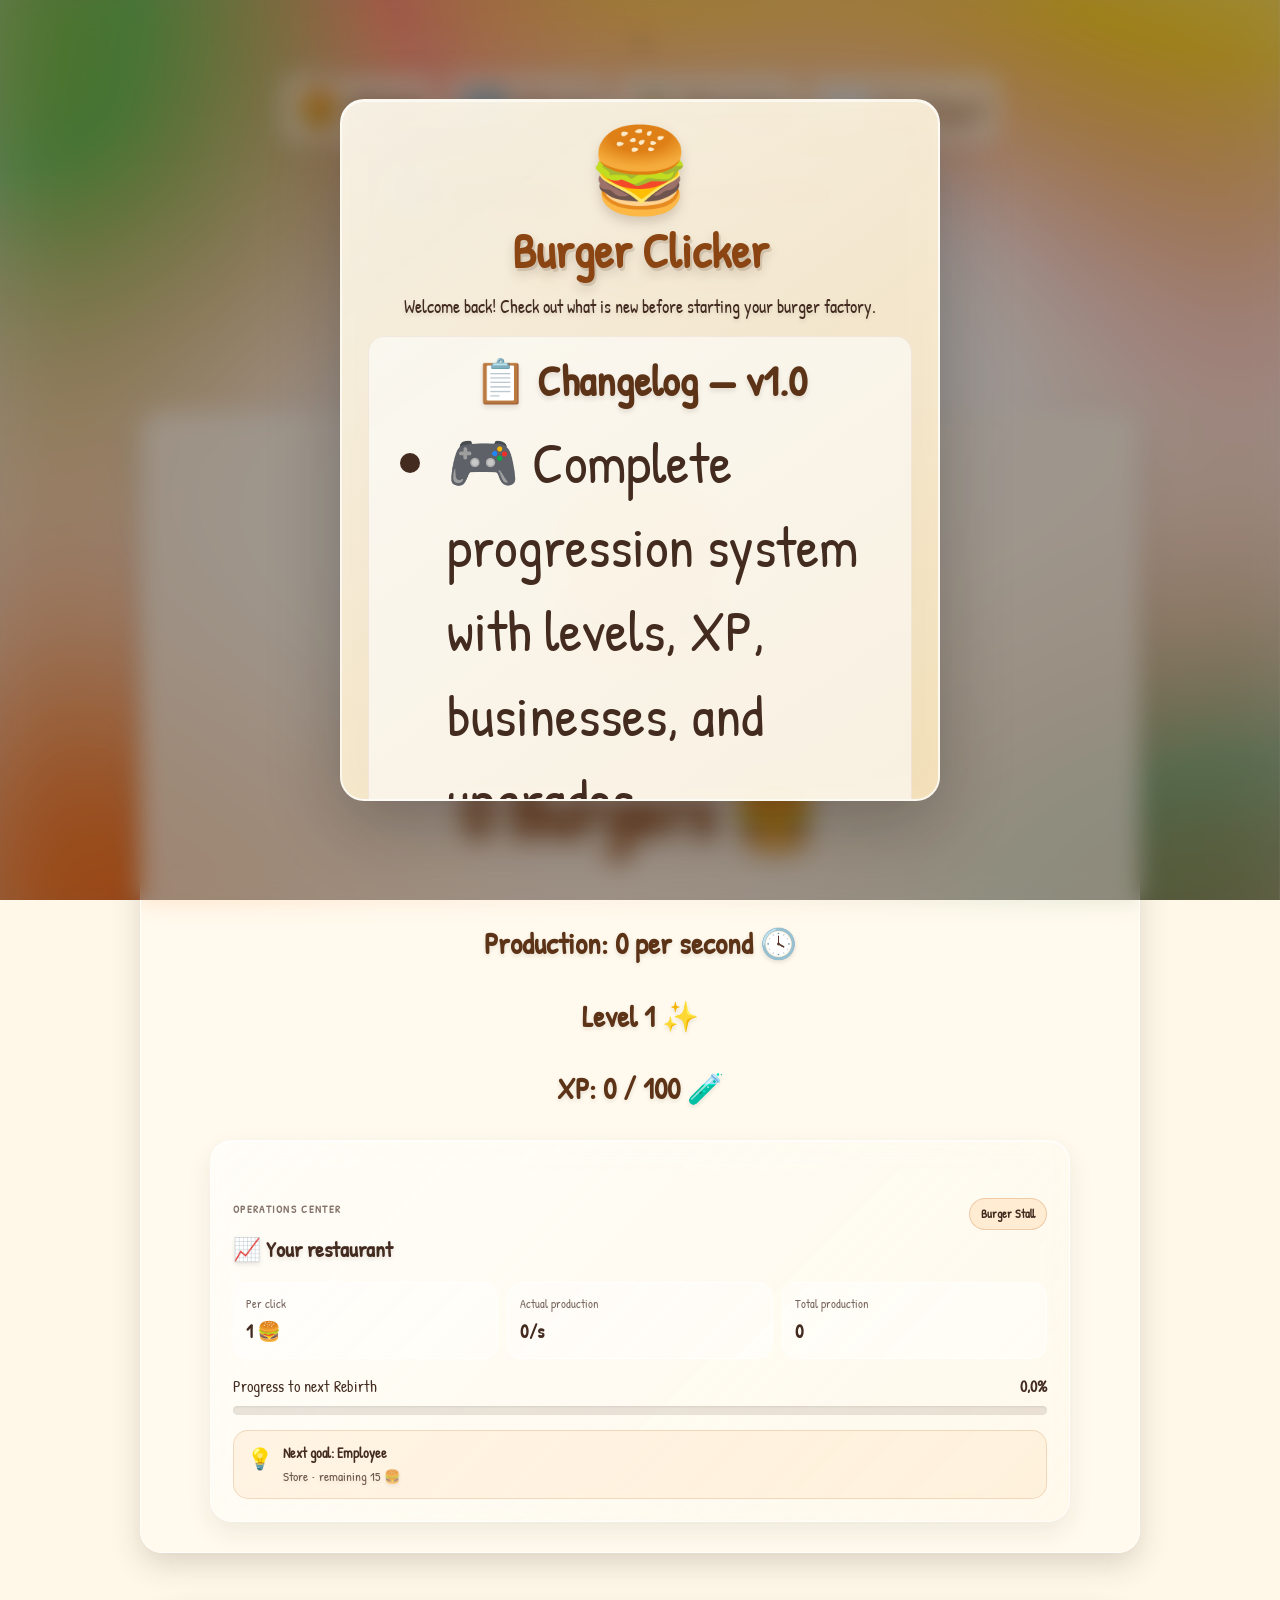
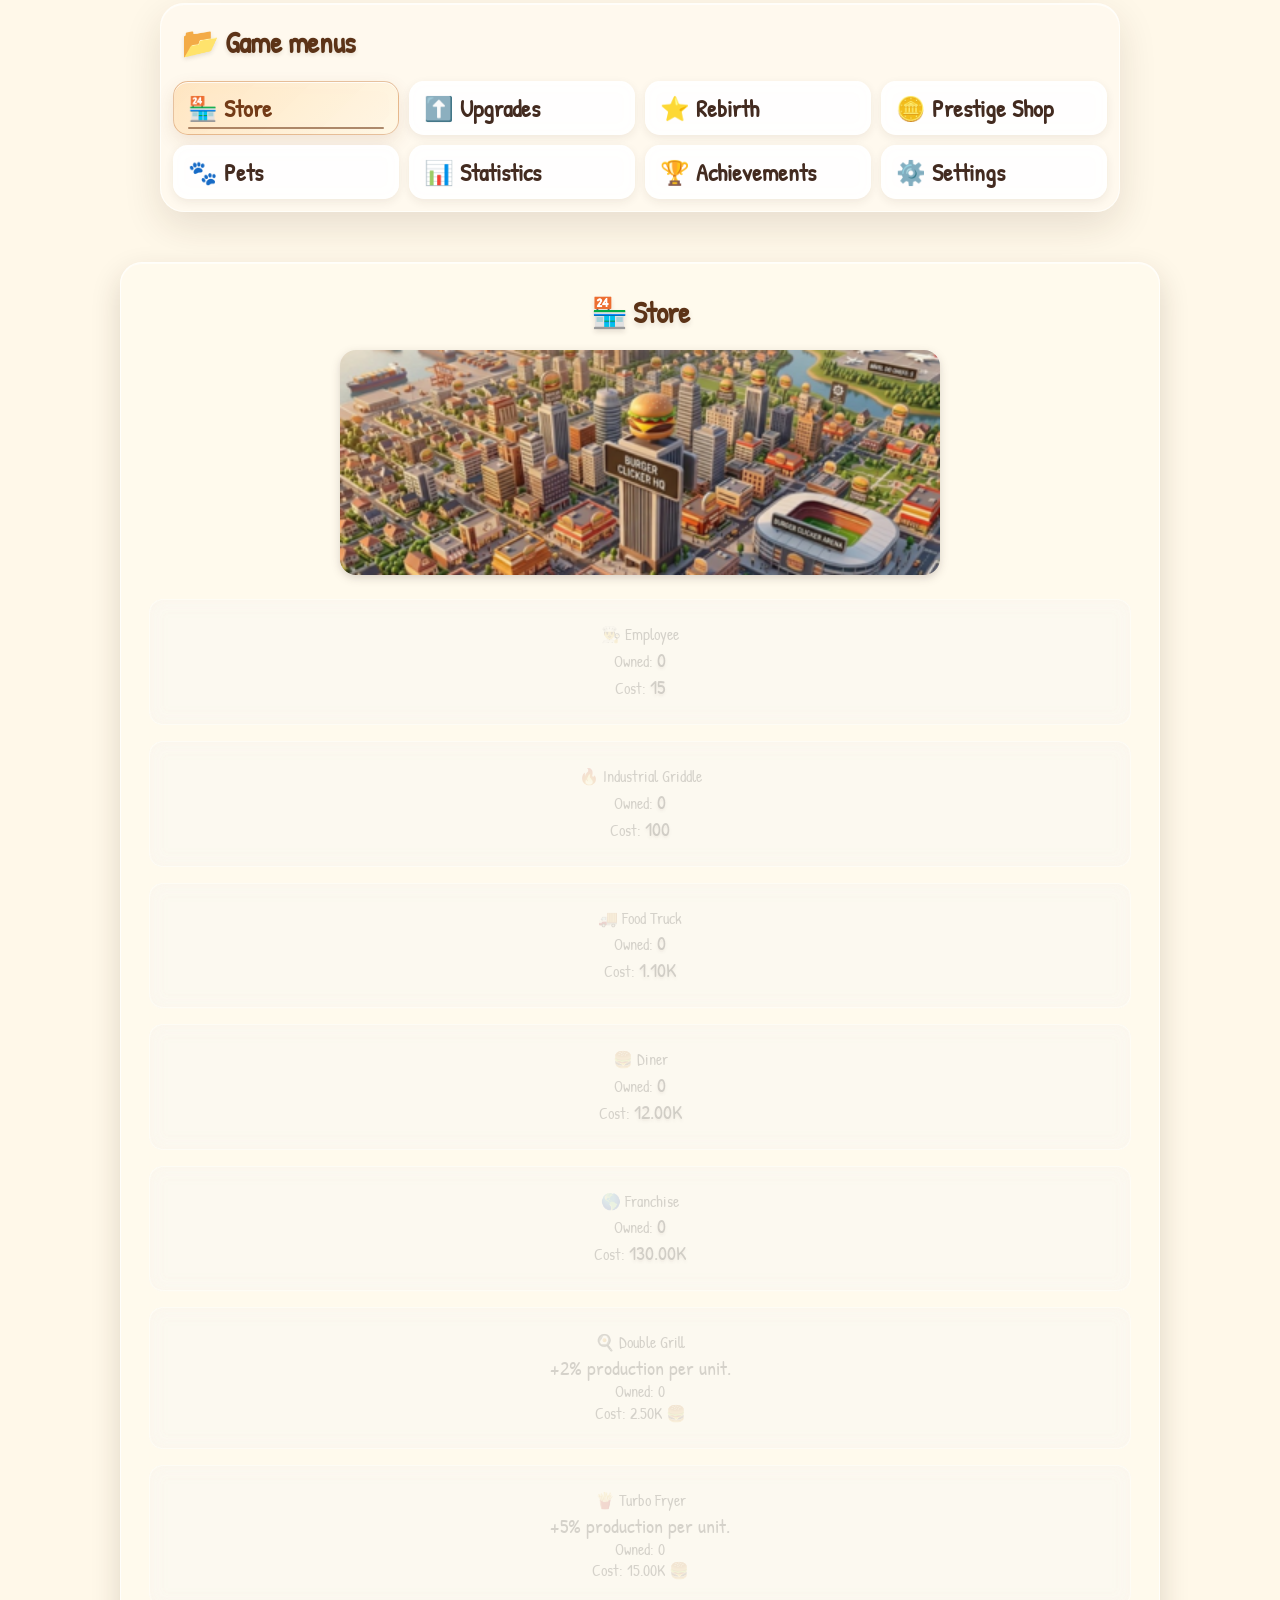
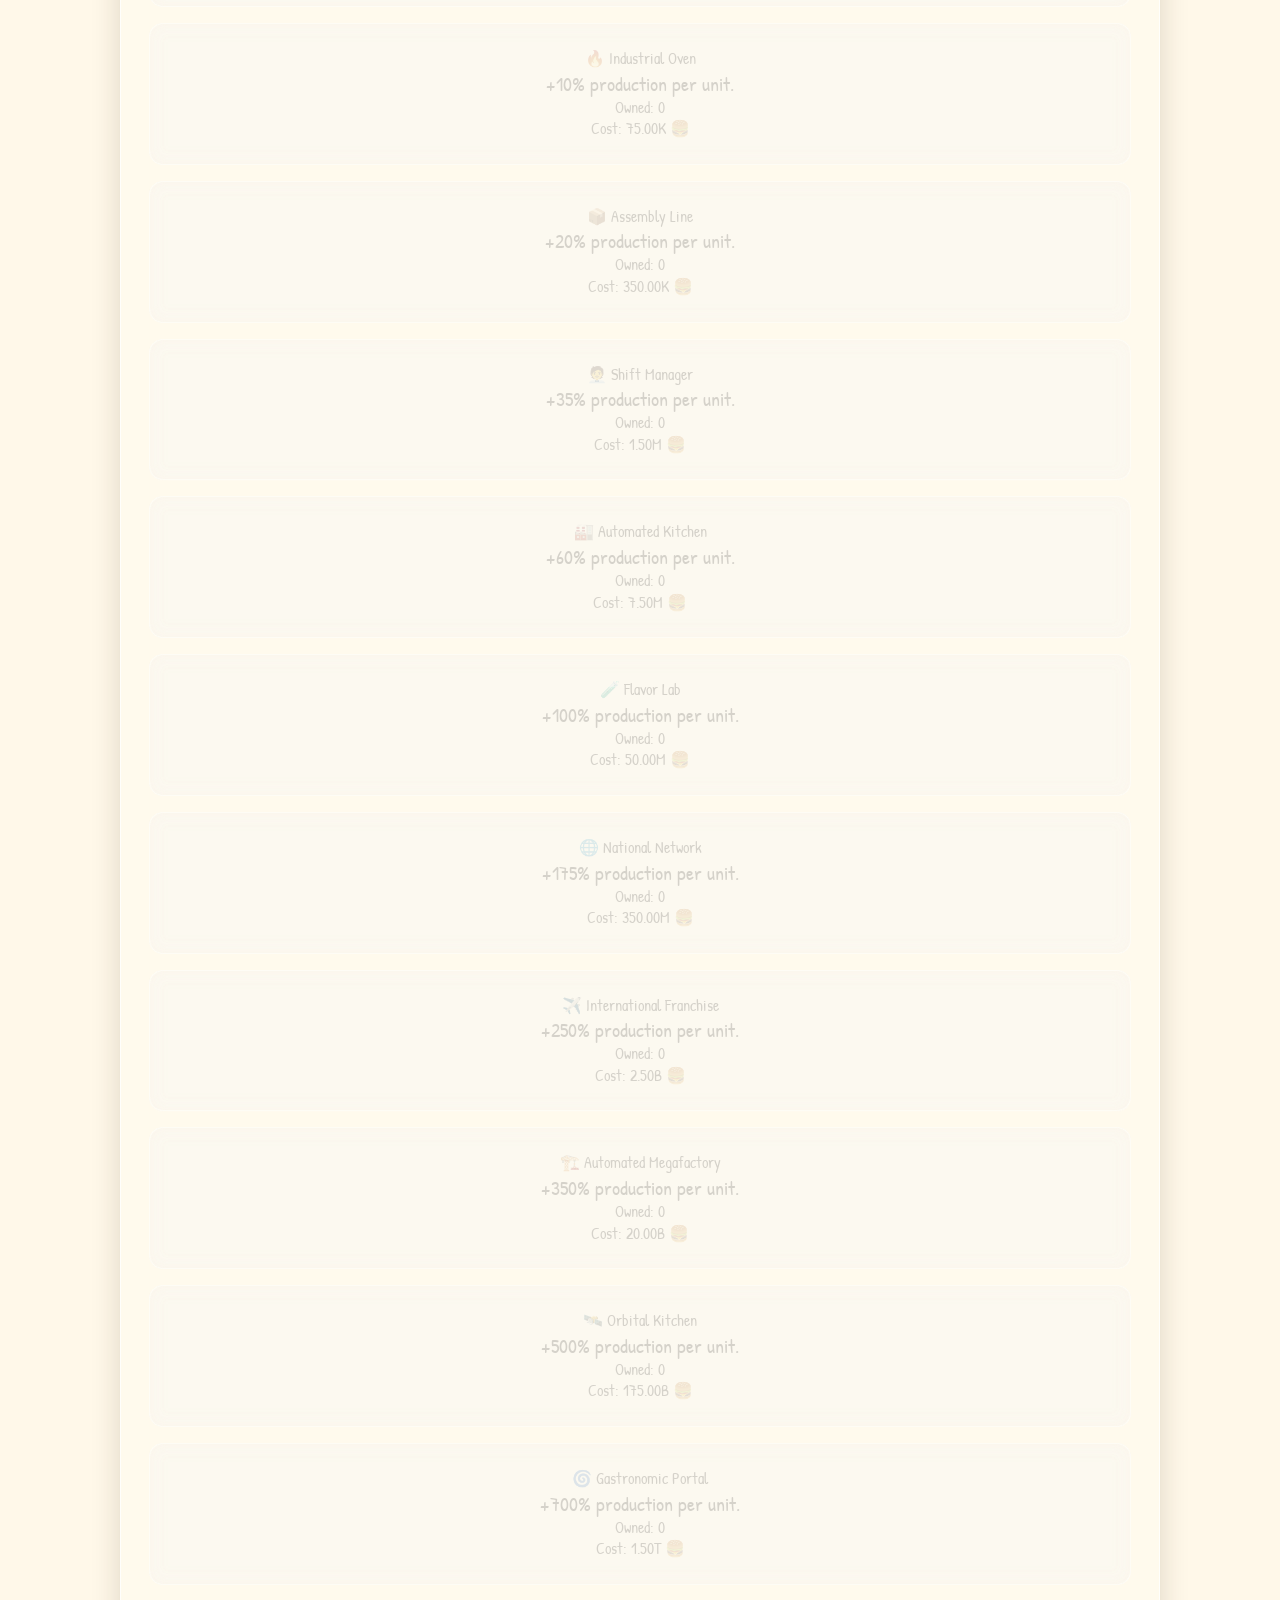
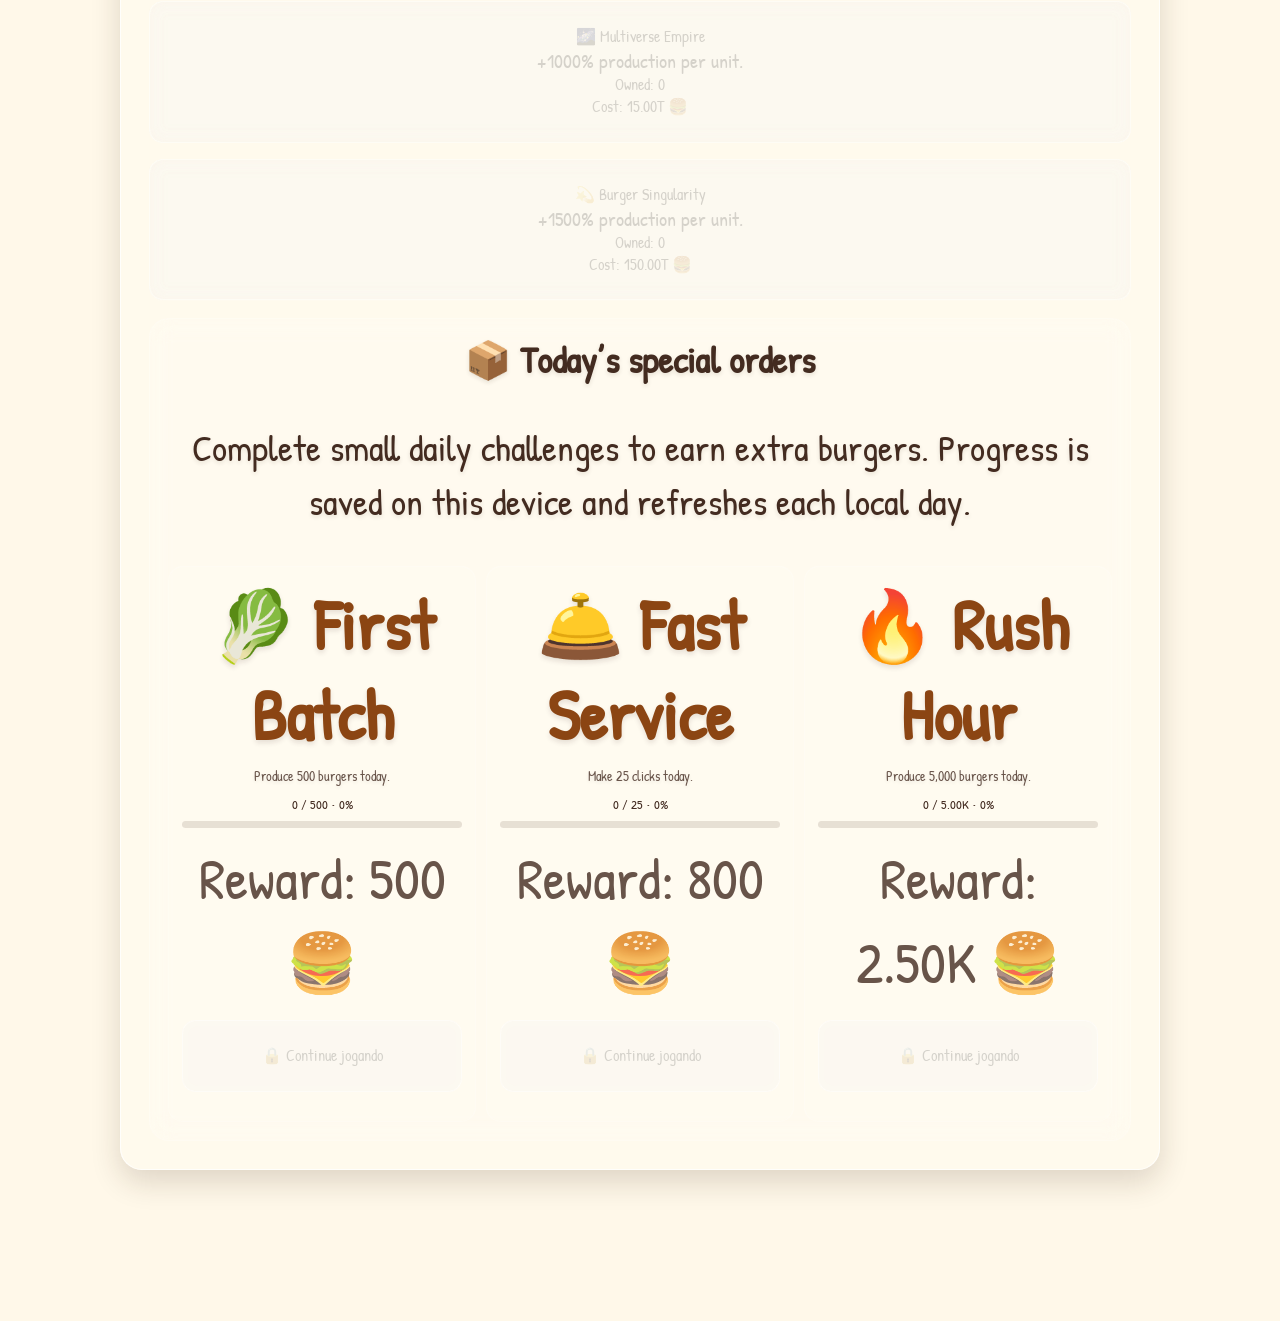
==== commit bc898815: "Add player-facing PWA update controls" ====
--- a/index.html
+++ b/index.html
@@ -12,7 +12,7 @@
     <link rel="stylesheet" href="css/welcome.css">
     <link rel="stylesheet" href="css/glass-ui.css">
     <link rel="stylesheet" href="css/info-pages.css">
-    <link rel="stylesheet" href="css/animations.css">
+    <link rel="stylesheet" href="css/animations.css">\n    <link rel="stylesheet" href="css/pwa.css">
     <meta name="theme-color" content="#fff8e9">
     <meta name="application-name" content="Burger Clicker">
     <meta name="mobile-web-app-capable" content="yes">
@@ -99,7 +99,7 @@
                 <p class="config-aviso">⚠️ Guarde também um arquivo baixado em um local seguro. O backup automático fica no armazenamento deste navegador e pode ser perdido se os dados do site forem apagados.</p>
             </div>
             <div class="config-grupo"><h3>🔄 Progresso</h3><p>Use esta opção para começar novamente do zero. Um backup automático é criado antes da exclusão.</p><div class="config-acoes"><button id="configResetarBtn" type="button">🔄 Resetar todo o progresso</button></div></div>
-            <div class="config-grupo"><h3>📱 Aplicativo</h3><p>Instale o Burger Clicker quando o navegador oferecer suporte. O diagnóstico abaixo verifica manifesto, ícones, segurança, Service Worker, cache e armazenamento neste dispositivo.</p><div class="config-acoes"><button id="configInstalarBtn" type="button">📱 Instalar aplicativo</button><button id="pwaAbrirAppBtn" type="button">🚀 Abrir app</button><button id="pwaDiagnosticoExecutar" type="button">🧪 Executar diagnóstico PWA</button><button id="pwaDiagnosticoCopiar" type="button">📋 Copiar relatório</button></div><p id="configInstalacaoStatus" class="config-status-instalacao">Verificando disponibilidade da instalação...</p><pre id="pwaDiagnosticoStatus" class="pwa-diagnostico-status" role="status" aria-live="polite">Pronto para verificar a instalação do aplicativo.</pre></div>
+            <div class="config-grupo"><h3>📱 Aplicativo</h3><p>Instale o Burger Clicker quando o navegador oferecer suporte. O diagnóstico abaixo verifica manifesto, ícones, segurança, Service Worker, cache e armazenamento neste dispositivo.</p><div class="config-acoes"><button id="configInstalarBtn" type="button">📱 Instalar aplicativo</button><button id="pwaAbrirAppBtn" type="button">🚀 Abrir app</button><button id="pwaDiagnosticoExecutar" type="button">🧪 Executar diagnóstico PWA</button><button id="pwaDiagnosticoCopiar" type="button">📋 Copiar relatório</button></div><div class="bc-pwa-update" aria-labelledby="pwaAtualizacaoTitulo"><h4 id="pwaAtualizacaoTitulo">🔄 Atualizações do aplicativo</h4><p>O Burger Clicker verifica atualizações automaticamente quando abre, quando você volta ao aplicativo e periodicamente enquanto ele está aberto.</p><div class="config-acoes"><button id="pwaVerificarAtualizacaoBtn" type="button">🔎 Verificar atualizações</button><button id="pwaAplicarAtualizacaoBtn" type="button" hidden>⬇️ Atualizar e reiniciar</button></div><p id="pwaAtualizacaoStatus" role="status" aria-live="polite">Preparando verificação de atualizações…</p></div><p id="configInstalacaoStatus" class="config-status-instalacao">Verificando disponibilidade da instalação...</p><pre id="pwaDiagnosticoStatus" class="pwa-diagnostico-status" role="status" aria-live="polite">Pronto para verificar a instalação do aplicativo.</pre></div>
             <p id="configStatus" class="config-status" role="status"></p>
         </div>
     </section>
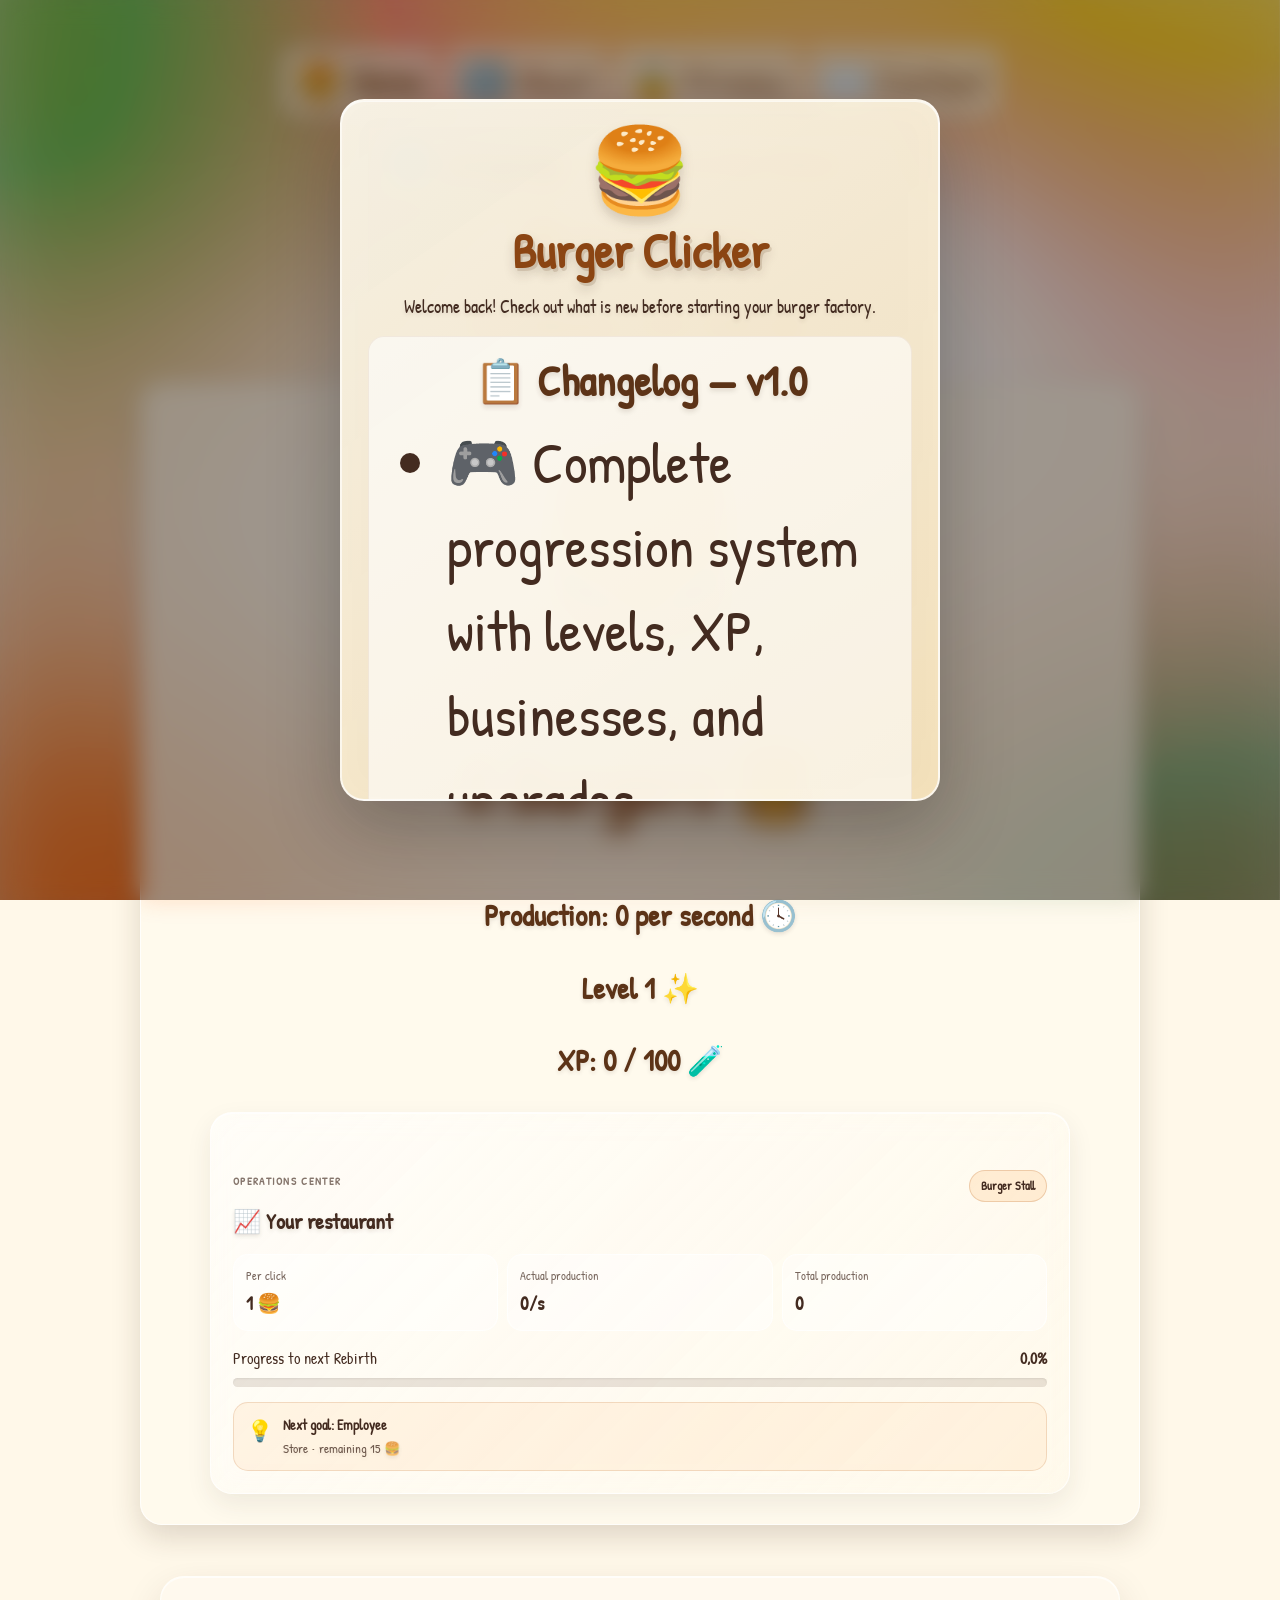
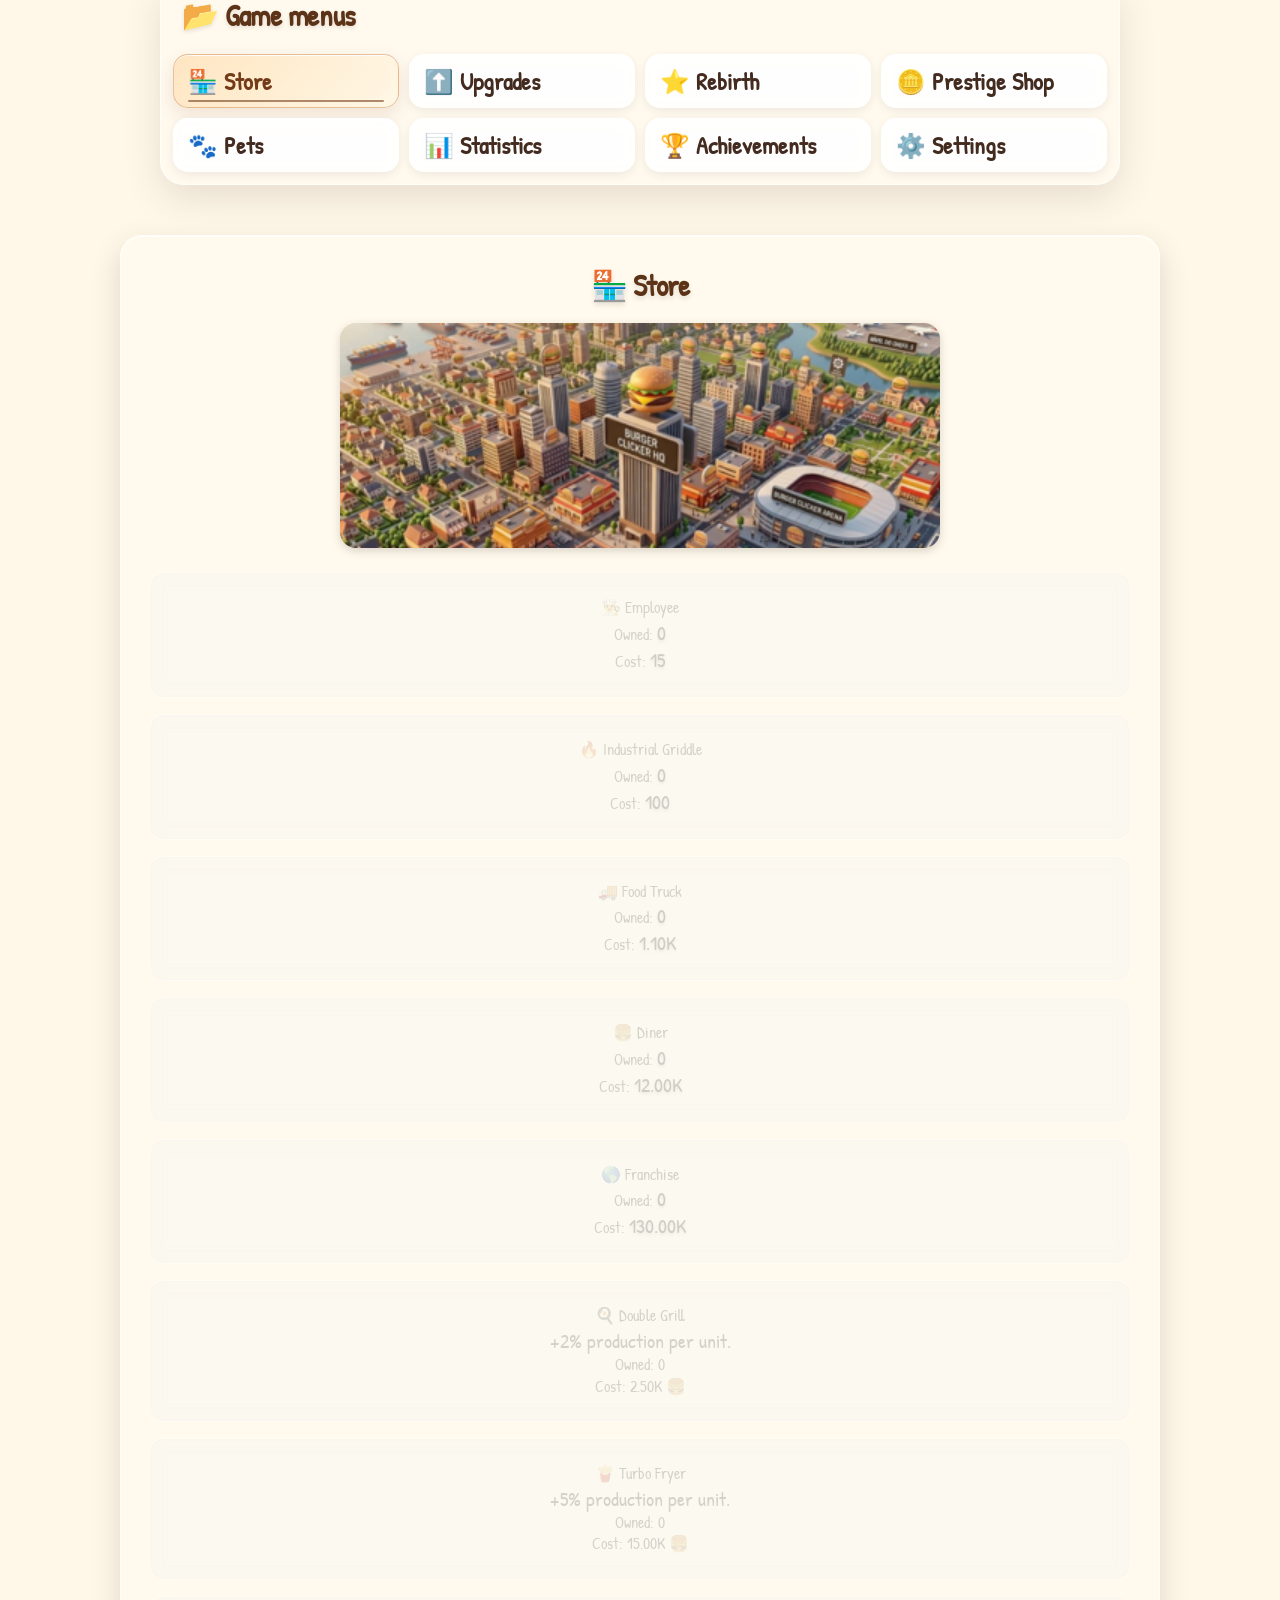
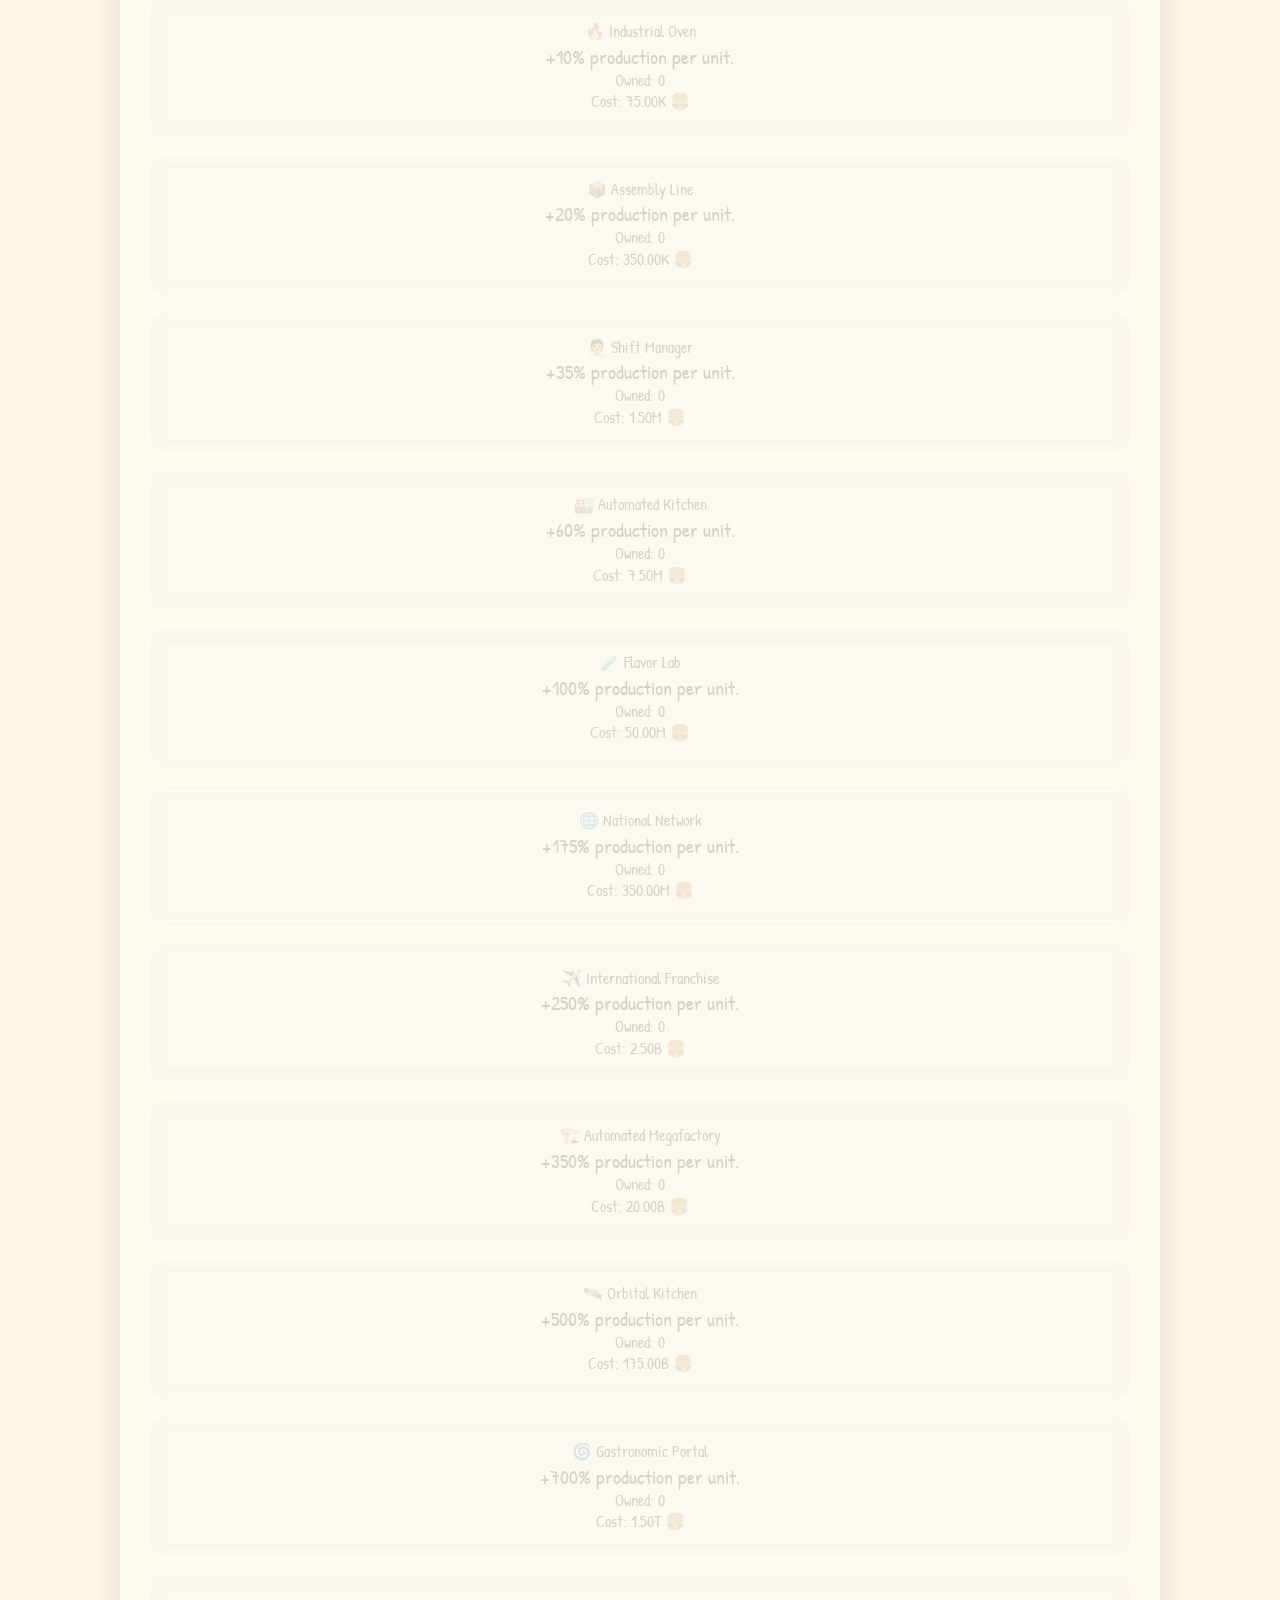
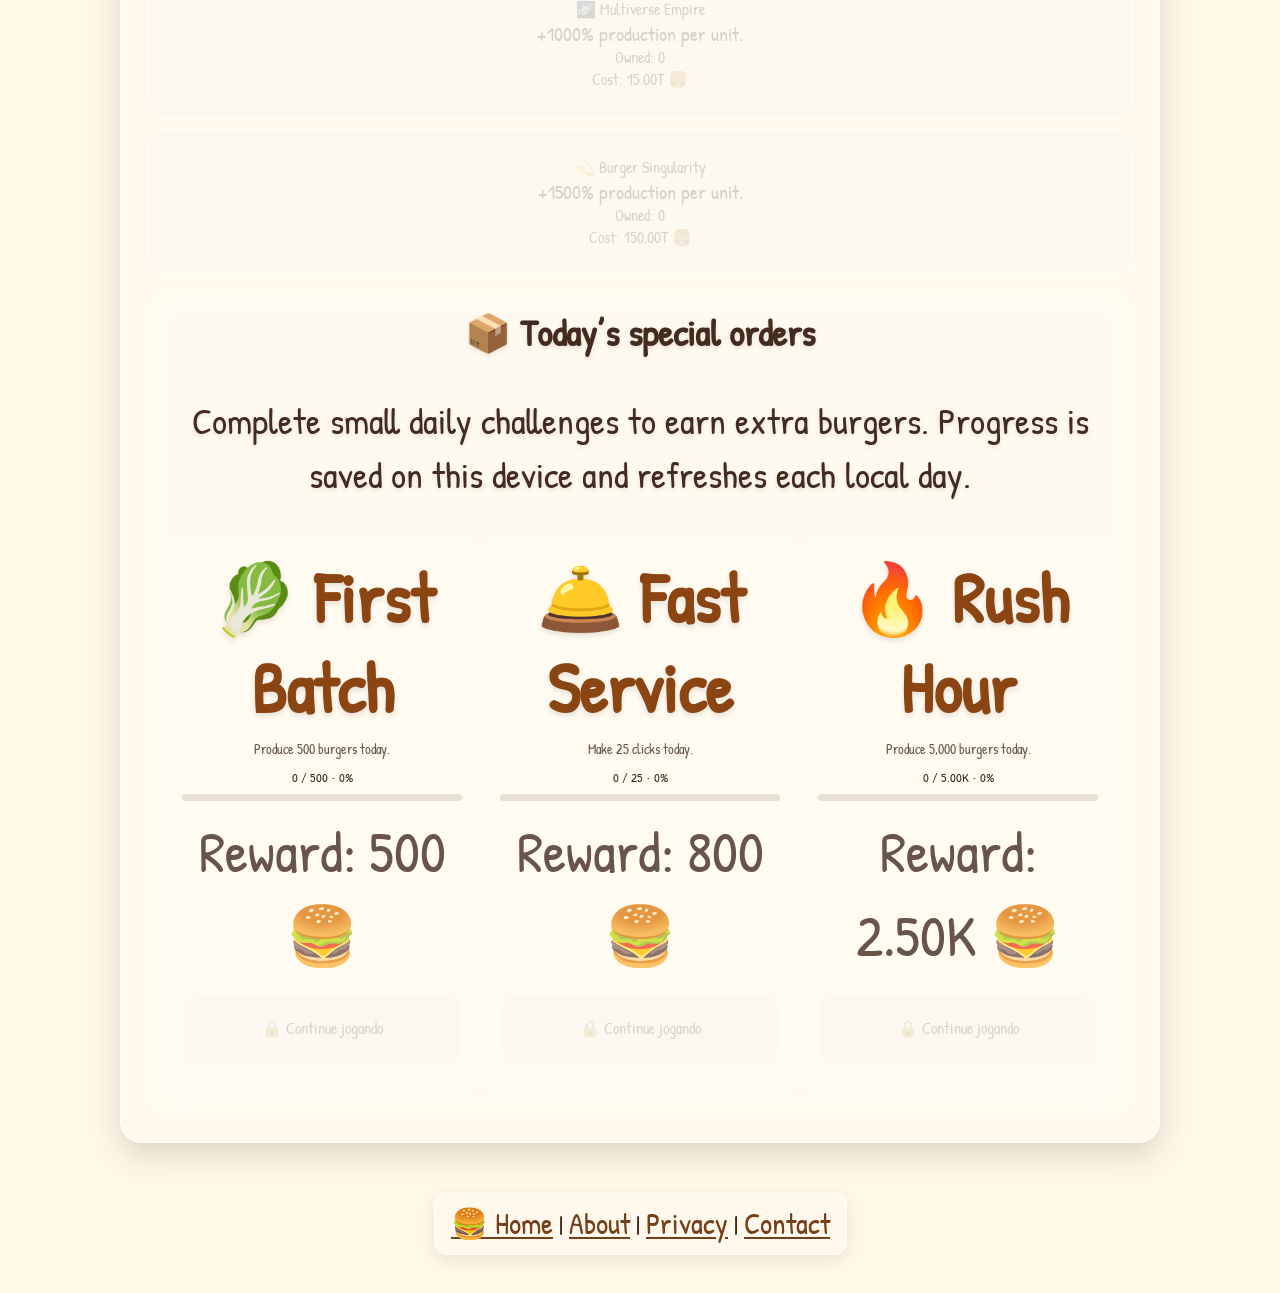
==== commit c6fce2f1: "Fix stylesheet link formatting" ====
--- a/index.html
+++ b/index.html
@@ -12,7 +12,8 @@
     <link rel="stylesheet" href="css/welcome.css">
     <link rel="stylesheet" href="css/glass-ui.css">
     <link rel="stylesheet" href="css/info-pages.css">
-    <link rel="stylesheet" href="css/animations.css">\n    <link rel="stylesheet" href="css/pwa.css">
+    <link rel="stylesheet" href="css/animations.css">
+    <link rel="stylesheet" href="css/pwa.css">
     <meta name="theme-color" content="#fff8e9">
     <meta name="application-name" content="Burger Clicker">
     <meta name="mobile-web-app-capable" content="yes">
--- a/css/pwa.css
+++ b/css/pwa.css
@@ -0,0 +1,38 @@
+/* PWA controls — Burger Clicker */
+.bc-pwa-update {
+    margin-top: 14px;
+    padding: 14px;
+    border: 1px solid rgba(255, 152, 0, 0.42);
+    border-radius: 14px;
+    background: rgba(255, 152, 0, 0.08);
+}
+.bc-pwa-update h4 {
+    margin: 0 0 6px;
+}
+.bc-pwa-update p {
+    margin: 6px 0 10px;
+}
+#pwaAplicarAtualizacaoBtn[hidden] {
+    display: none !important;
+}
+#pwaAplicarAtualizacaoBtn {
+    border: 1px solid rgba(40, 120, 60, 0.35);
+    background: #e6f6e9;
+    color: #174b25;
+}
+#pwaAtualizacaoStatus {
+    min-height: 1.4em;
+    overflow-wrap: anywhere;
+    font-size: 0.94em;
+}
+html.tema-escuro .bc-pwa-update {
+    background: rgba(255, 152, 0, 0.1);
+    border-color: rgba(255, 183, 77, 0.35);
+}
+html.tema-escuro #pwaAplicarAtualizacaoBtn {
+    background: #24472c;
+    color: #e9ffed;
+}
+@media (prefers-reduced-motion: reduce) {
+    .bc-pwa-update * { scroll-behavior: auto; }
+}
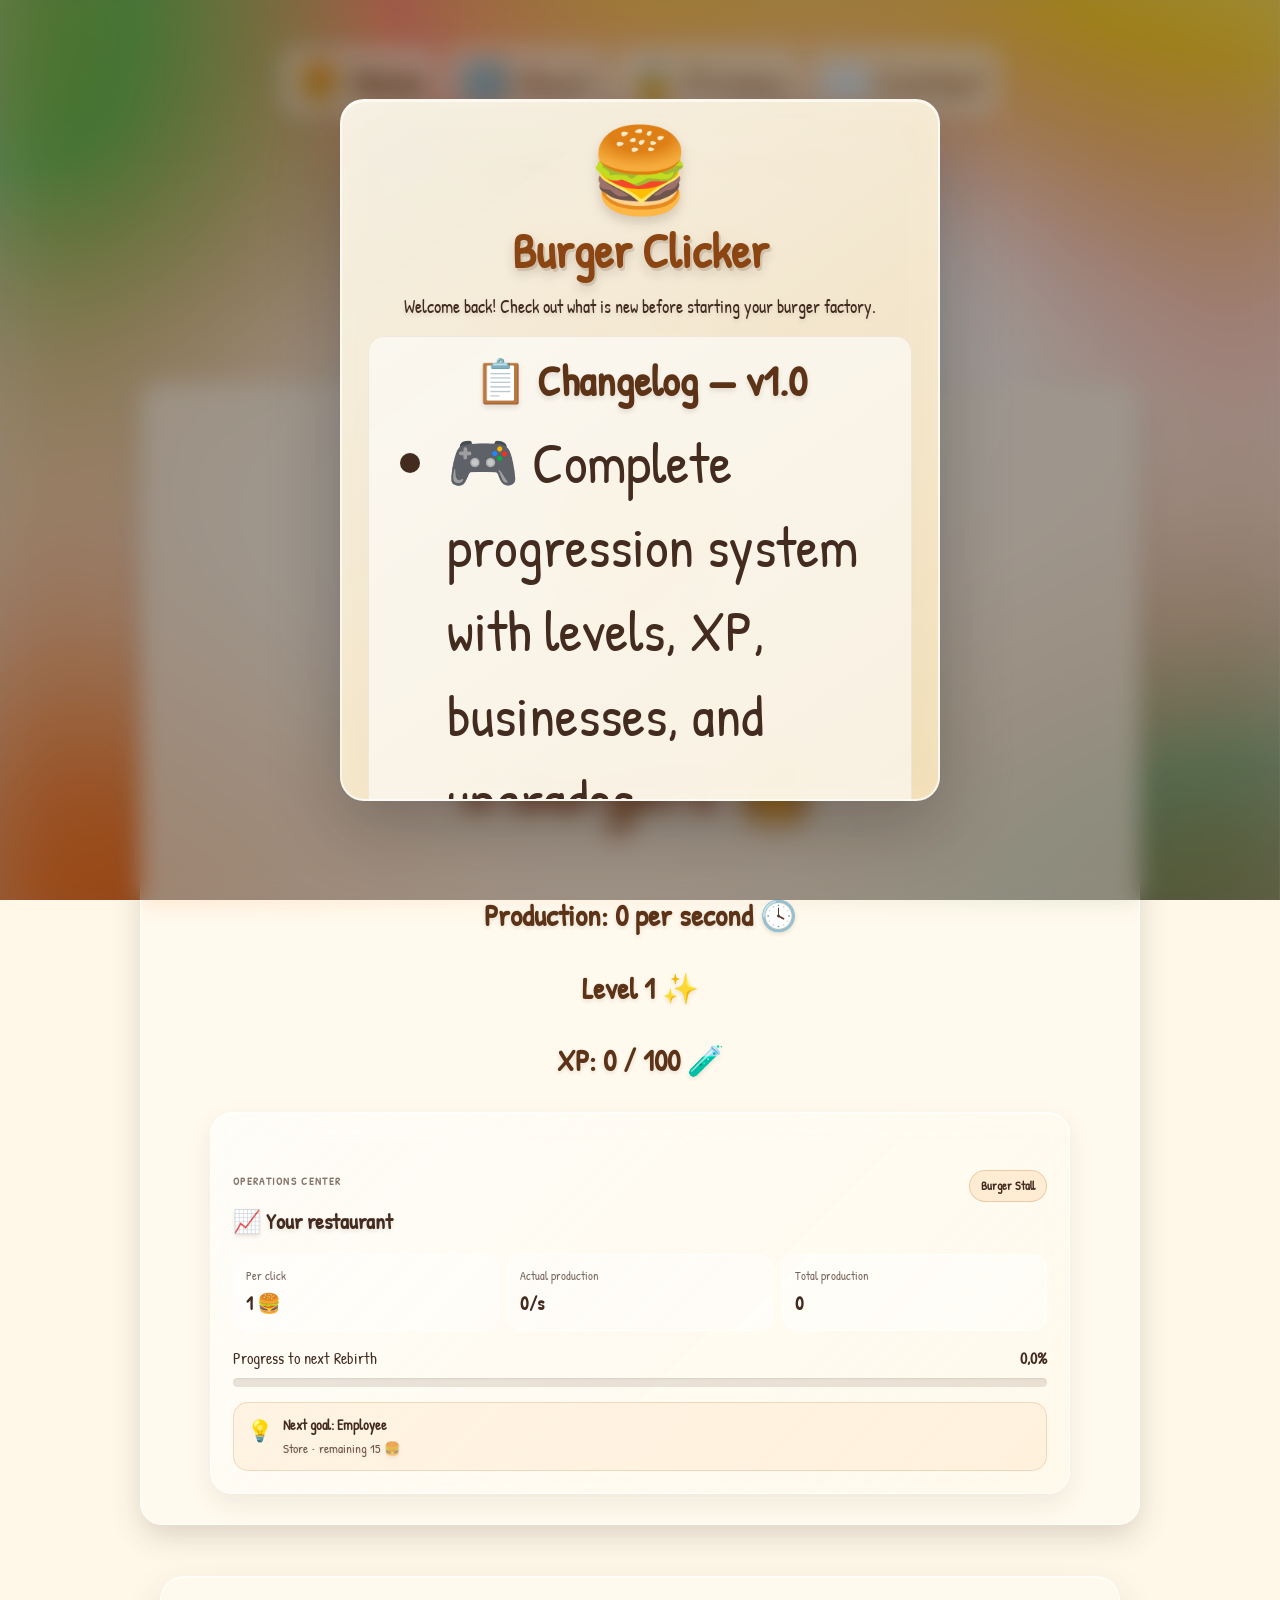
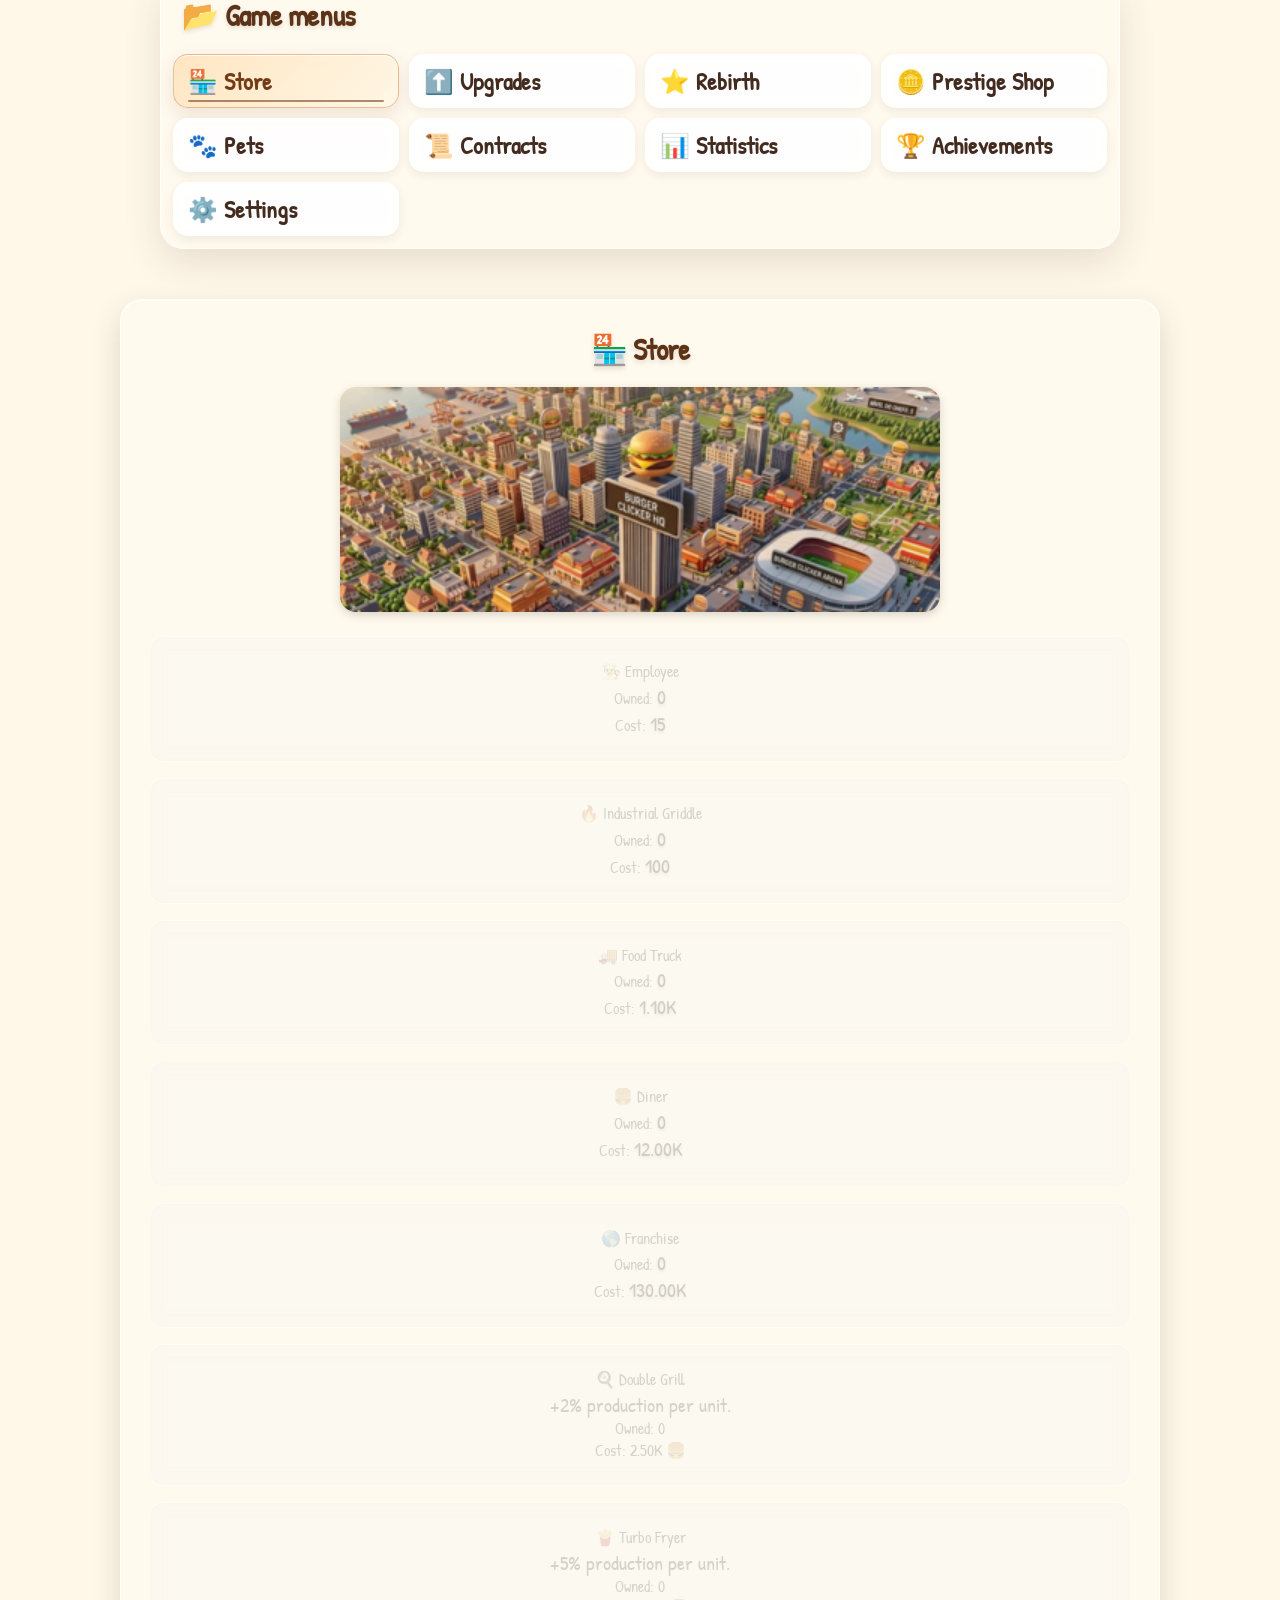
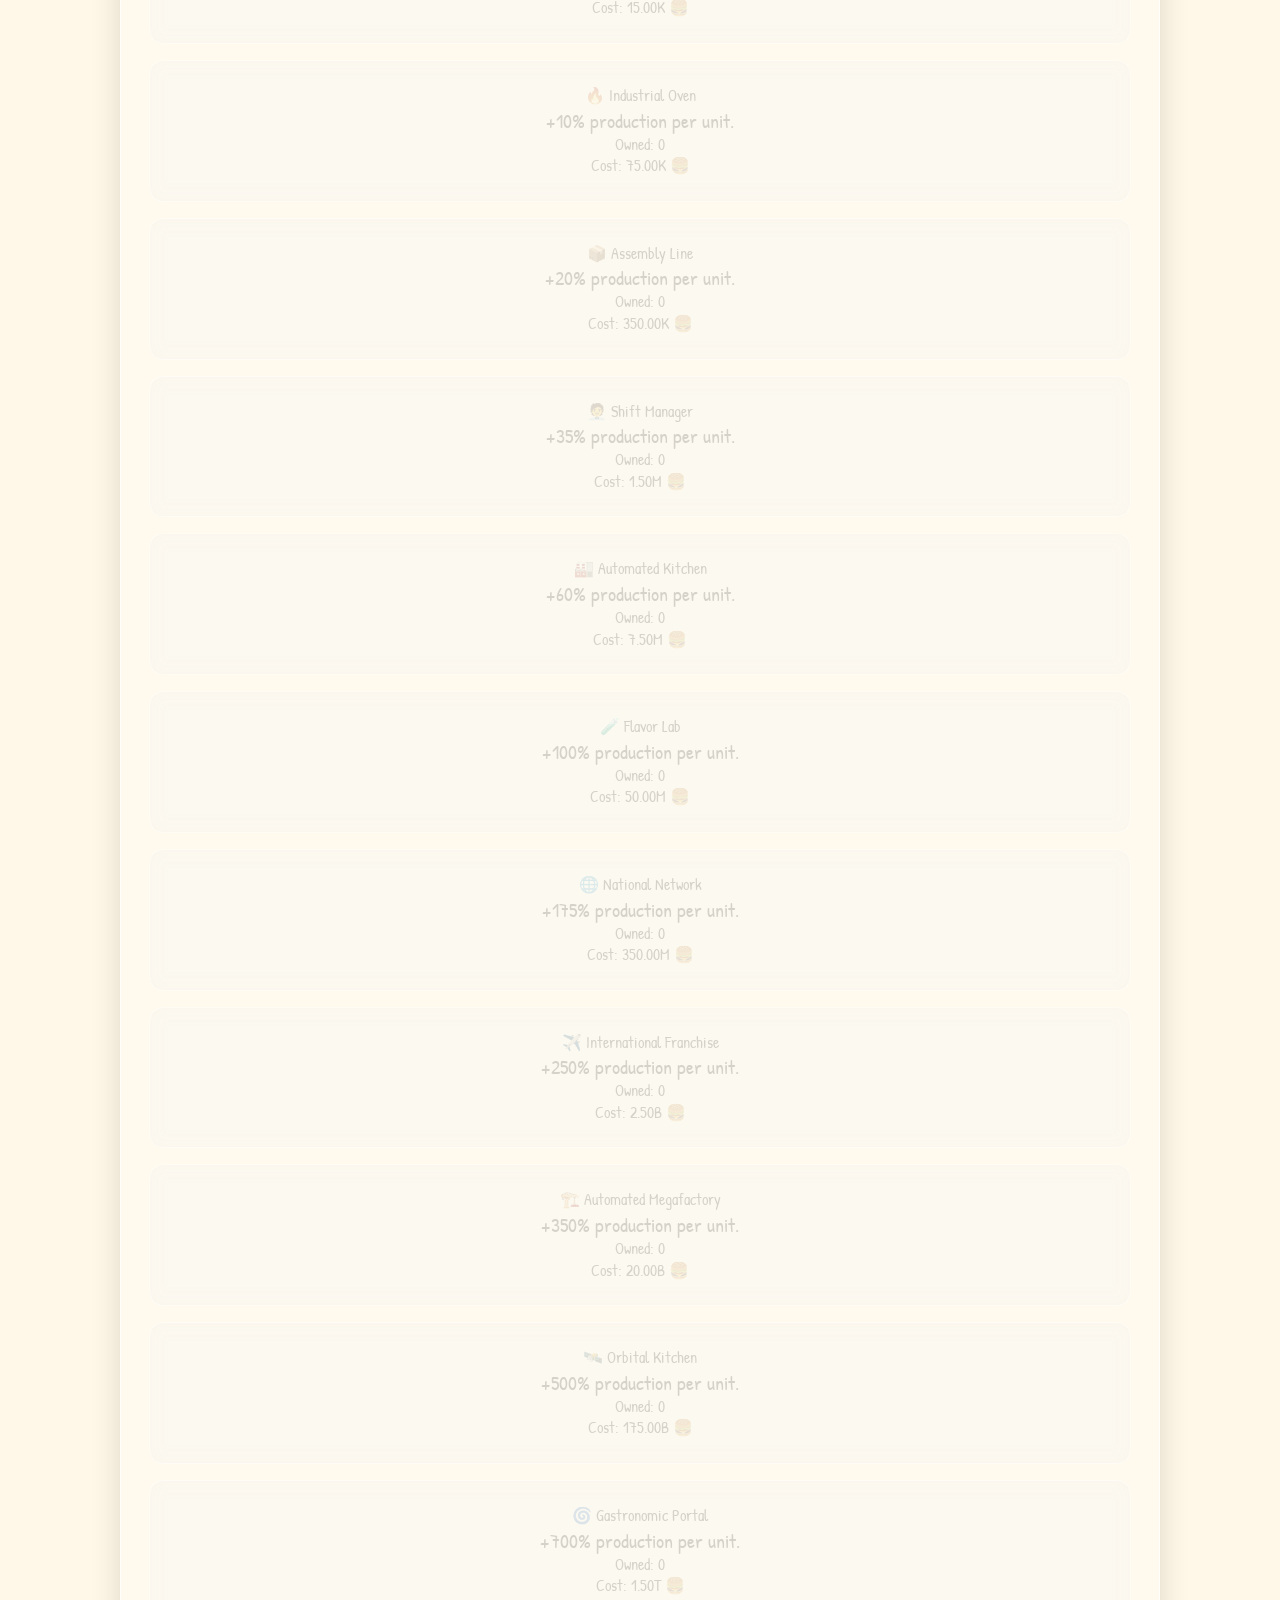
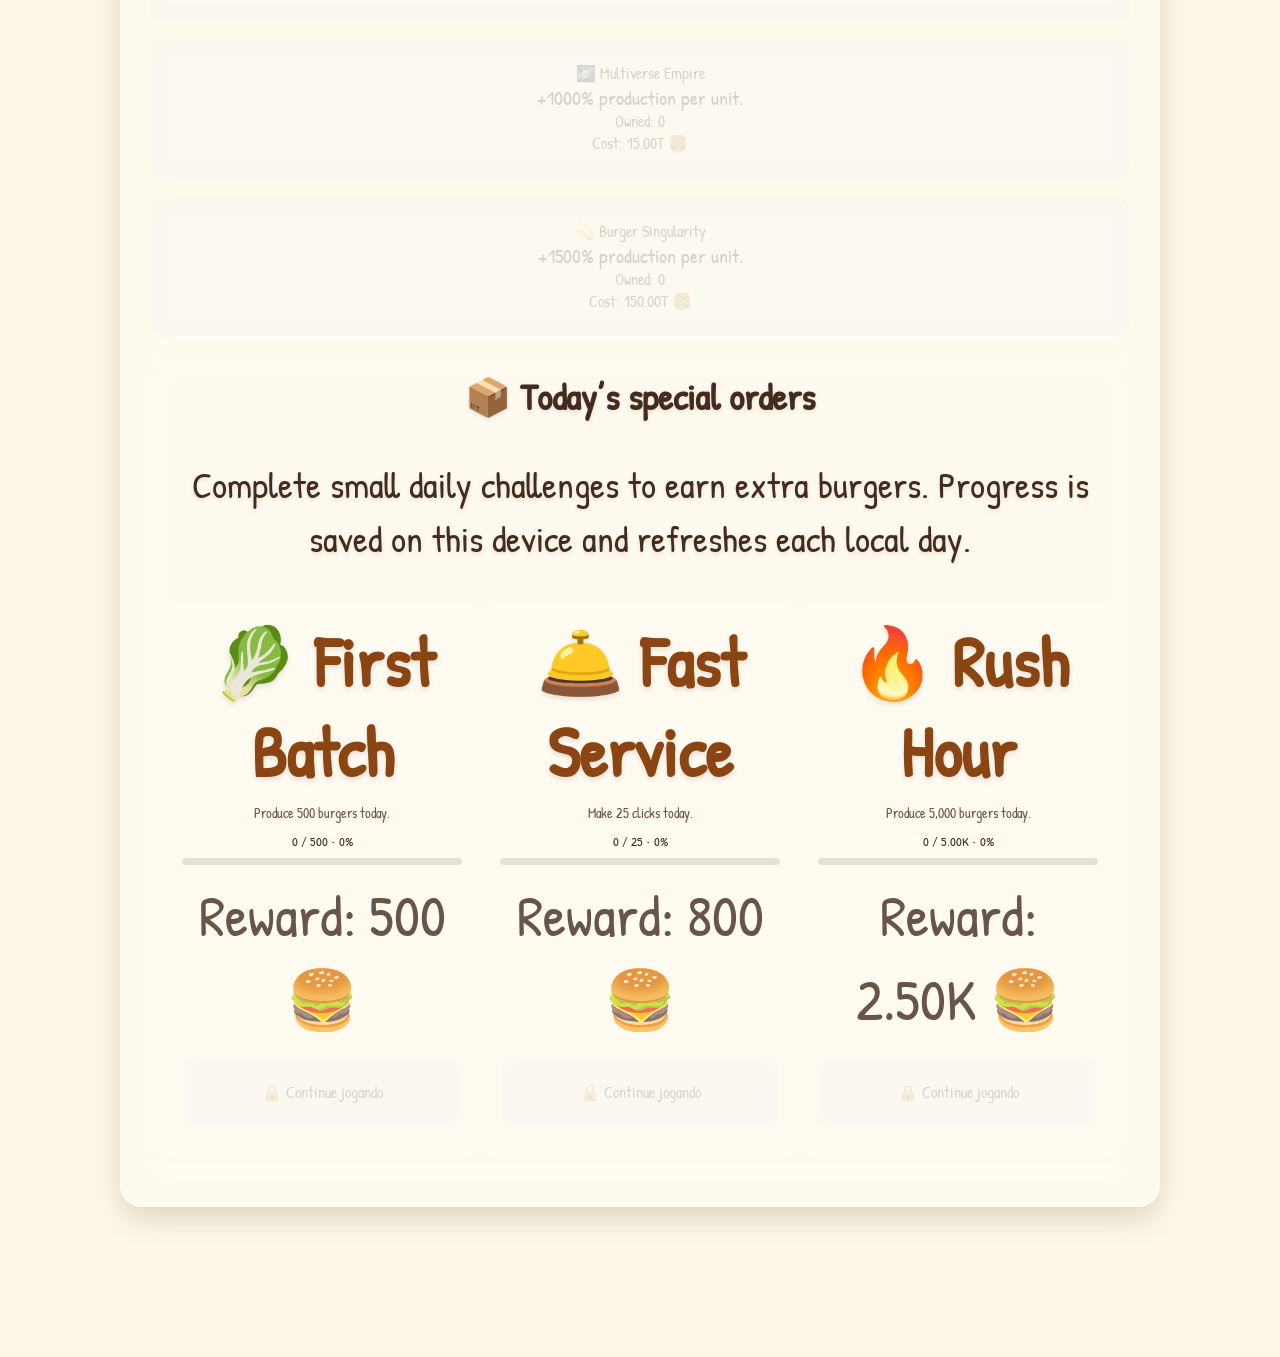
==== commit 414742b3: "Add Chef Contracts menu area" ====
--- a/index.html
+++ b/index.html
@@ -14,6 +14,7 @@
     <link rel="stylesheet" href="css/info-pages.css">
     <link rel="stylesheet" href="css/animations.css">
     <link rel="stylesheet" href="css/pwa.css">
+    <link rel="stylesheet" href="css/contracts.css">
     <meta name="theme-color" content="#fff8e9">
     <meta name="application-name" content="Burger Clicker">
     <meta name="mobile-web-app-capable" content="yes">
@@ -53,7 +54,6 @@
         </div>
     </section>
 
-    
     <audio id="musicaFundo" preload="auto" loop><source src="/media/music.mp3" type="audio/mpeg"></audio>
     <audio id="somClique" preload="auto"><source src="/media/click.mp3" type="audio/mpeg"></audio>
 
@@ -131,17 +131,34 @@
 
     <div class="upgrades"><h2>⬆️ Upgrades</h2><img src="media/art_1.png" alt="Arte 1" width="600"><button id="upgradeClique2xBtn">🖱️ Clique Duplo</button><button id="upgradeClique5xBtn">🖱️ Clique Mestre</button><button id="upgradeFuncionarioBtn">👨‍🍳 Funcionários Motivados</button><button id="upgradeChapaBtn">🔥 Chapas Turbo</button><button id="upgradeGlobalBtn">📺 Marketing Global</button></div>
 
-    <div class="estatisticas"><h2>📊 Estatísticas</h2><img src="media/art_1.png" alt="Arte 1" width="600"><p>Hambúrgueres Produzidos: <span id="estatTotal">0</span></p><p>Cliques Totais: <span id="estatCliques">0</span></p><p>Tempo Jogado: <span id="estatTempo">0 min</span></p><p>Rebirths: <span id="estatRebirth">0</span></p><p>Próximo Rebirth: <span id="requisitoRebirth">1M</span></p></div>
-
     <div class="prestige"><h2>⭐ Rebirth</h2><img src="media/art_1.png" alt="Arte 1" width="600"><button id="rebirthBtn">Fazer Rebirth</button><p>Fichas disponíveis: <span id="prestigeTokens">0</span> 🪙</p><p>Total de fichas conquistadas: <span id="prestigeTokensEarned">0</span> 🪙</p><p>Multiplicador Global permanente: <span id="prestigeBonus">1x</span></p><p>Reseta o progresso mas concede bônus permanentes e pode revelar um novo pet.</p></div>
 
     <section class="prestige-shop-panel" aria-labelledby="prestigeShopTitle"><h2 id="prestigeShopTitle">🪙 Loja de Prestígio</h2><p>Gaste fichas de prestígio em melhorias permanentes. O Rebirth continua reiniciando dinheiro, negócios, nível e upgrades comuns — as melhorias desta loja e o multiplicador conquistado permanecem.</p><p class="prestige-shop-balance">Saldo disponível: <strong><span id="prestigeShopSaldo">0</span> 🪙</strong></p><div id="prestigeShop" class="prestige-shop-grid"></div></section>
+
+    <section id="contratosPainel" class="contratos bc-area-conteudo" aria-labelledby="contratosTitulo">
+        <div class="contratos-cabecalho">
+            <div>
+                <h2 id="contratosTitulo" data-contract-title>📜 Contratos de Chef</h2>
+                <p data-contract-subtitle>Aceite pedidos especiais, cumpra metas e ganhe XP extra para subir de nível mais rápido.</p>
+            </div>
+        </div>
+        <div class="contratos-resumo" aria-label="Resumo dos contratos">
+            <div class="contrato-resumo-item"><span data-contract-label-xp>XP ganho hoje</span><strong data-contract-xp>0</strong></div>
+            <div class="contrato-resumo-item"><span data-contract-label-count>Contratos concluídos</span><strong data-contract-count>0/3</strong></div>
+            <div class="contrato-resumo-item"><span data-contract-label-streak>Sequência de dias</span><strong data-contract-streak>1 🔥</strong></div>
+        </div>
+        <div class="contratos-grid" data-contract-grid></div>
+        <div class="contratos-bonus" data-contract-bonus></div>
+        <p data-contract-note>Novos contratos aparecem todos os dias. O progresso é salvo neste dispositivo.</p>
+    </section>
+
+    <div class="estatisticas"><h2>📊 Estatísticas</h2><img src="media/art_1.png" alt="Arte 1" width="600"><p>Hambúrgueres Produzidos: <span id="estatTotal">0</span></p><p>Cliques Totais: <span id="estatCliques">0</span></p><p>Tempo Jogado: <span id="estatTempo">0 min</span></p><p>Rebirths: <span id="estatRebirth">0</span></p><p>Próximo Rebirth: <span id="requisitoRebirth">1M</span></p></div>
 
     <div class="conquistas"><h2>🏆 Conquistas</h2><img src="media/art_1.png" alt="Arte 1" width="600"><div id="listaConquistas"></div></div>
 
     <footer><a href="index.html" data-i18n="navHome">Principal</a> | <a href="about.html" data-i18n="footerAbout">Sobre</a> | <a href="privacy.html" data-i18n="footerPrivacy">Privacidade</a> | <a href="contact.html" data-i18n="footerContact">Contato</a></footer>
     <script src="js/info-language.js"></script>
     <script src="js/game-i18n.js"></script>
-    <script src="js/core.js"></script><script src="js/systems.js"></script><script src="js/audio.js"></script><script src="js/welcome.js"></script><script src="js/main.js"></script><script src="js/tooltips.js"></script><script src="js/pwa.js"></script><script src="js/settings.js"></script><script src="js/settings-compat.js"></script><script src="js/expansion-bridge.js"></script><script src="js/expansion.js"></script><script src="js/expansion-ui.js"></script><script src="js/statistics.js"></script><script src="js/statistics-accuracy.js"></script><script src="js/navigation.js"></script><script src="js/reset.js"></script><script src="js/audio-diagnostics.js"></script><script src="js/pwa-diagnostics.js"></script><script src="js/animations.js" defer></script>
+    <script src="js/core.js"></script><script src="js/systems.js"></script><script src="js/audio.js"></script><script src="js/welcome.js"></script><script src="js/main.js"></script><script src="js/tooltips.js"></script><script src="js/pwa.js"></script><script src="js/settings.js"></script><script src="js/settings-compat.js"></script><script src="js/expansion-bridge.js"></script><script src="js/expansion.js"></script><script src="js/expansion-ui.js"></script><script src="js/statistics.js"></script><script src="js/statistics-accuracy.js"></script><script src="js/contracts.js"></script><script src="js/navigation.js"></script><script src="js/reset.js"></script><script src="js/audio-diagnostics.js"></script><script src="js/pwa-diagnostics.js"></script><script src="js/animations.js" defer></script>
 </body>
 </html>
--- a/css/contracts.css
+++ b/css/contracts.css
@@ -0,0 +1,86 @@
+/* =========================================================
+   CONTRATOS DE CHEF — Burger Clicker
+========================================================= */
+.contratos {
+    width: min(960px, 94vw);
+    margin: 0 auto 28px;
+    padding: clamp(18px, 3vw, 30px);
+    box-sizing: border-box;
+    border-radius: 24px;
+    background: rgba(255, 248, 233, .94);
+    color: #432b20;
+    box-shadow: 0 16px 45px rgba(65, 38, 18, .12);
+}
+
+.contratos-cabecalho {
+    display: flex;
+    align-items: flex-start;
+    justify-content: space-between;
+    gap: 18px;
+    margin-bottom: 18px;
+}
+
+.contratos-cabecalho h2 { margin: 0; }
+.contratos-cabecalho p { margin: 6px 0 0; opacity: .78; }
+
+.contratos-resumo {
+    display: grid;
+    grid-template-columns: repeat(3, minmax(0, 1fr));
+    gap: 10px;
+    margin-bottom: 20px;
+}
+
+.contrato-resumo-item {
+    padding: 13px;
+    border-radius: 16px;
+    background: rgba(139, 69, 19, .07);
+    text-align: center;
+}
+
+.contrato-resumo-item span { display: block; font-size: .8rem; opacity: .7; }
+.contrato-resumo-item strong { display: block; margin-top: 3px; font-size: 1.3rem; }
+
+.contratos-grid {
+    display: grid;
+    grid-template-columns: repeat(auto-fit, minmax(220px, 1fr));
+    gap: 13px;
+}
+
+.contrato-card {
+    display: flex;
+    flex-direction: column;
+    min-height: 220px;
+    padding: 16px;
+    border: 1px solid rgba(92, 51, 23, .13);
+    border-radius: 18px;
+    background: rgba(255, 255, 255, .58);
+}
+
+.contrato-card.concluido { border-color: rgba(45, 140, 75, .35); }
+.contrato-card.resgatado { opacity: .62; }
+.contrato-card h3 { margin: 0 0 6px; line-height: 1.25; }
+.contrato-card p { margin: 0 0 10px; opacity: .8; }
+.contrato-progresso { font-size: .82rem; margin-bottom: 6px; }
+.contrato-barra { height: 9px; overflow: hidden; border-radius: 99px; background: rgba(120, 100, 80, .18); }
+.contrato-barra span { display: block; width: 0; height: 100%; border-radius: inherit; background: linear-gradient(90deg, #c97831, #f4bf63); transition: width .2s ease; }
+.contrato-recompensa { margin: 11px 0; font-weight: 700; }
+.contrato-card button { width: 100%; min-height: 42px; margin-top: auto; }
+
+.contratos-bonus {
+    margin-top: 16px;
+    padding: 15px;
+    border-radius: 17px;
+    background: linear-gradient(135deg, rgba(255, 193, 7, .15), rgba(139, 69, 19, .07));
+}
+
+.contratos-bonus strong { display: block; margin-bottom: 4px; }
+.contratos-bonus p { margin: 0; opacity: .8; }
+
+html.tema-escuro .contratos { background: #18191e; color: #f4eee7; }
+html.tema-escuro .contrato-card { background: rgba(45, 46, 53, .75); border-color: rgba(255,255,255,.1); }
+html.tema-escuro .contrato-resumo-item { background: rgba(255,255,255,.06); }
+
+@media (max-width: 700px) {
+    .contratos-resumo { grid-template-columns: 1fr; }
+    .contratos-cabecalho { flex-direction: column; }
+}
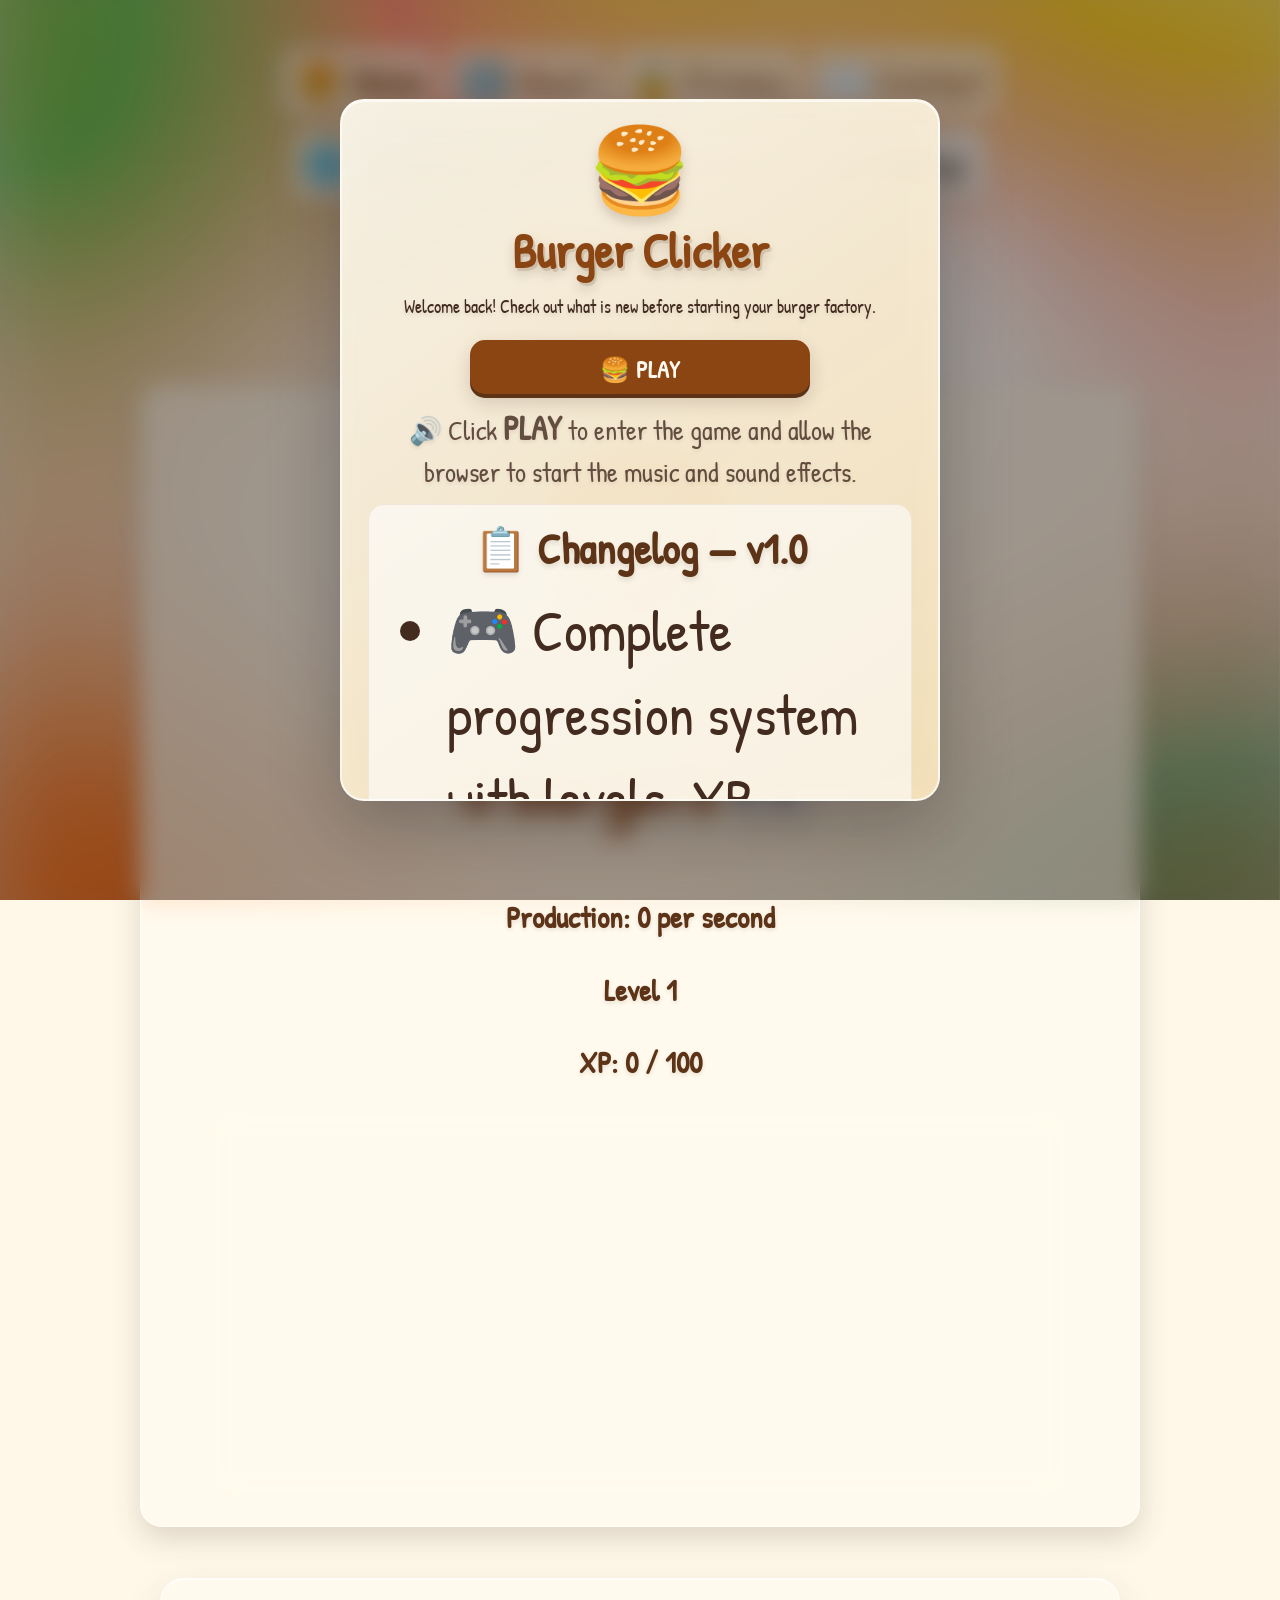
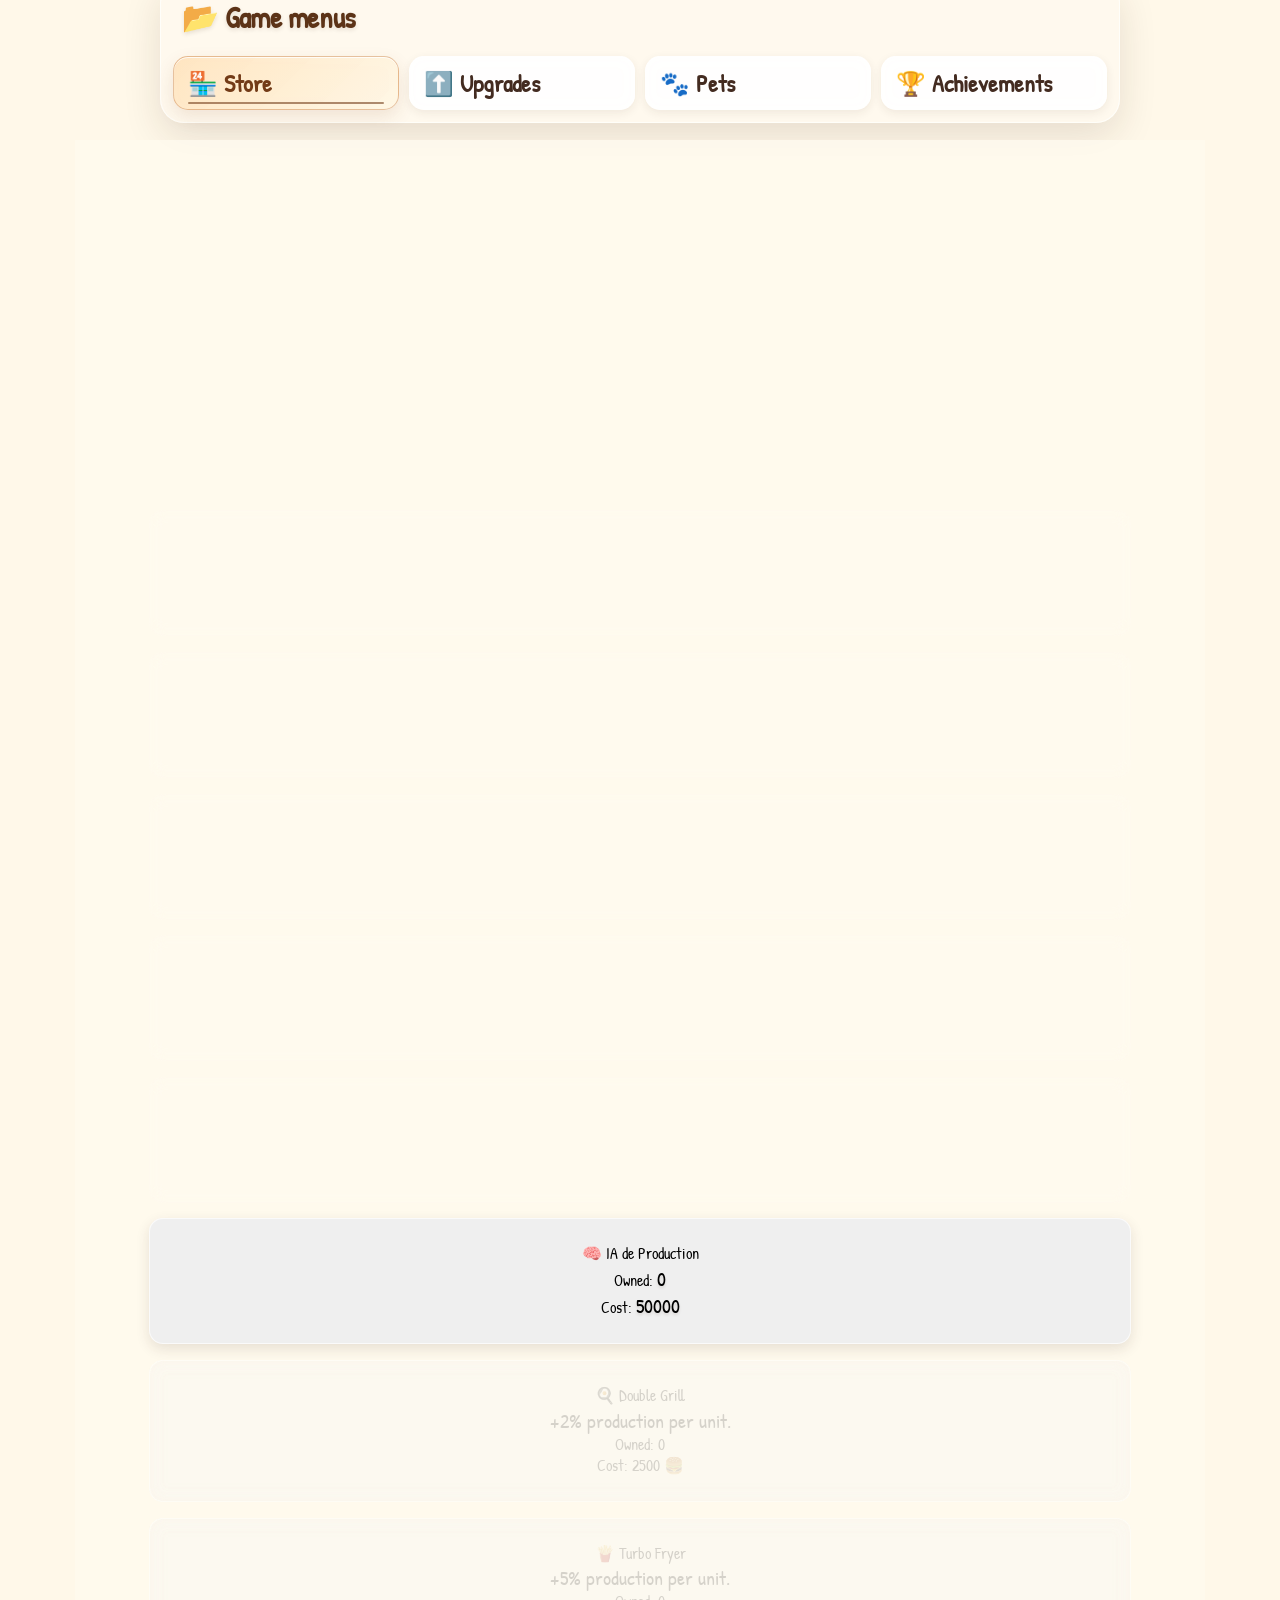
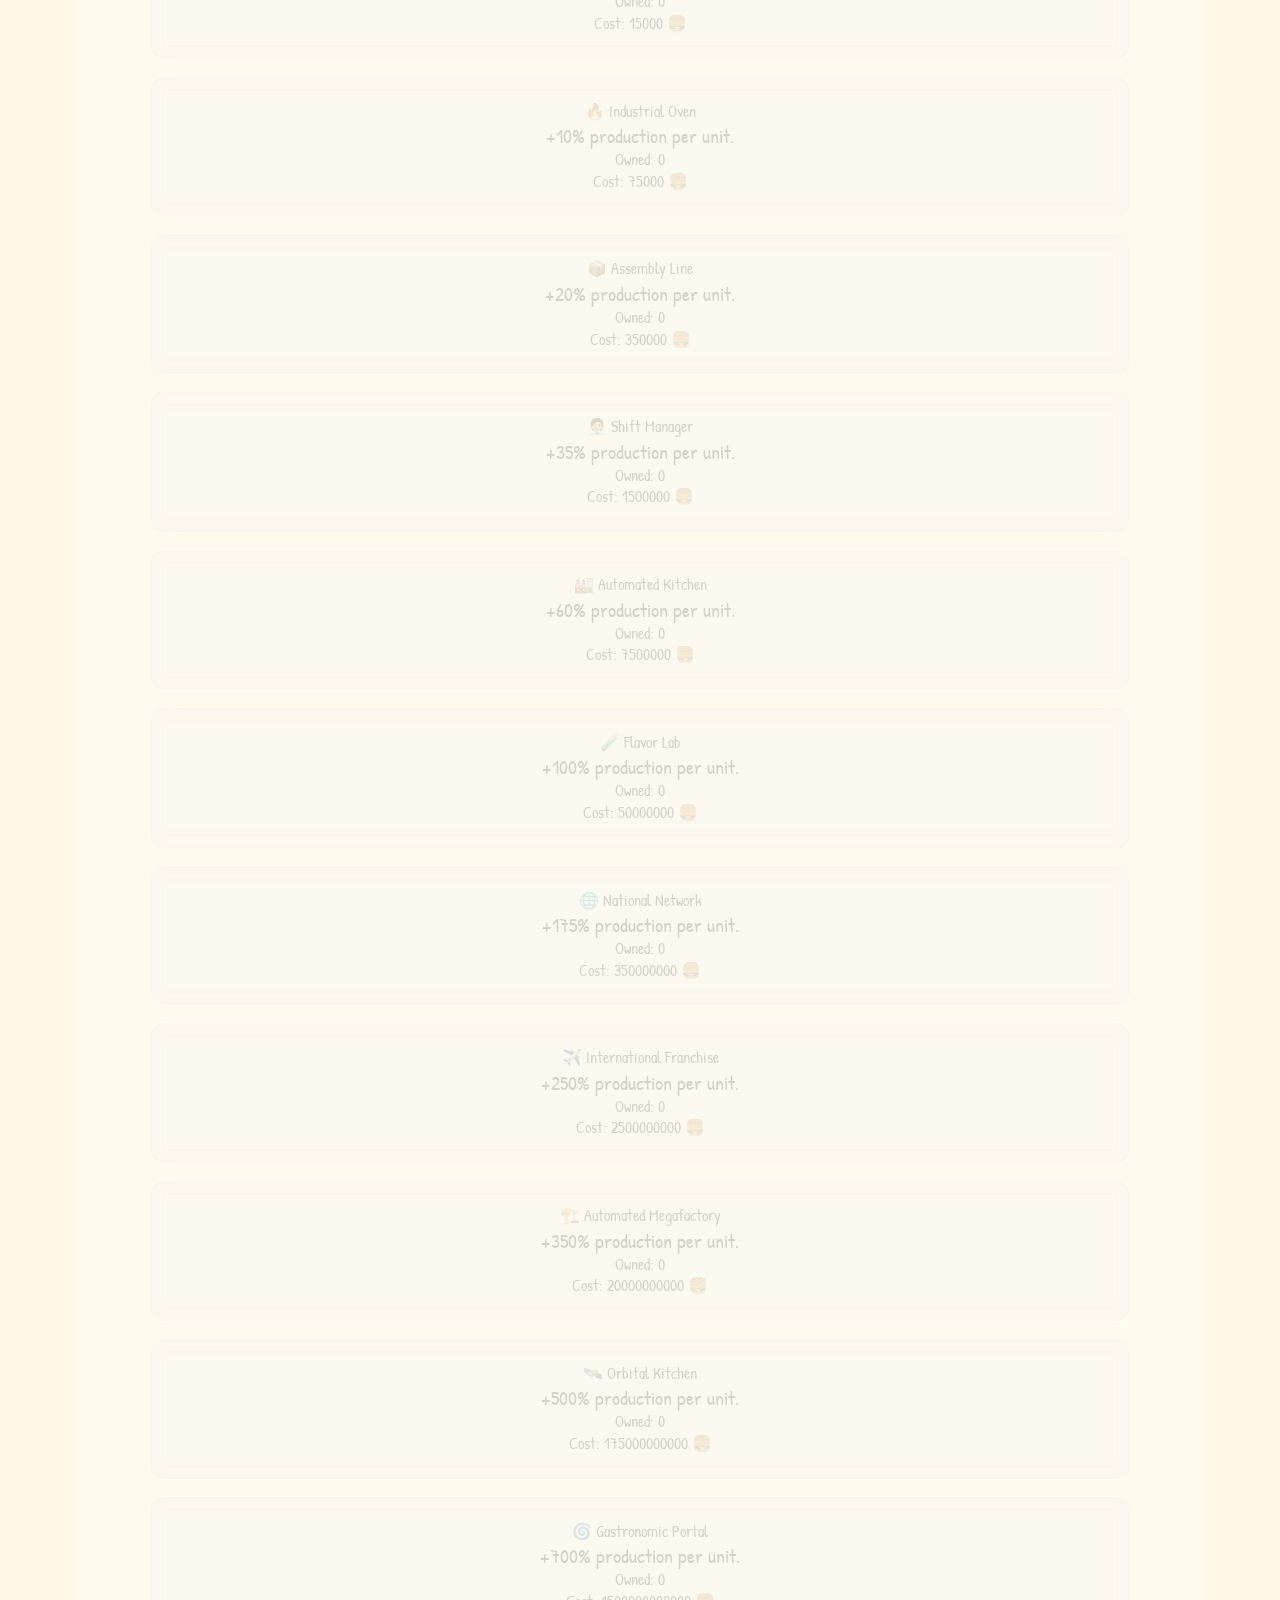
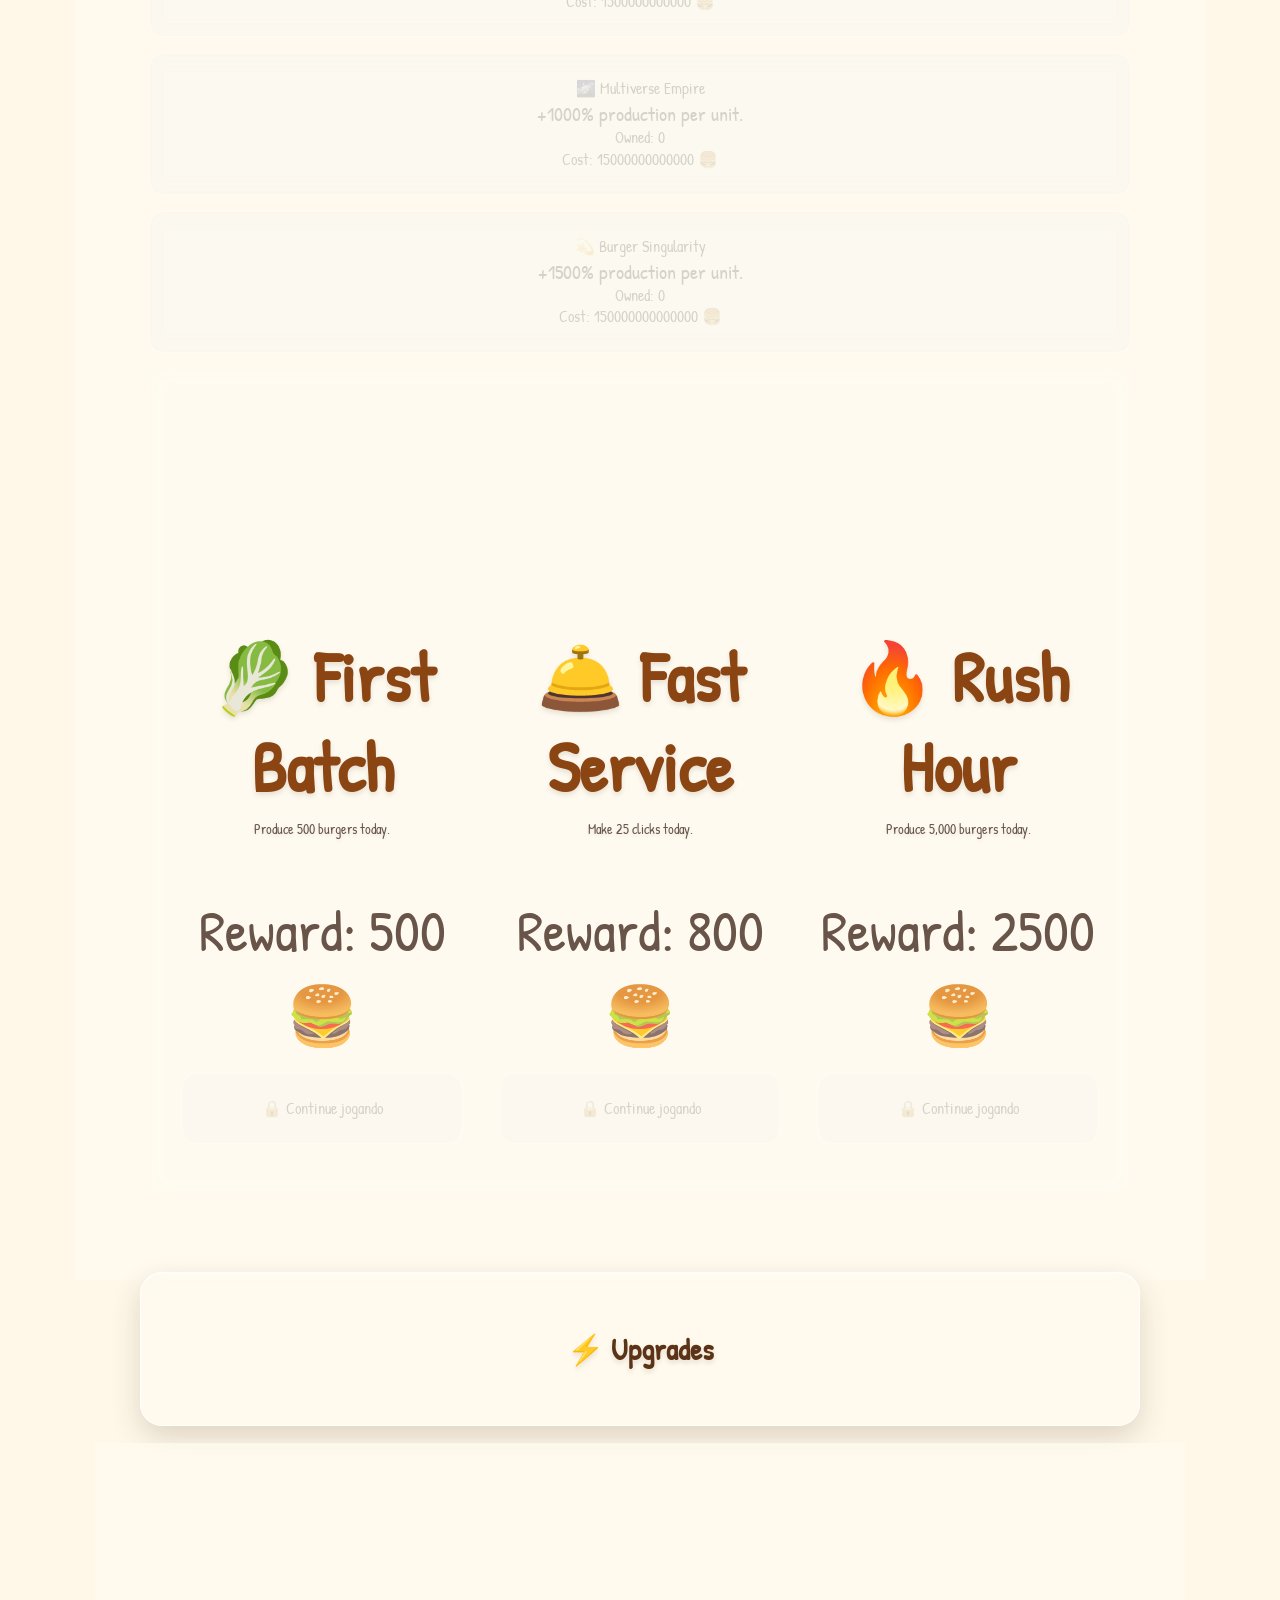
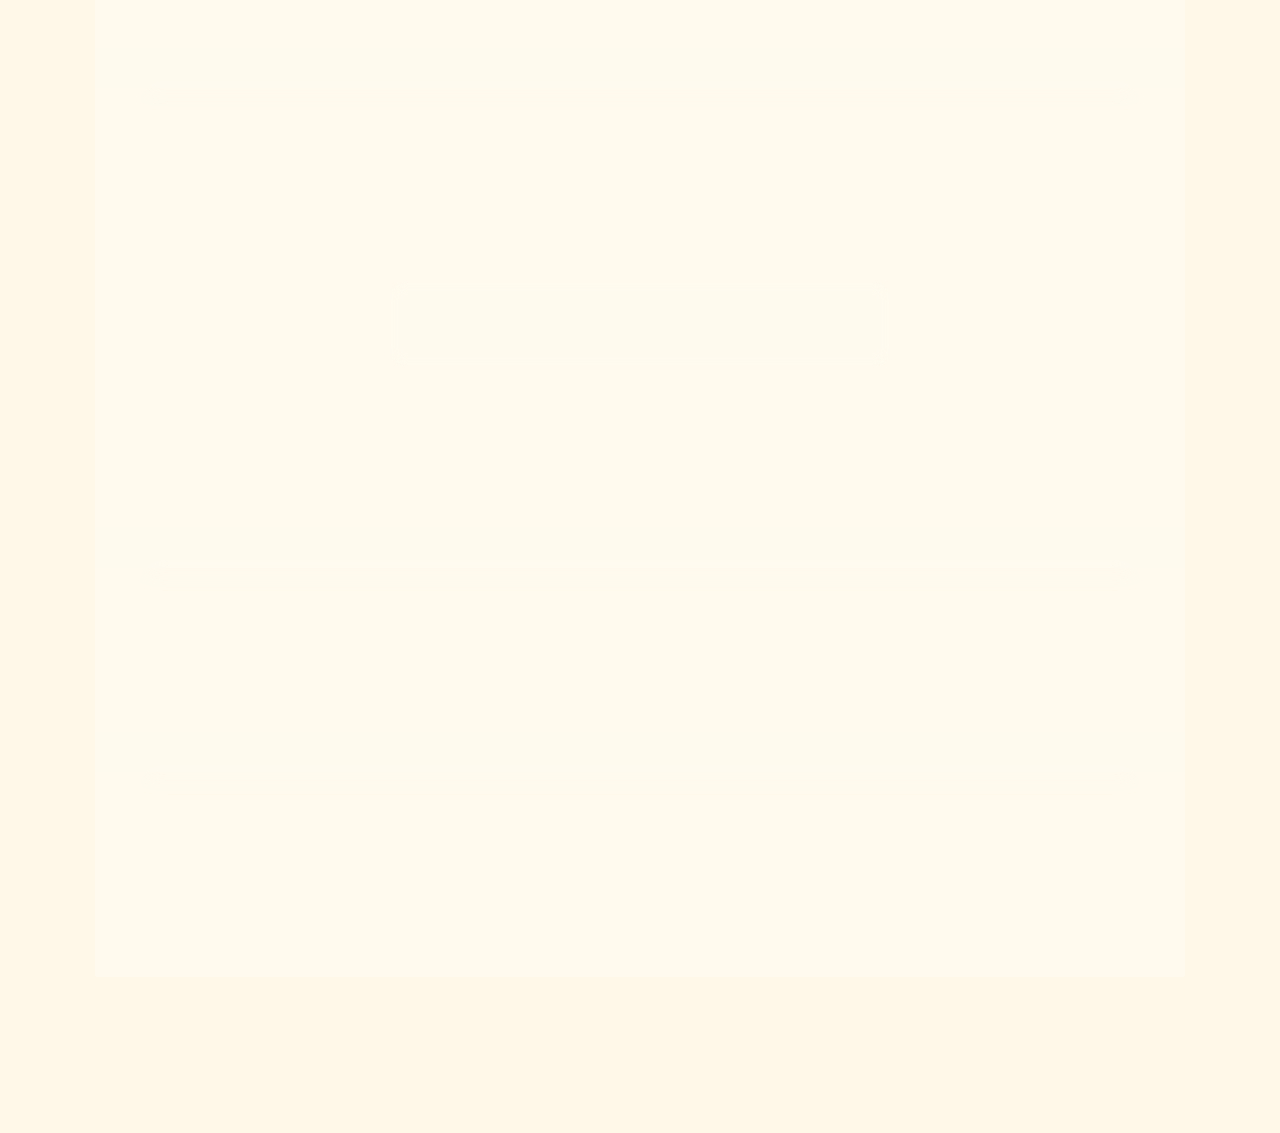
==== commit 8bcc0a18: "Desacoplar fontes de áudio do HTML e deixar js/audio.js controlar o formato" ====
--- a/index.html
+++ b/index.html
@@ -54,8 +54,9 @@
         </div>
     </section>
 
-    <audio id="musicaFundo" preload="auto" loop><source src="/media/music.mp3" type="audio/mpeg"></audio>
-    <audio id="somClique" preload="auto"><source src="/media/click.mp3" type="audio/mpeg"></audio>
+    <!-- As fontes de áudio são configuradas dinamicamente por js/audio.js. -->
+    <audio id="musicaFundo" preload="metadata" loop></audio>
+    <audio id="somClique" preload="none"></audio>
 
     <header class="info-topbar game-language-topbar">
         <nav class="info-nav" aria-label="Page navigation">
@@ -124,41 +125,39 @@
     <div class="loja"><h2>🏪 Loja</h2><img src="media/art_2.png" alt="Arte 2" width="600">
         <button id="funcionarioBtn">👨‍🍳 Funcionário<br>Possui: <span id="funcionariosQtd">0</span><br>Custo: <span id="funcionarioCusto">15</span></button>
         <button id="chapaBtn">🔥 Chapa Industrial<br>Possui: <span id="chapasQtd">0</span><br>Custo: <span id="chapaCusto">100</span></button>
-        <button id="foodTruckBtn">🚚 Food Truck<br>Possui: <span id="foodTruckQtd">0</span><br>Custo: <span id="foodTruckCusto">1100</span></button>
-        <button id="lanchoneteBtn">🍔 Lanchonete<br>Possui: <span id="lanchoneteQtd">0</span><br>Custo: <span id="lanchoneteCusto">12000</span></button>
-        <button id="franquiaBtn">🌎 Franquia<br>Possui: <span id="franquiaQtd">0</span><br>Custo: <span id="franquiaCusto">130000</span></button>
+        <button id="gerenteBtn">🧑‍💼 Gerente<br>Possui: <span id="gerentesQtd">0</span><br>Custo: <span id="gerenteCusto">500</span></button>
+        <button id="franquiaBtn">🏢 Franquia<br>Possui: <span id="franquiasQtd">0</span><br>Custo: <span id="franquiaCusto">2500</span></button>
+        <button id="roboBtn">🤖 Robô Cozinheiro<br>Possui: <span id="robosQtd">0</span><br>Custo: <span id="roboCusto">10000</span></button>
+        <button id="iaBtn">🧠 IA de Produção<br>Possui: <span id="iasQtd">0</span><br>Custo: <span id="iaCusto">50000</span></button>
     </div>
 
-    <div class="upgrades"><h2>⬆️ Upgrades</h2><img src="media/art_1.png" alt="Arte 1" width="600"><button id="upgradeClique2xBtn">🖱️ Clique Duplo</button><button id="upgradeClique5xBtn">🖱️ Clique Mestre</button><button id="upgradeFuncionarioBtn">👨‍🍳 Funcionários Motivados</button><button id="upgradeChapaBtn">🔥 Chapas Turbo</button><button id="upgradeGlobalBtn">📺 Marketing Global</button></div>
+    <section class="painel"><h2>⚡ Upgrades</h2><div class="upgrades"><button id="upgradeCliqueBtn">🍔 Clique Dourado<br>Nível: <span id="upgradeCliqueNivel">0</span><br>Custo: <span id="upgradeCliqueCusto">100</span></button><button id="upgradeProducaoBtn">🏭 Produção Turbinada<br>Nível: <span id="upgradeProducaoNivel">0</span><br>Custo: <span id="upgradeProducaoCusto">250</span></button></div></section>
 
-    <div class="prestige"><h2>⭐ Rebirth</h2><img src="media/art_1.png" alt="Arte 1" width="600"><button id="rebirthBtn">Fazer Rebirth</button><p>Fichas disponíveis: <span id="prestigeTokens">0</span> 🪙</p><p>Total de fichas conquistadas: <span id="prestigeTokensEarned">0</span> 🪙</p><p>Multiplicador Global permanente: <span id="prestigeBonus">1x</span></p><p>Reseta o progresso mas concede bônus permanentes e pode revelar um novo pet.</p></div>
+    <section class="painel"><h2>🏆 Conquistas</h2><div id="conquistas" class="conquistas"></div></section>
 
-    <section class="prestige-shop-panel" aria-labelledby="prestigeShopTitle"><h2 id="prestigeShopTitle">🪙 Loja de Prestígio</h2><p>Gaste fichas de prestígio em melhorias permanentes. O Rebirth continua reiniciando dinheiro, negócios, nível e upgrades comuns — as melhorias desta loja e o multiplicador conquistado permanecem.</p><p class="prestige-shop-balance">Saldo disponível: <strong><span id="prestigeShopSaldo">0</span> 🪙</strong></p><div id="prestigeShop" class="prestige-shop-grid"></div></section>
+    <section class="painel"><h2>⭐ Rebirth</h2><p>Reinicie seu restaurante em troca de bônus permanentes e fichas de prestígio.</p><button id="rebirthBtn">⭐ Fazer Rebirth</button><p>Rebirths: <span id="rebirthsQtd">0</span> | Fichas: <span id="fichasQtd">0</span> | Multiplicador: <span id="multiplicadorAtual">1x</span></p></section>
 
-    <section id="contratosPainel" class="contratos bc-area-conteudo" aria-labelledby="contratosTitulo">
-        <div class="contratos-cabecalho">
-            <div>
-                <h2 id="contratosTitulo" data-contract-title>📜 Contratos de Chef</h2>
-                <p data-contract-subtitle>Aceite pedidos especiais, cumpra metas e ganhe XP extra para subir de nível mais rápido.</p>
-            </div>
-        </div>
-        <div class="contratos-resumo" aria-label="Resumo dos contratos">
-            <div class="contrato-resumo-item"><span data-contract-label-xp>XP ganho hoje</span><strong data-contract-xp>0</strong></div>
-            <div class="contrato-resumo-item"><span data-contract-label-count>Contratos concluídos</span><strong data-contract-count>0/3</strong></div>
-            <div class="contrato-resumo-item"><span data-contract-label-streak>Sequência de dias</span><strong data-contract-streak>1 🔥</strong></div>
-        </div>
-        <div class="contratos-grid" data-contract-grid></div>
-        <div class="contratos-bonus" data-contract-bonus></div>
-        <p data-contract-note>Novos contratos aparecem todos os dias. O progresso é salvo neste dispositivo.</p>
-    </section>
+    <section class="painel"><h2>👑 Loja de Prestígio</h2><div id="prestigioLoja" class="prestigio-loja"></div></section>
 
-    <div class="estatisticas"><h2>📊 Estatísticas</h2><img src="media/art_1.png" alt="Arte 1" width="600"><p>Hambúrgueres Produzidos: <span id="estatTotal">0</span></p><p>Cliques Totais: <span id="estatCliques">0</span></p><p>Tempo Jogado: <span id="estatTempo">0 min</span></p><p>Rebirths: <span id="estatRebirth">0</span></p><p>Próximo Rebirth: <span id="requisitoRebirth">1M</span></p></div>
+    <section class="painel"><h2>📜 Contratos</h2><div id="contratosLista" class="contratos-lista"></div></section>
 
-    <div class="conquistas"><h2>🏆 Conquistas</h2><img src="media/art_1.png" alt="Arte 1" width="600"><div id="listaConquistas"></div></div>
+    <footer><p>🍔 Burger Clicker — Por Crabscary 🦀</p></footer>
 
-    <footer><a href="index.html" data-i18n="navHome">Principal</a> | <a href="about.html" data-i18n="footerAbout">Sobre</a> | <a href="privacy.html" data-i18n="footerPrivacy">Privacidade</a> | <a href="contact.html" data-i18n="footerContact">Contato</a></footer>
+    <script src="js/audio.js"></script>
+    <script src="js/audio-diagnostics.js"></script>
+    <script src="js/core.js"></script>
+    <script src="js/expansion.js"></script>
+    <script src="js/expansion-bridge.js"></script>
+    <script src="js/expansion-ui.js"></script>
+    <script src="js/contracts.js"></script>
+    <script src="js/game-i18n.js"></script>
     <script src="js/info-language.js"></script>
-    <script src="js/game-i18n.js"></script>
-    <script src="js/core.js"></script><script src="js/systems.js"></script><script src="js/audio.js"></script><script src="js/welcome.js"></script><script src="js/main.js"></script><script src="js/tooltips.js"></script><script src="js/pwa.js"></script><script src="js/settings.js"></script><script src="js/settings-compat.js"></script><script src="js/expansion-bridge.js"></script><script src="js/expansion.js"></script><script src="js/expansion-ui.js"></script><script src="js/statistics.js"></script><script src="js/statistics-accuracy.js"></script><script src="js/contracts.js"></script><script src="js/navigation.js"></script><script src="js/reset.js"></script><script src="js/audio-diagnostics.js"></script><script src="js/pwa-diagnostics.js"></script><script src="js/animations.js" defer></script>
+    <script src="js/settings-compat.js"></script>
+    <script src="js/reset.js"></script>
+    <script src="js/pwa.js"></script>
+    <script src="js/pwa-diagnostics.js"></script>
+    <script src="js/animations.js"></script>
+    <script src="js/navigation.js"></script>
+    <script src="js/main.js"></script>
 </body>
 </html>
--- a/css/info-pages.css
+++ b/css/info-pages.css
@@ -1,3 +1,5 @@
+@import url("site-settings.css");
+
 /* =========================================================
    PÁGINAS INSTITUCIONAIS — BURGER CLICKER
    Visual compartilhado com a página principal
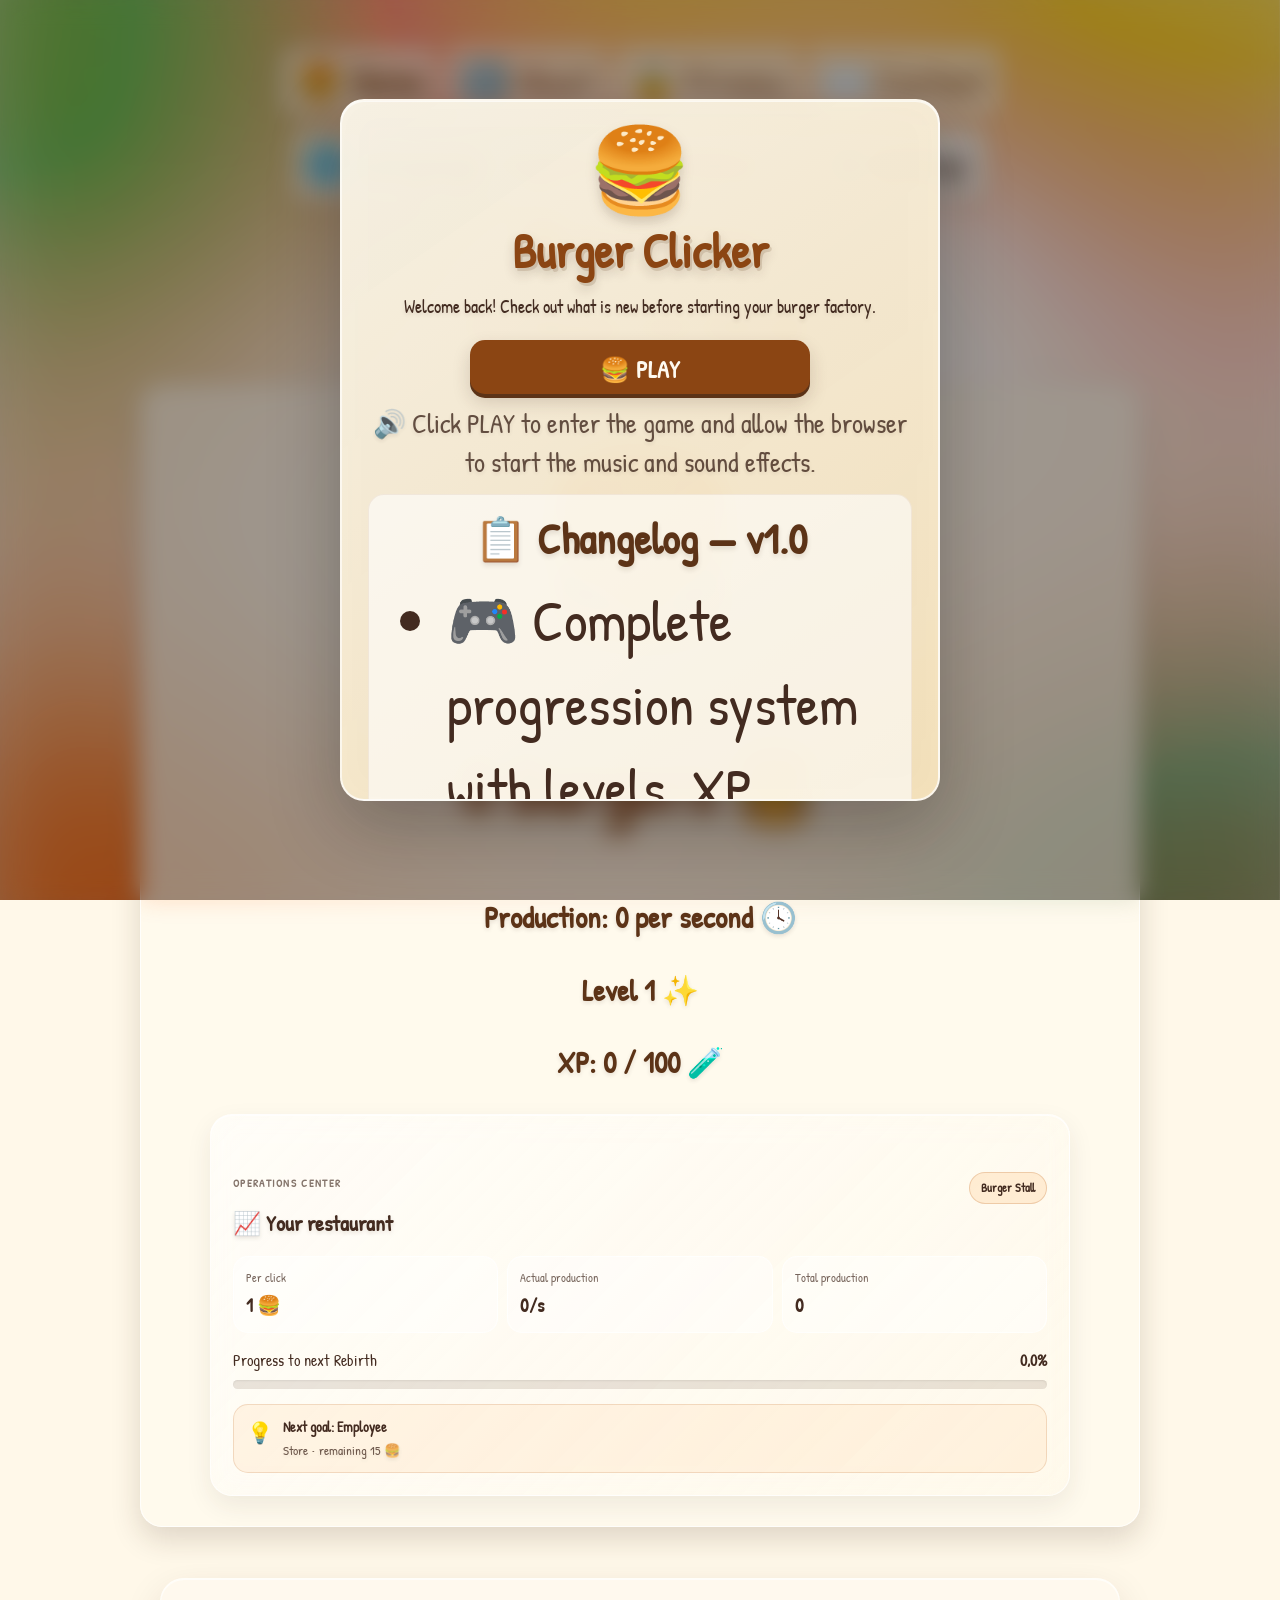
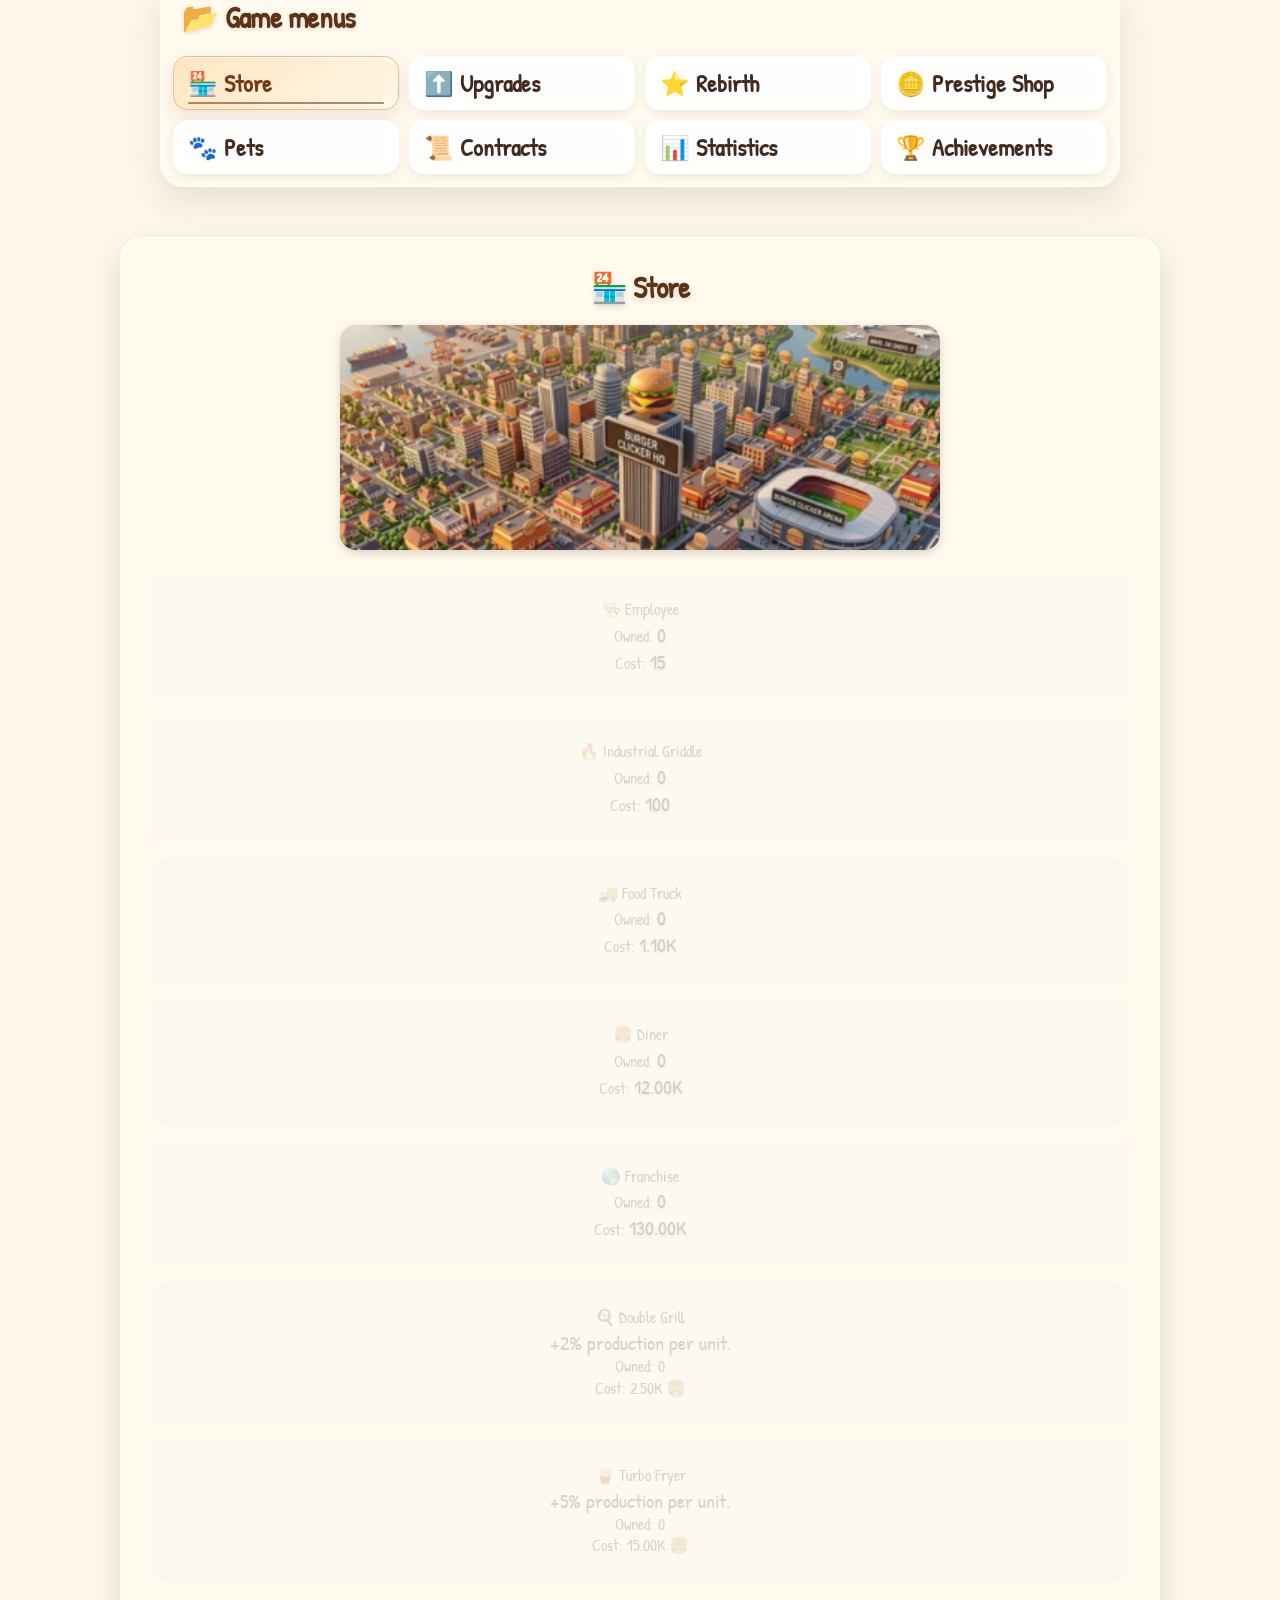
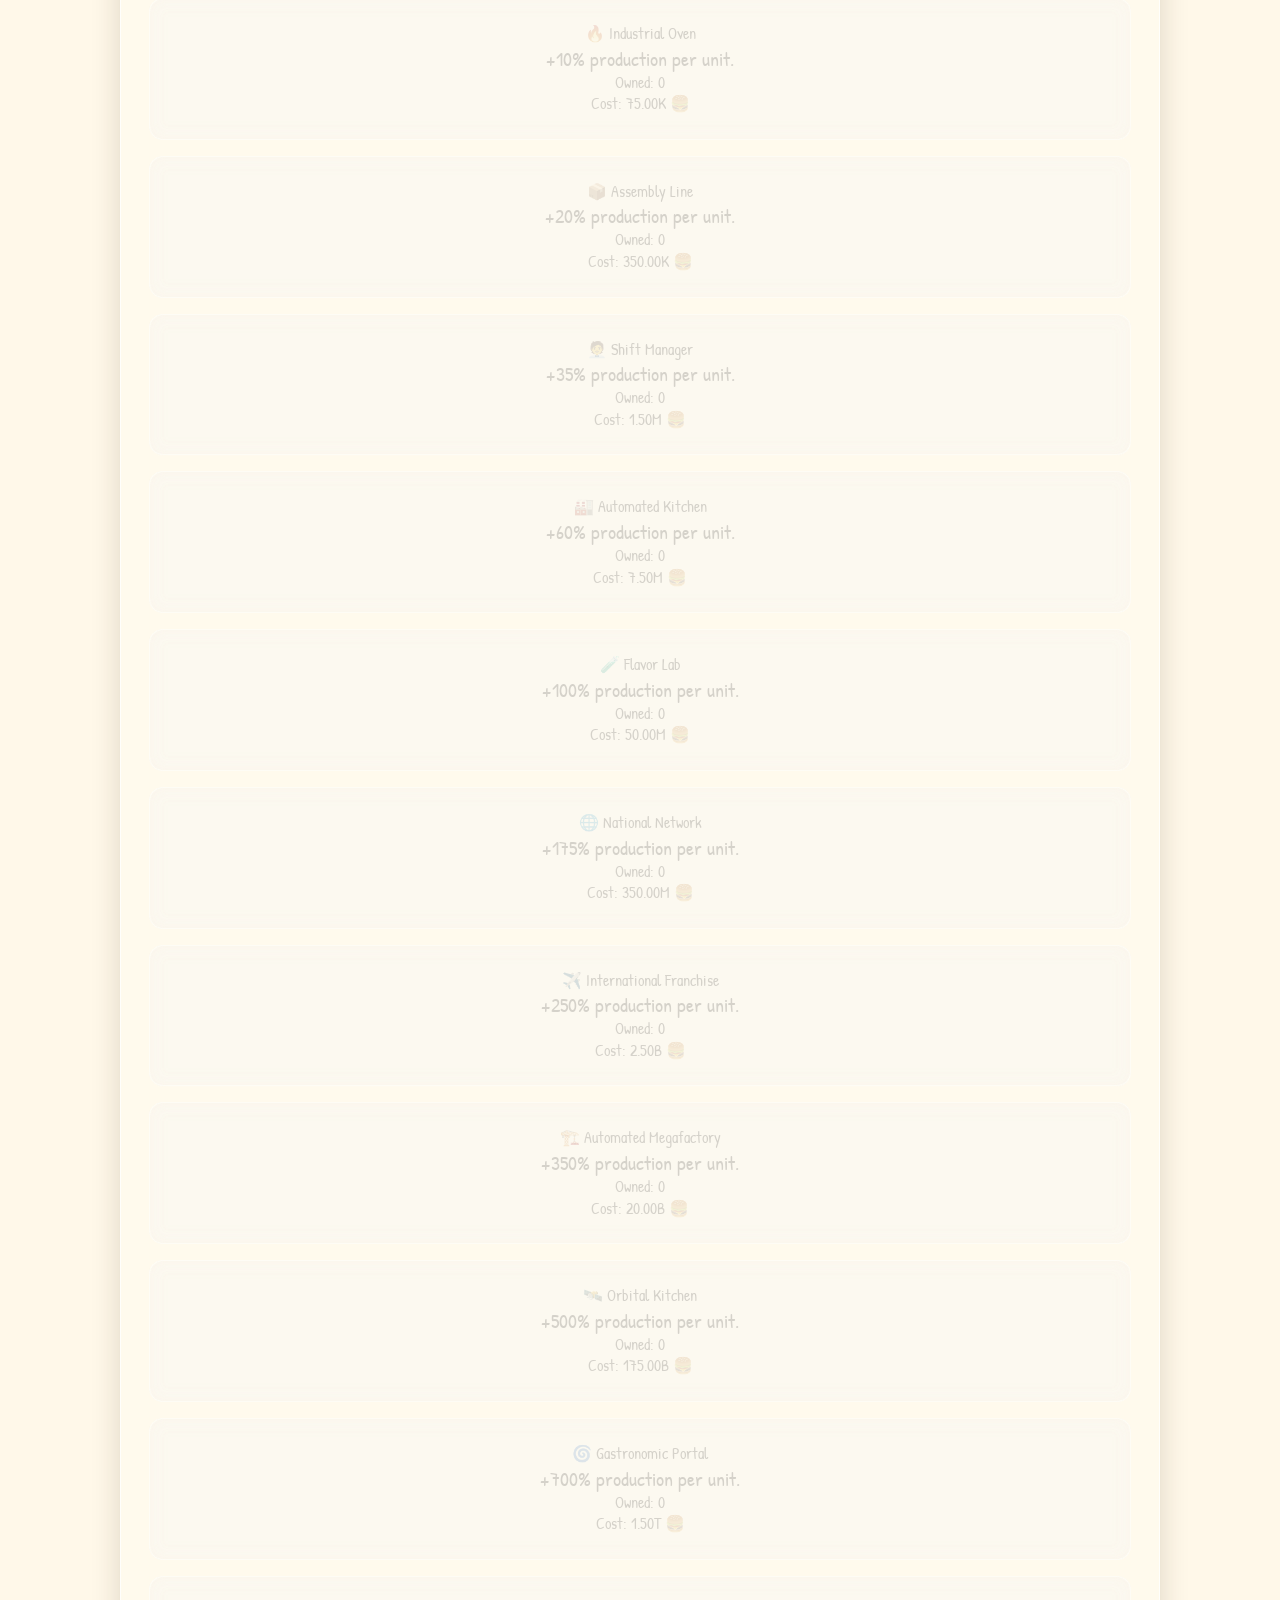
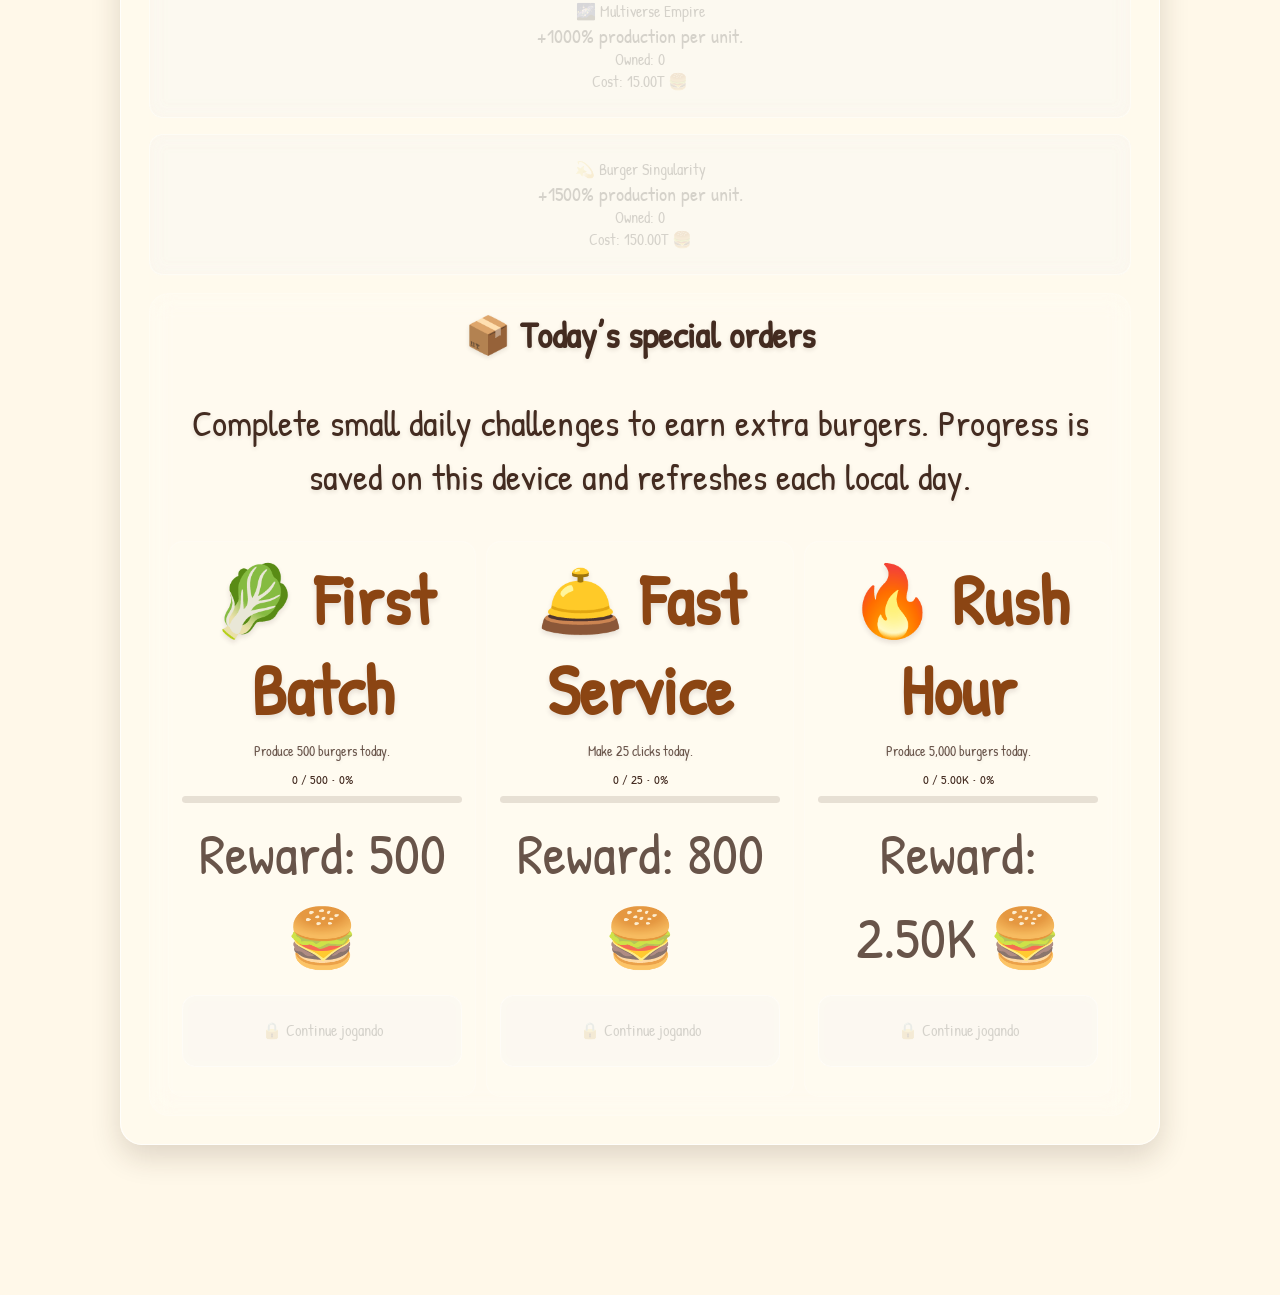
==== commit da4631e0: "Restaurar index.html original após ajuste de áudio" ====
--- a/index.html
+++ b/index.html
@@ -54,9 +54,8 @@
         </div>
     </section>
 
-    <!-- As fontes de áudio são configuradas dinamicamente por js/audio.js. -->
-    <audio id="musicaFundo" preload="metadata" loop></audio>
-    <audio id="somClique" preload="none"></audio>
+    <audio id="musicaFundo" preload="auto" loop><source src="/media/music.mp3" type="audio/mpeg"></audio>
+    <audio id="somClique" preload="auto"><source src="/media/click.mp3" type="audio/mpeg"></audio>
 
     <header class="info-topbar game-language-topbar">
         <nav class="info-nav" aria-label="Page navigation">
@@ -125,39 +124,41 @@
     <div class="loja"><h2>🏪 Loja</h2><img src="media/art_2.png" alt="Arte 2" width="600">
         <button id="funcionarioBtn">👨‍🍳 Funcionário<br>Possui: <span id="funcionariosQtd">0</span><br>Custo: <span id="funcionarioCusto">15</span></button>
         <button id="chapaBtn">🔥 Chapa Industrial<br>Possui: <span id="chapasQtd">0</span><br>Custo: <span id="chapaCusto">100</span></button>
-        <button id="gerenteBtn">🧑‍💼 Gerente<br>Possui: <span id="gerentesQtd">0</span><br>Custo: <span id="gerenteCusto">500</span></button>
-        <button id="franquiaBtn">🏢 Franquia<br>Possui: <span id="franquiasQtd">0</span><br>Custo: <span id="franquiaCusto">2500</span></button>
-        <button id="roboBtn">🤖 Robô Cozinheiro<br>Possui: <span id="robosQtd">0</span><br>Custo: <span id="roboCusto">10000</span></button>
-        <button id="iaBtn">🧠 IA de Produção<br>Possui: <span id="iasQtd">0</span><br>Custo: <span id="iaCusto">50000</span></button>
+        <button id="foodTruckBtn">🚚 Food Truck<br>Possui: <span id="foodTruckQtd">0</span><br>Custo: <span id="foodTruckCusto">1100</span></button>
+        <button id="lanchoneteBtn">🍔 Lanchonete<br>Possui: <span id="lanchoneteQtd">0</span><br>Custo: <span id="lanchoneteCusto">12000</span></button>
+        <button id="franquiaBtn">🌎 Franquia<br>Possui: <span id="franquiaQtd">0</span><br>Custo: <span id="franquiaCusto">130000</span></button>
     </div>
 
-    <section class="painel"><h2>⚡ Upgrades</h2><div class="upgrades"><button id="upgradeCliqueBtn">🍔 Clique Dourado<br>Nível: <span id="upgradeCliqueNivel">0</span><br>Custo: <span id="upgradeCliqueCusto">100</span></button><button id="upgradeProducaoBtn">🏭 Produção Turbinada<br>Nível: <span id="upgradeProducaoNivel">0</span><br>Custo: <span id="upgradeProducaoCusto">250</span></button></div></section>
+    <div class="upgrades"><h2>⬆️ Upgrades</h2><img src="media/art_1.png" alt="Arte 1" width="600"><button id="upgradeClique2xBtn">🖱️ Clique Duplo</button><button id="upgradeClique5xBtn">🖱️ Clique Mestre</button><button id="upgradeFuncionarioBtn">👨‍🍳 Funcionários Motivados</button><button id="upgradeChapaBtn">🔥 Chapas Turbo</button><button id="upgradeGlobalBtn">📺 Marketing Global</button></div>
 
-    <section class="painel"><h2>🏆 Conquistas</h2><div id="conquistas" class="conquistas"></div></section>
+    <div class="prestige"><h2>⭐ Rebirth</h2><img src="media/art_1.png" alt="Arte 1" width="600"><button id="rebirthBtn">Fazer Rebirth</button><p>Fichas disponíveis: <span id="prestigeTokens">0</span> 🪙</p><p>Total de fichas conquistadas: <span id="prestigeTokensEarned">0</span> 🪙</p><p>Multiplicador Global permanente: <span id="prestigeBonus">1x</span></p><p>Reseta o progresso mas concede bônus permanentes e pode revelar um novo pet.</p></div>
 
-    <section class="painel"><h2>⭐ Rebirth</h2><p>Reinicie seu restaurante em troca de bônus permanentes e fichas de prestígio.</p><button id="rebirthBtn">⭐ Fazer Rebirth</button><p>Rebirths: <span id="rebirthsQtd">0</span> | Fichas: <span id="fichasQtd">0</span> | Multiplicador: <span id="multiplicadorAtual">1x</span></p></section>
+    <section class="prestige-shop-panel" aria-labelledby="prestigeShopTitle"><h2 id="prestigeShopTitle">🪙 Loja de Prestígio</h2><p>Gaste fichas de prestígio em melhorias permanentes. O Rebirth continua reiniciando dinheiro, negócios, nível e upgrades comuns — as melhorias desta loja e o multiplicador conquistado permanecem.</p><p class="prestige-shop-balance">Saldo disponível: <strong><span id="prestigeShopSaldo">0</span> 🪙</strong></p><div id="prestigeShop" class="prestige-shop-grid"></div></section>
 
-    <section class="painel"><h2>👑 Loja de Prestígio</h2><div id="prestigioLoja" class="prestigio-loja"></div></section>
+    <section id="contratosPainel" class="contratos bc-area-conteudo" aria-labelledby="contratosTitulo">
+        <div class="contratos-cabecalho">
+            <div>
+                <h2 id="contratosTitulo" data-contract-title>📜 Contratos de Chef</h2>
+                <p data-contract-subtitle>Aceite pedidos especiais, cumpra metas e ganhe XP extra para subir de nível mais rápido.</p>
+            </div>
+        </div>
+        <div class="contratos-resumo" aria-label="Resumo dos contratos">
+            <div class="contrato-resumo-item"><span data-contract-label-xp>XP ganho hoje</span><strong data-contract-xp>0</strong></div>
+            <div class="contrato-resumo-item"><span data-contract-label-count>Contratos concluídos</span><strong data-contract-count>0/3</strong></div>
+            <div class="contrato-resumo-item"><span data-contract-label-streak>Sequência de dias</span><strong data-contract-streak>1 🔥</strong></div>
+        </div>
+        <div class="contratos-grid" data-contract-grid></div>
+        <div class="contratos-bonus" data-contract-bonus></div>
+        <p data-contract-note>Novos contratos aparecem todos os dias. O progresso é salvo neste dispositivo.</p>
+    </section>
 
-    <section class="painel"><h2>📜 Contratos</h2><div id="contratosLista" class="contratos-lista"></div></section>
+    <div class="estatisticas"><h2>📊 Estatísticas</h2><img src="media/art_1.png" alt="Arte 1" width="600"><p>Hambúrgueres Produzidos: <span id="estatTotal">0</span></p><p>Cliques Totais: <span id="estatCliques">0</span></p><p>Tempo Jogado: <span id="estatTempo">0 min</span></p><p>Rebirths: <span id="estatRebirth">0</span></p><p>Próximo Rebirth: <span id="requisitoRebirth">1M</span></p></div>
 
-    <footer><p>🍔 Burger Clicker — Por Crabscary 🦀</p></footer>
+    <div class="conquistas"><h2>🏆 Conquistas</h2><img src="media/art_1.png" alt="Arte 1" width="600"><div id="listaConquistas"></div></div>
 
-    <script src="js/audio.js"></script>
-    <script src="js/audio-diagnostics.js"></script>
-    <script src="js/core.js"></script>
-    <script src="js/expansion.js"></script>
-    <script src="js/expansion-bridge.js"></script>
-    <script src="js/expansion-ui.js"></script>
-    <script src="js/contracts.js"></script>
+    <footer><a href="index.html" data-i18n="navHome">Principal</a> | <a href="about.html" data-i18n="footerAbout">Sobre</a> | <a href="privacy.html" data-i18n="footerPrivacy">Privacidade</a> | <a href="contact.html" data-i18n="footerContact">Contato</a></footer>
+    <script src="js/info-language.js"></script>
     <script src="js/game-i18n.js"></script>
-    <script src="js/info-language.js"></script>
-    <script src="js/settings-compat.js"></script>
-    <script src="js/reset.js"></script>
-    <script src="js/pwa.js"></script>
-    <script src="js/pwa-diagnostics.js"></script>
-    <script src="js/animations.js"></script>
-    <script src="js/navigation.js"></script>
-    <script src="js/main.js"></script>
+    <script src="js/core.js"></script><script src="js/systems.js"></script><script src="js/audio.js"></script><script src="js/welcome.js"></script><script src="js/main.js"></script><script src="js/tooltips.js"></script><script src="js/pwa.js"></script><script src="js/settings.js"></script><script src="js/settings-compat.js"></script><script src="js/expansion-bridge.js"></script><script src="js/expansion.js"></script><script src="js/expansion-ui.js"></script><script src="js/statistics.js"></script><script src="js/statistics-accuracy.js"></script><script src="js/contracts.js"></script><script src="js/navigation.js"></script><script src="js/reset.js"></script><script src="js/audio-diagnostics.js"></script><script src="js/pwa-diagnostics.js"></script><script src="js/animations.js" defer></script>
 </body>
 </html>
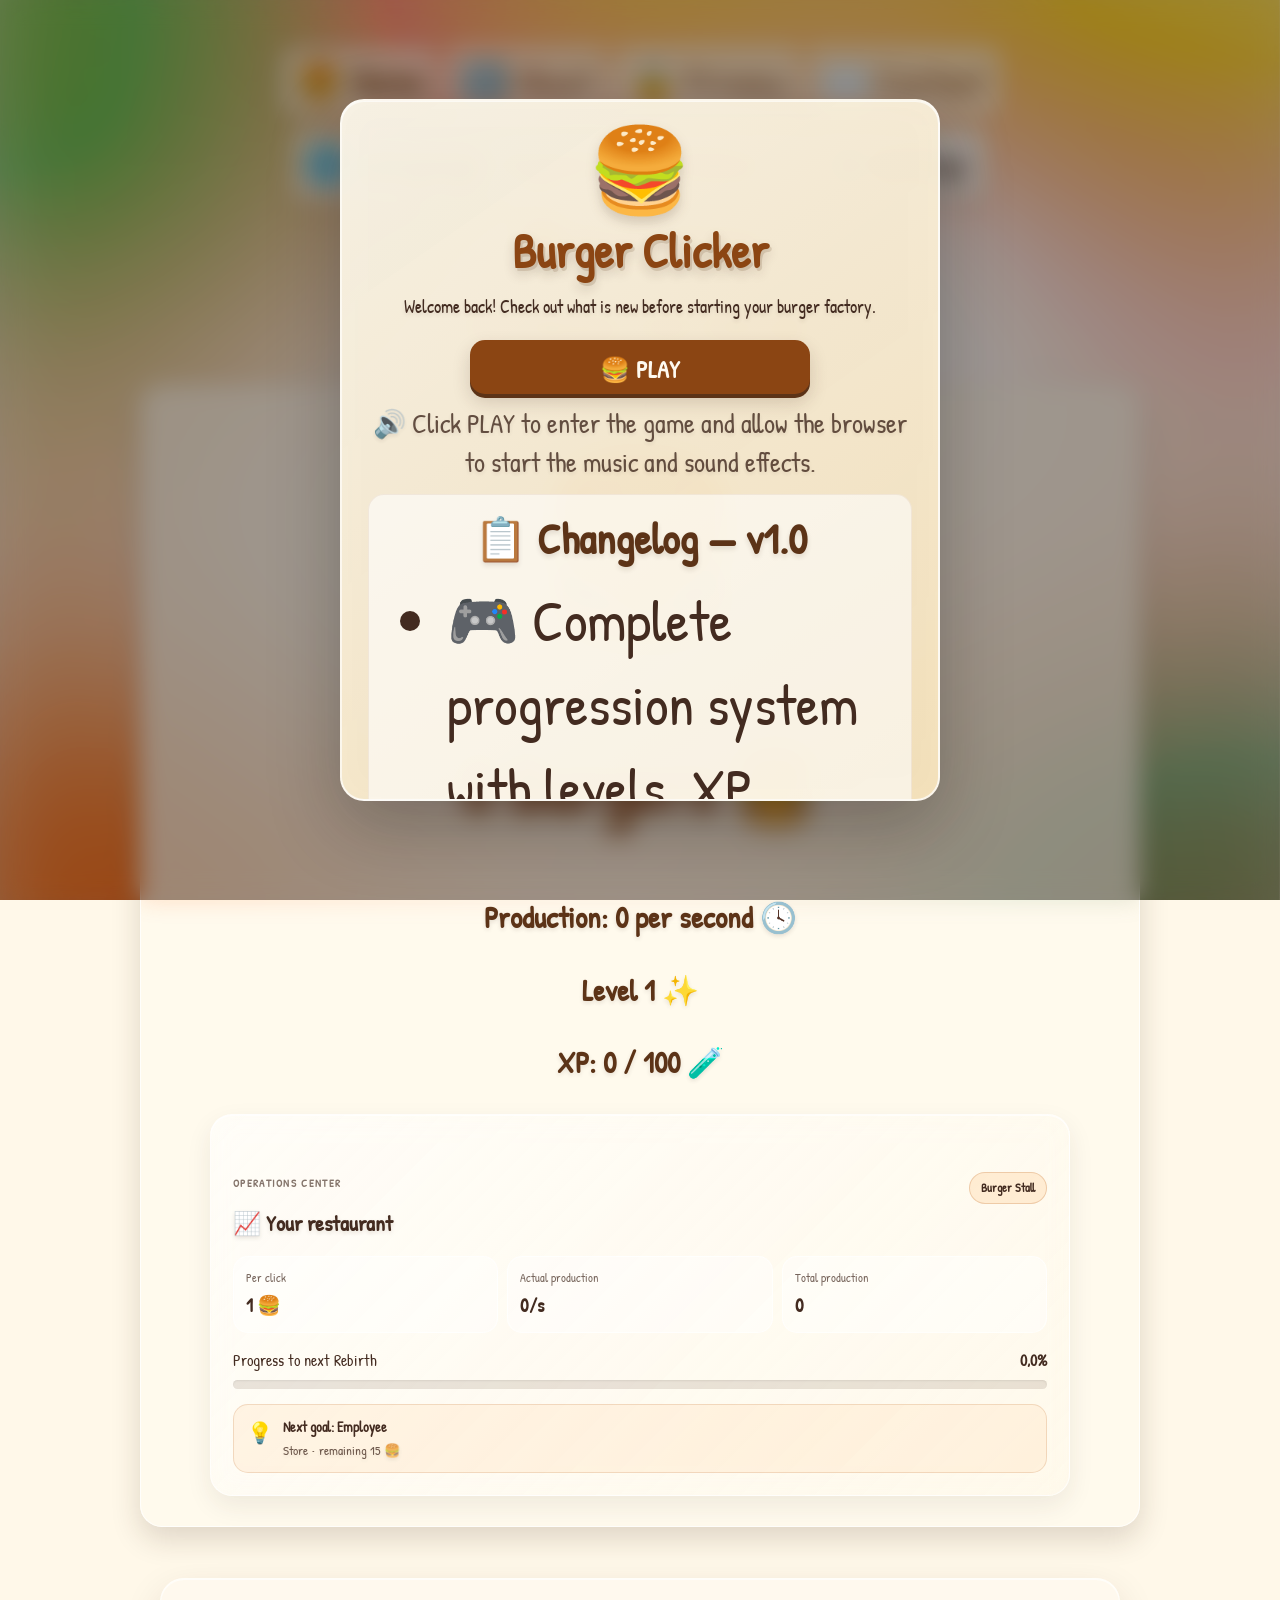
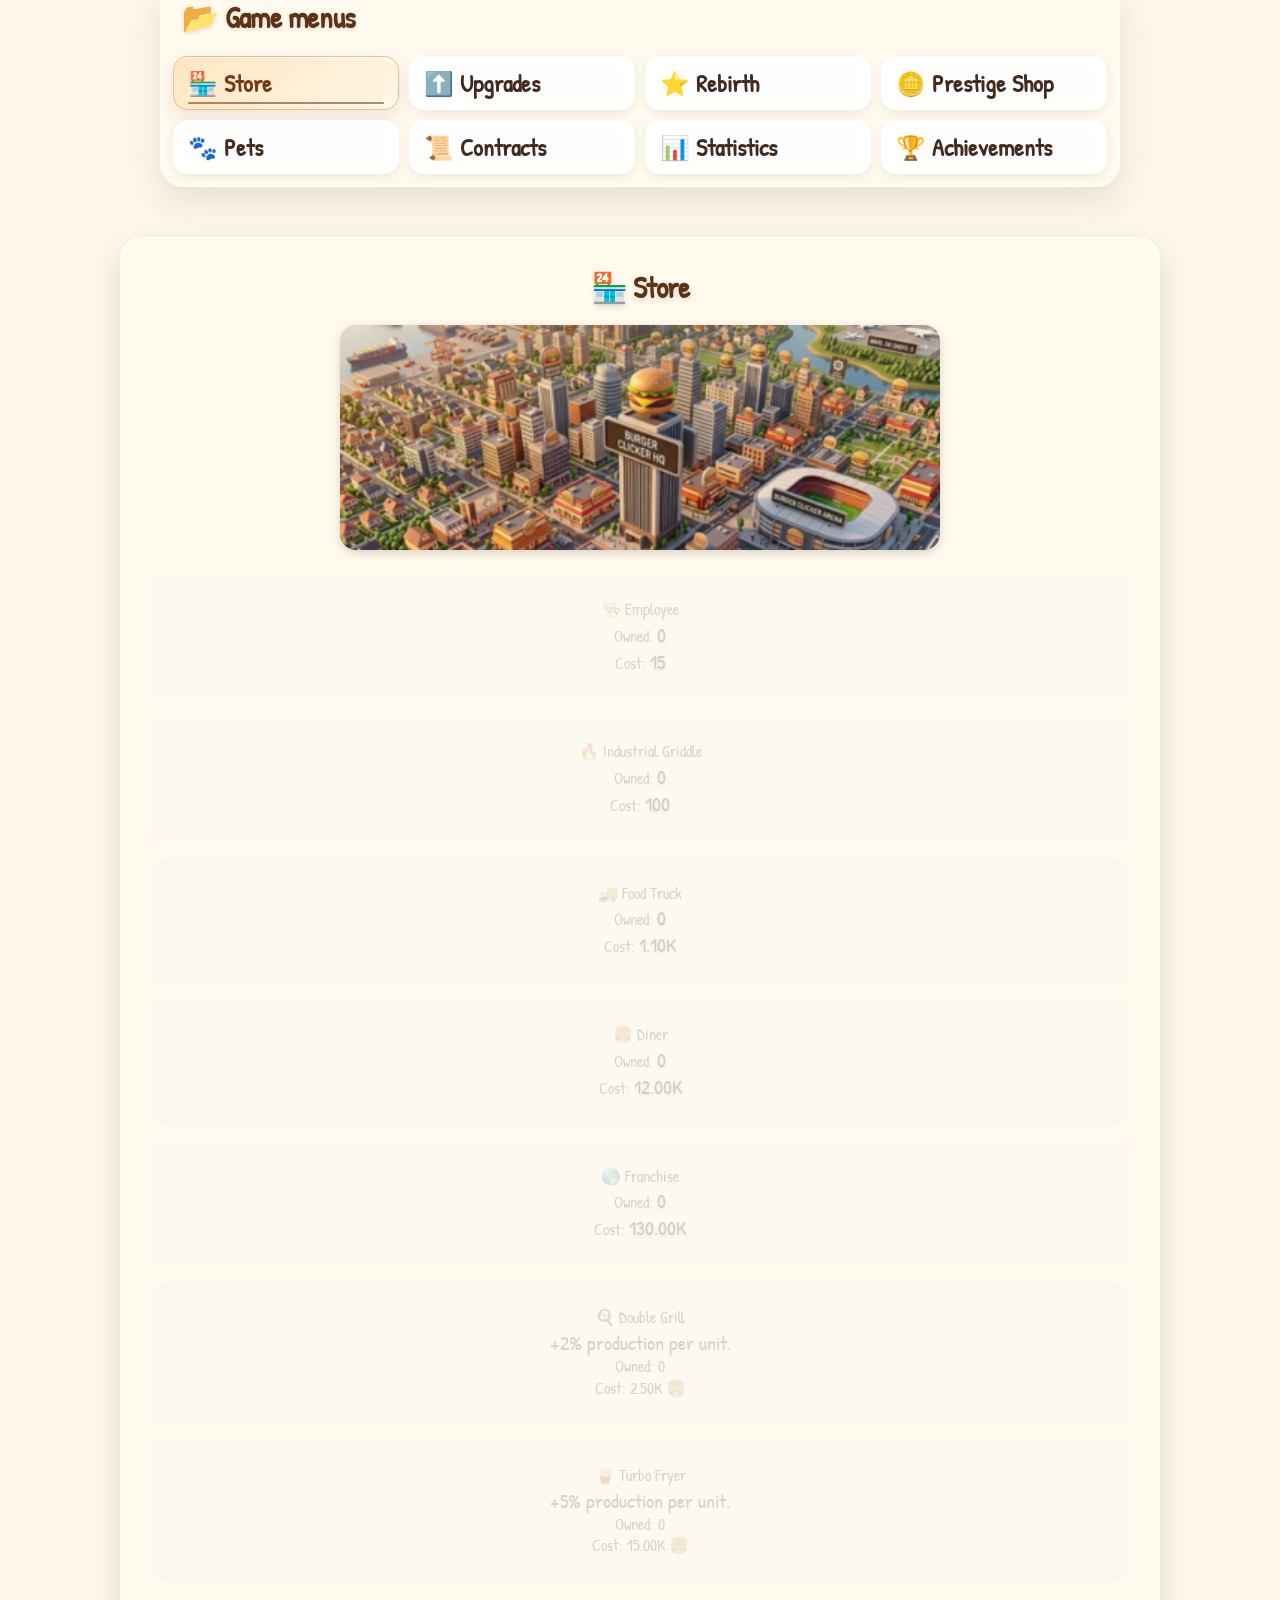
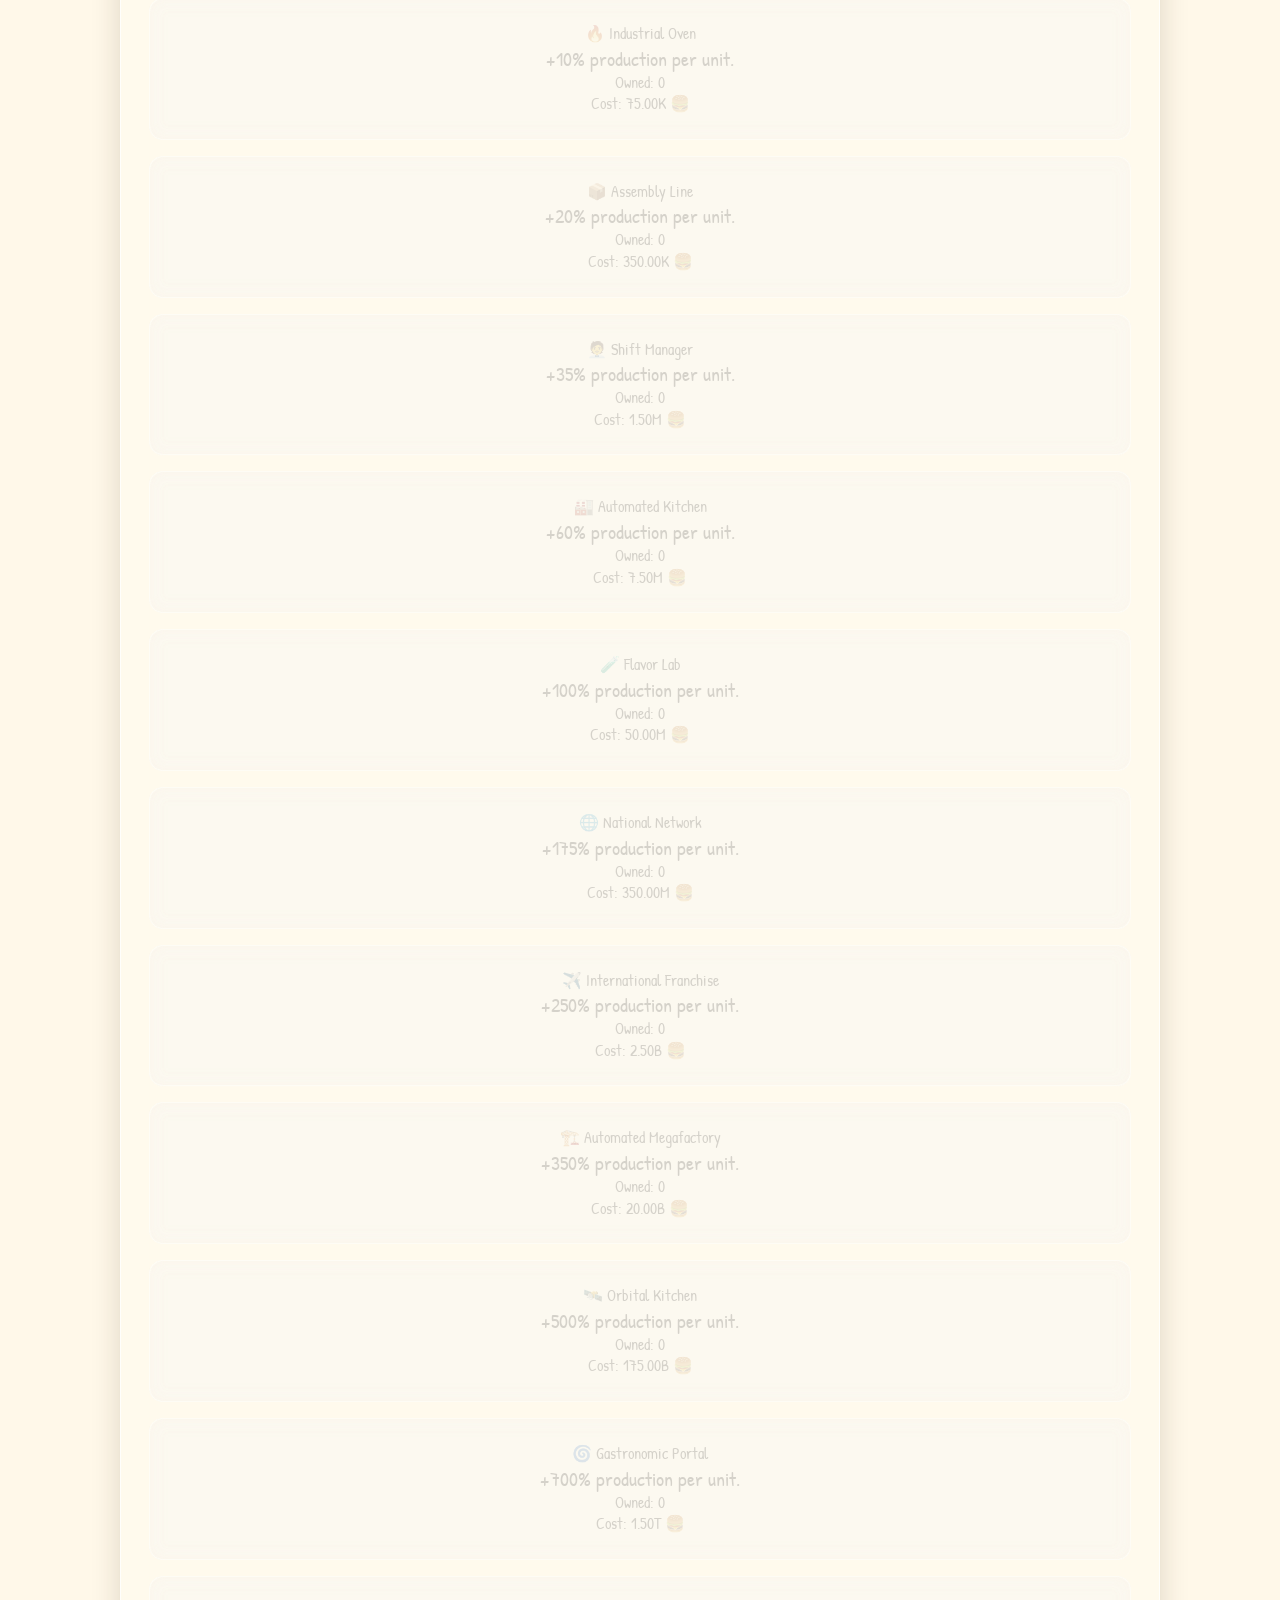
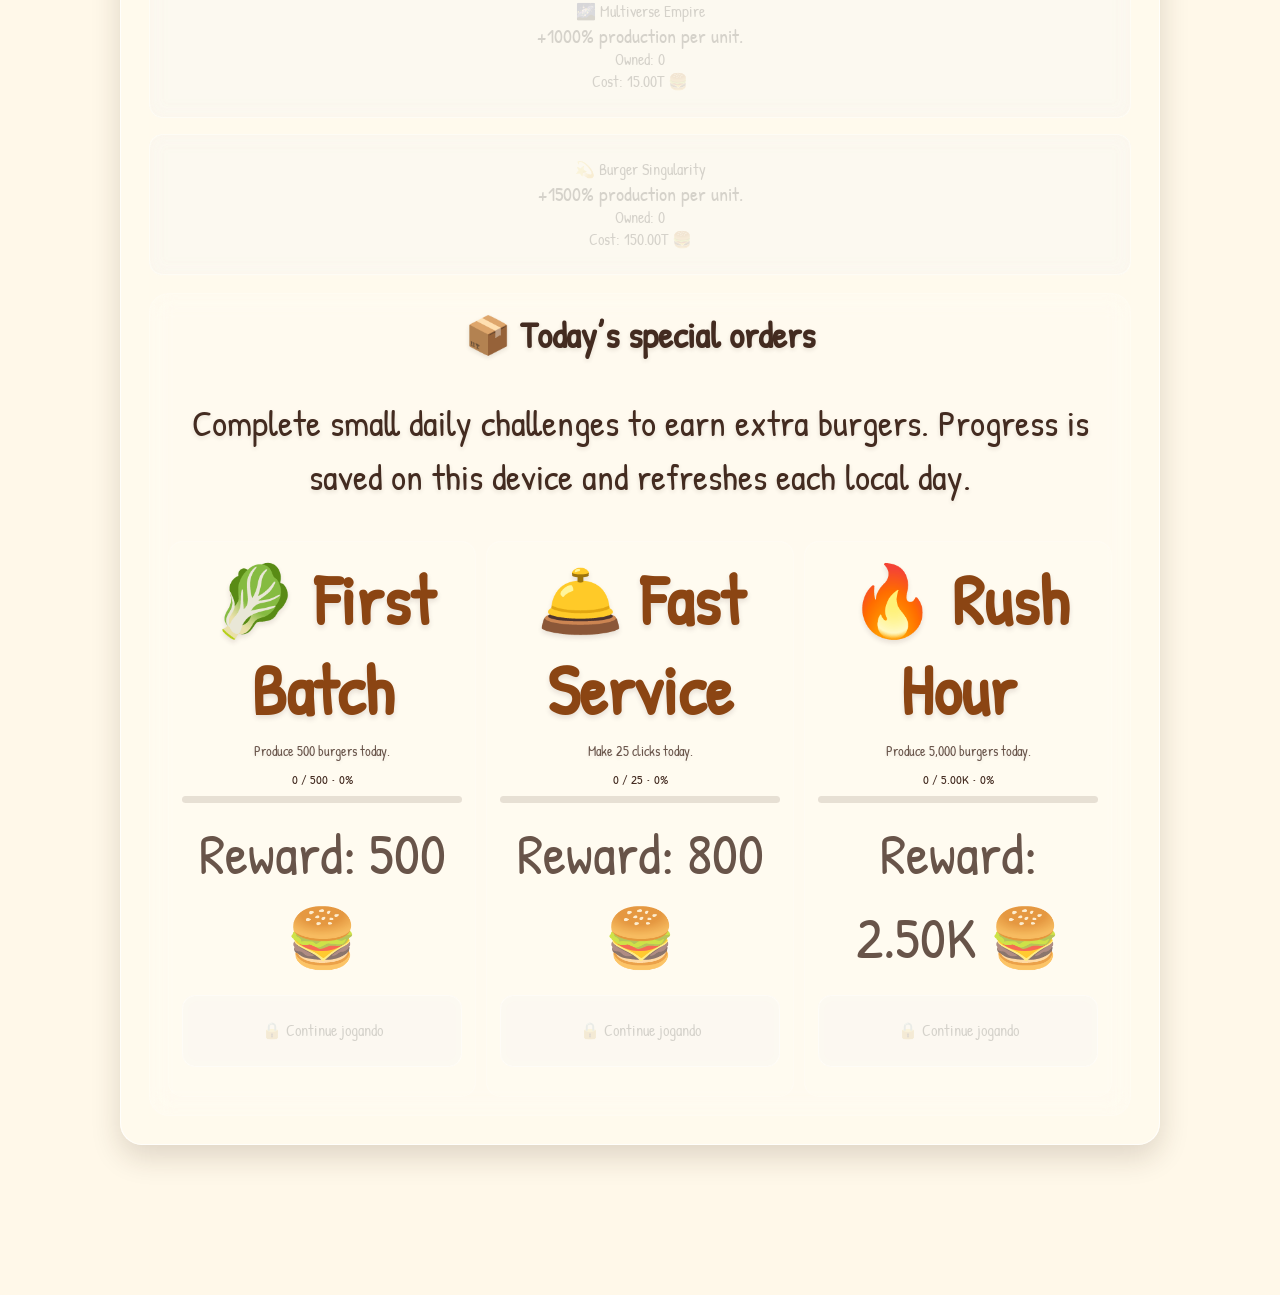
==== commit 70d22bac: "Carregar sons apenas quando necessários" ====
--- a/index.html
+++ b/index.html
@@ -54,8 +54,8 @@
         </div>
     </section>
 
-    <audio id="musicaFundo" preload="auto" loop><source src="/media/music.mp3" type="audio/mpeg"></audio>
-    <audio id="somClique" preload="auto"><source src="/media/click.mp3" type="audio/mpeg"></audio>
+    <audio id="musicaFundo" preload="none" loop><source src="/media/music.mp3" type="audio/mpeg"></audio>
+    <audio id="somClique" preload="none"><source src="/media/click.mp3" type="audio/mpeg"></audio>
 
     <header class="info-topbar game-language-topbar">
         <nav class="info-nav" aria-label="Page navigation">
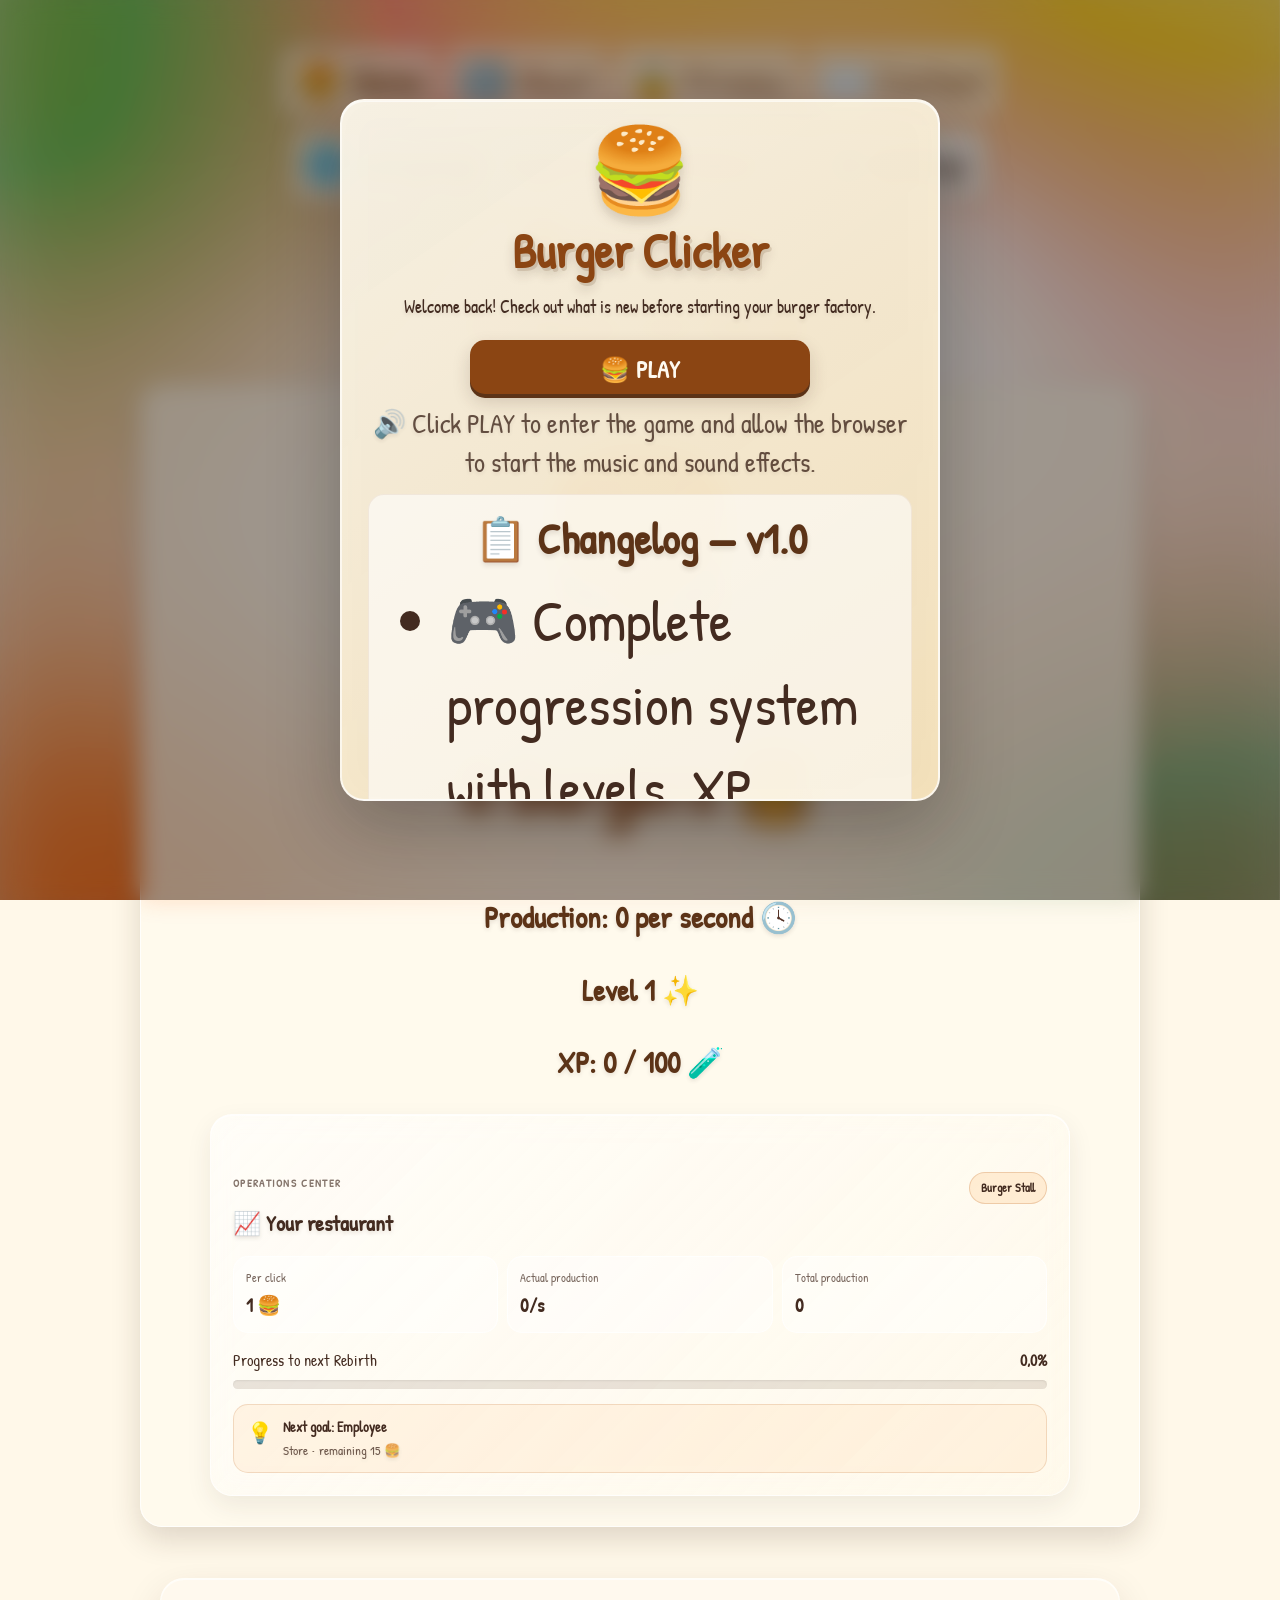
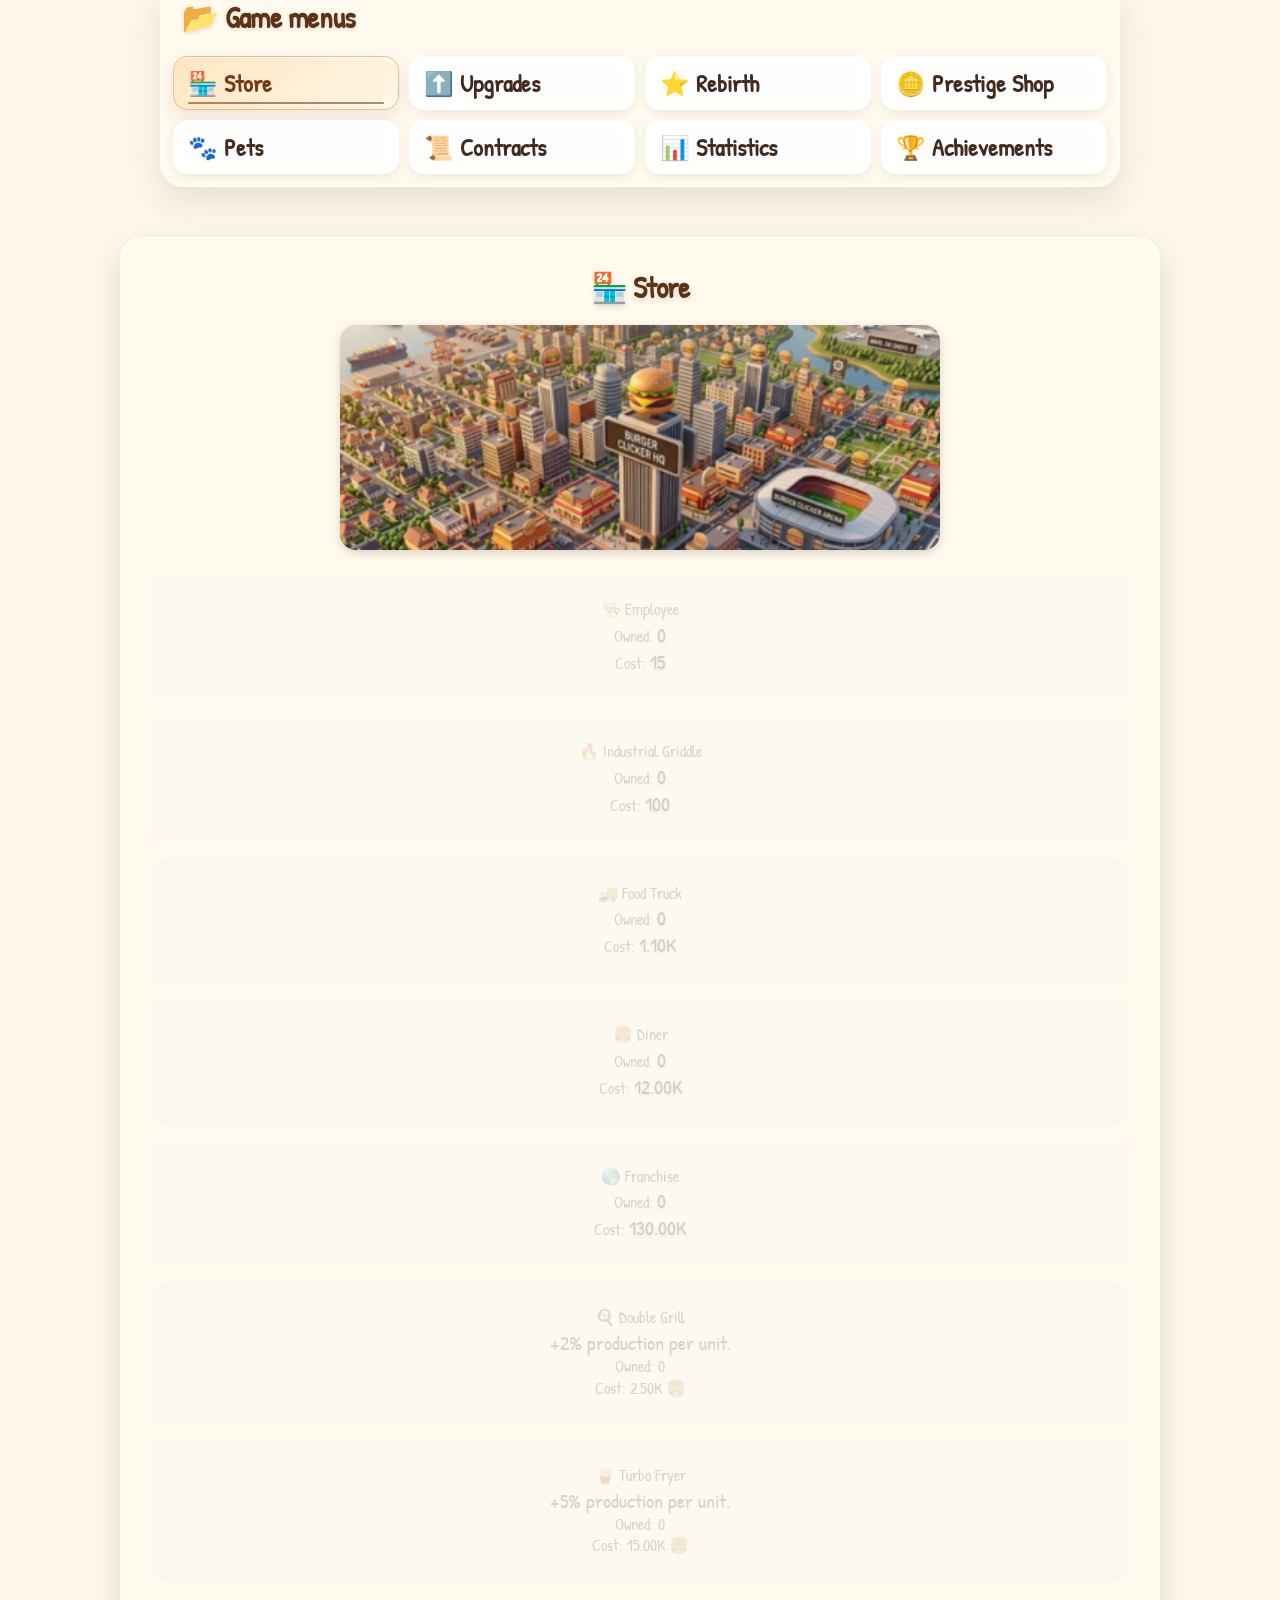
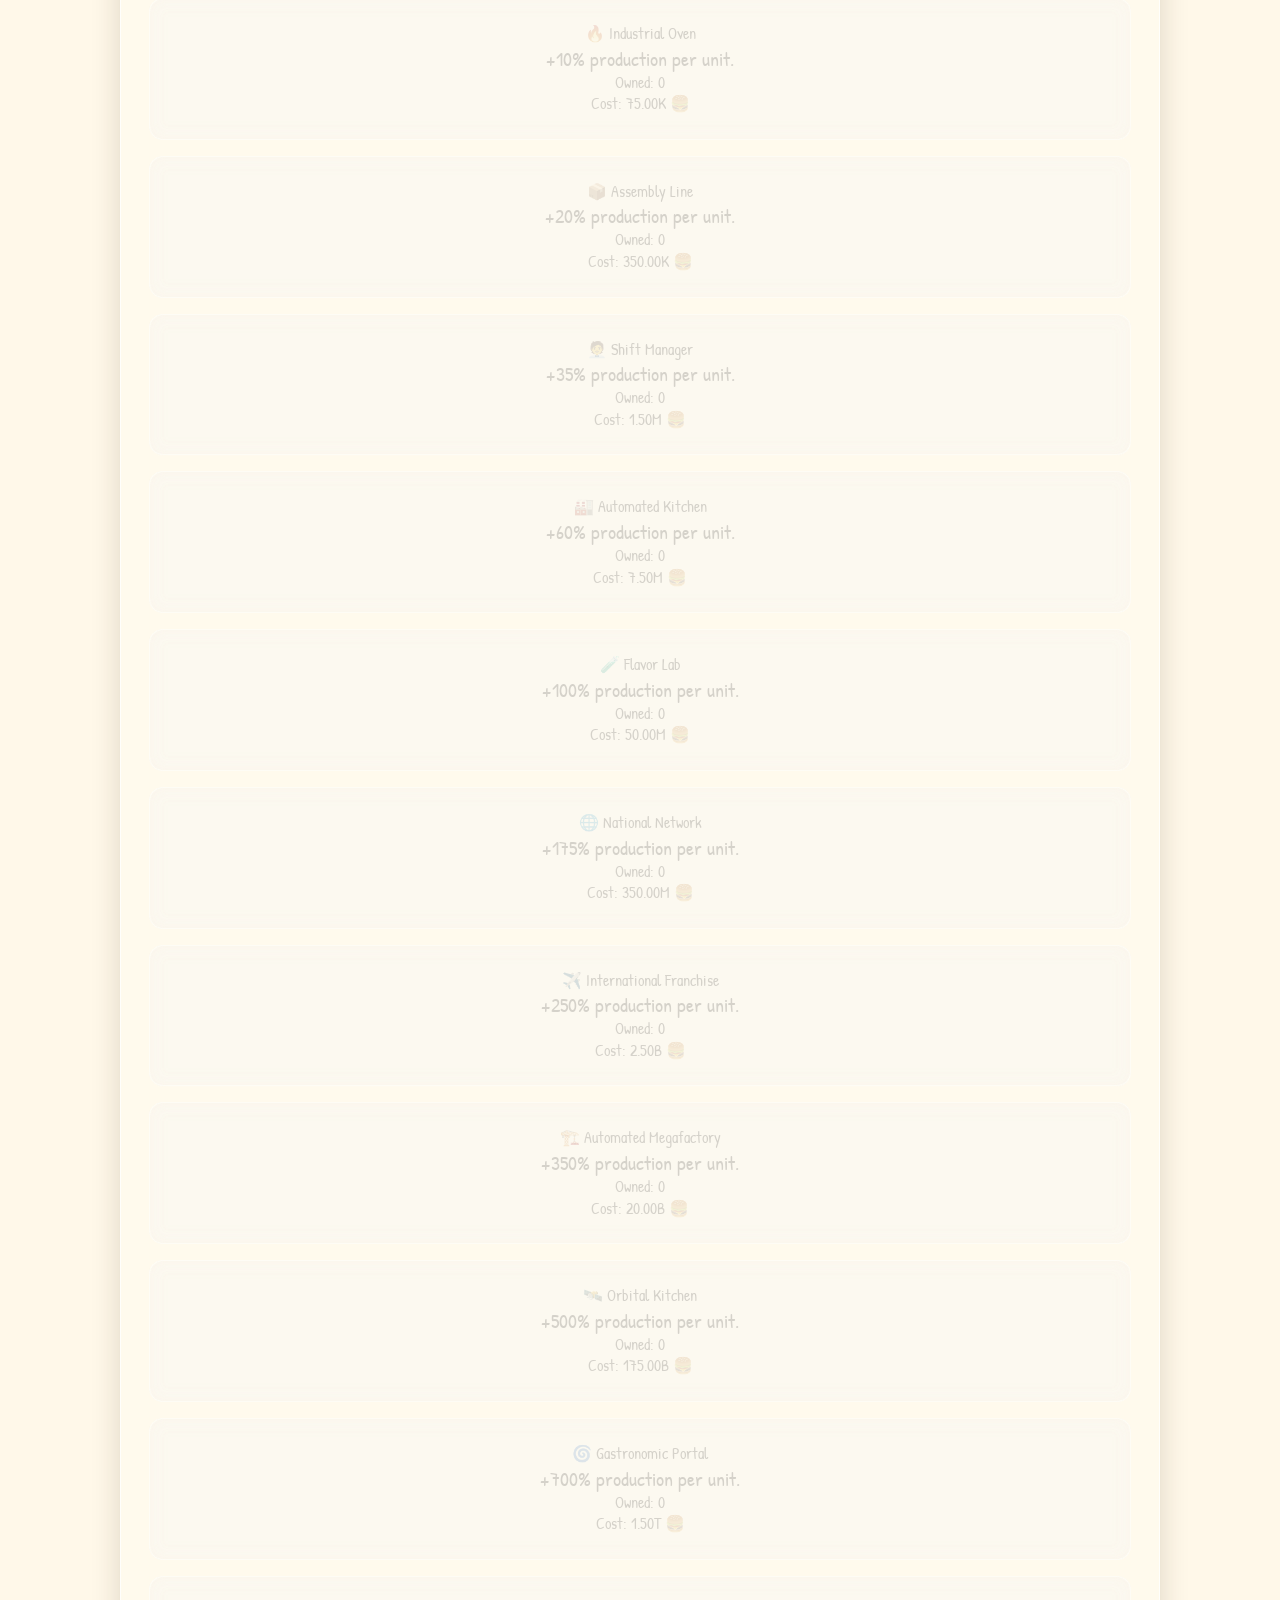
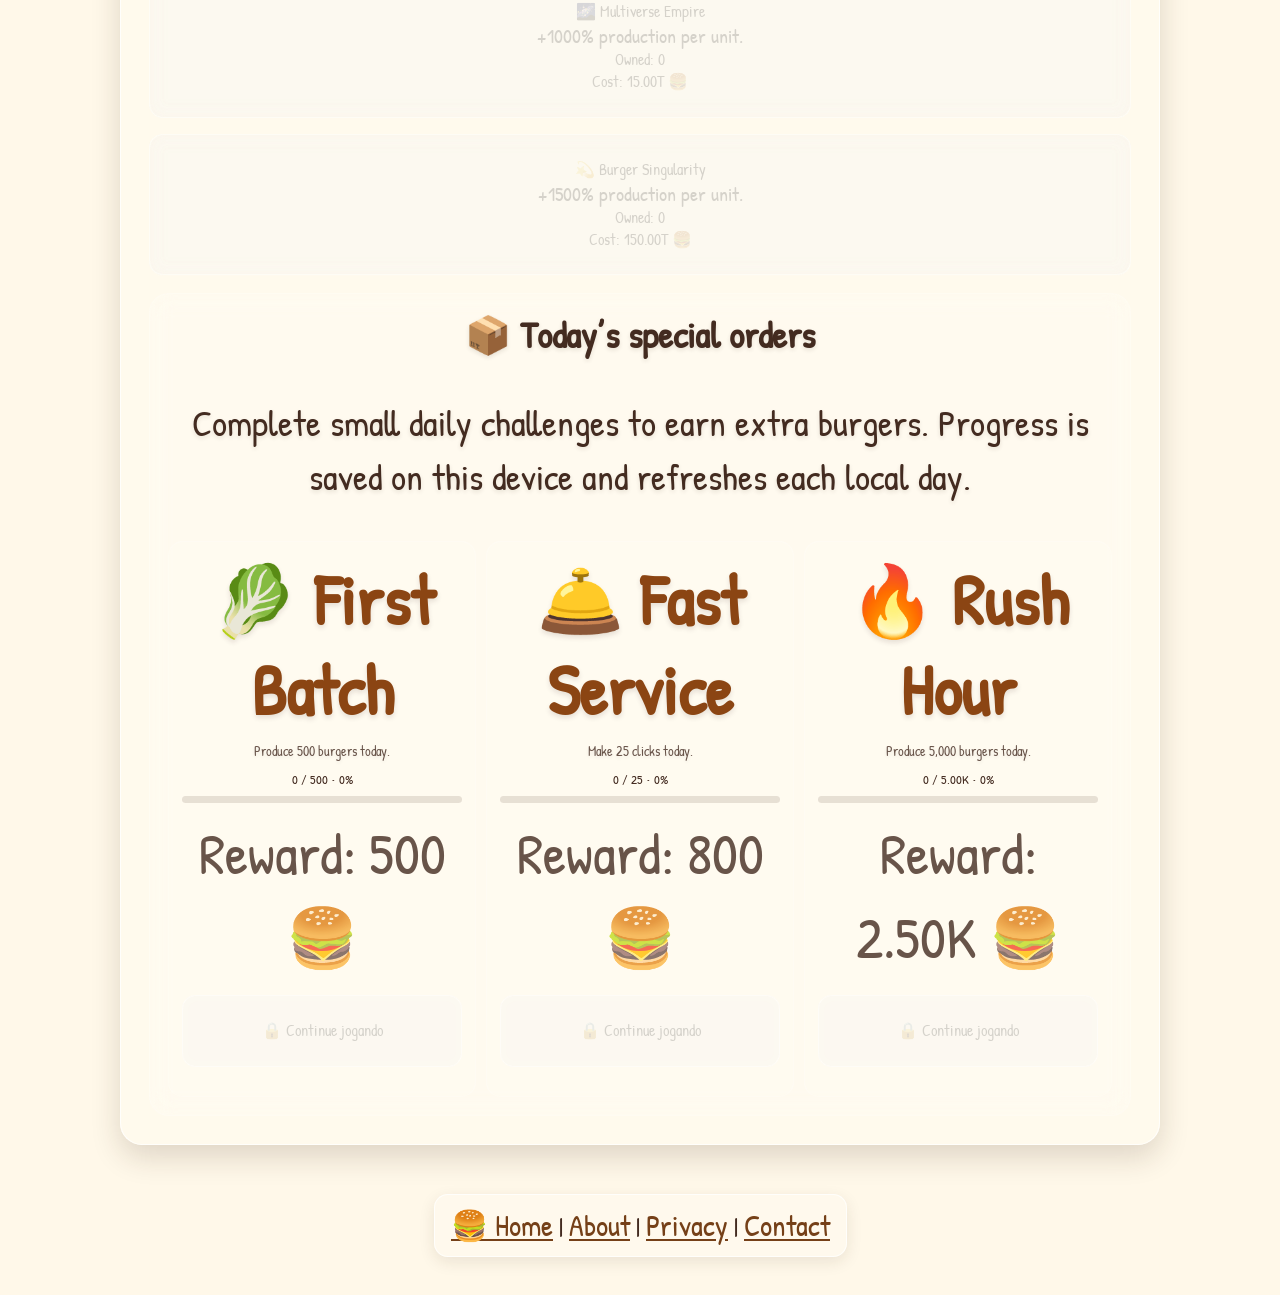
==== commit bf432deb: "Forçar atualização do sistema de áudio MP3" ====
--- a/index.html
+++ b/index.html
@@ -159,6 +159,6 @@
     <footer><a href="index.html" data-i18n="navHome">Principal</a> | <a href="about.html" data-i18n="footerAbout">Sobre</a> | <a href="privacy.html" data-i18n="footerPrivacy">Privacidade</a> | <a href="contact.html" data-i18n="footerContact">Contato</a></footer>
     <script src="js/info-language.js"></script>
     <script src="js/game-i18n.js"></script>
-    <script src="js/core.js"></script><script src="js/systems.js"></script><script src="js/audio.js"></script><script src="js/welcome.js"></script><script src="js/main.js"></script><script src="js/tooltips.js"></script><script src="js/pwa.js"></script><script src="js/settings.js"></script><script src="js/settings-compat.js"></script><script src="js/expansion-bridge.js"></script><script src="js/expansion.js"></script><script src="js/expansion-ui.js"></script><script src="js/statistics.js"></script><script src="js/statistics-accuracy.js"></script><script src="js/contracts.js"></script><script src="js/navigation.js"></script><script src="js/reset.js"></script><script src="js/audio-diagnostics.js"></script><script src="js/pwa-diagnostics.js"></script><script src="js/animations.js" defer></script>
+    <script src="js/core.js"></script><script src="js/systems.js"></script><script src="js/audio.js?v=mp3-only-20261024"></script><script src="js/welcome.js"></script><script src="js/main.js"></script><script src="js/tooltips.js"></script><script src="js/pwa.js"></script><script src="js/settings.js"></script><script src="js/settings-compat.js"></script><script src="js/expansion-bridge.js"></script><script src="js/expansion.js"></script><script src="js/expansion-ui.js"></script><script src="js/statistics.js"></script><script src="js/statistics-accuracy.js"></script><script src="js/contracts.js"></script><script src="js/navigation.js"></script><script src="js/reset.js"></script><script src="js/audio-diagnostics.js"></script><script src="js/pwa-diagnostics.js"></script><script src="js/animations.js" defer></script>
 </body>
 </html>
